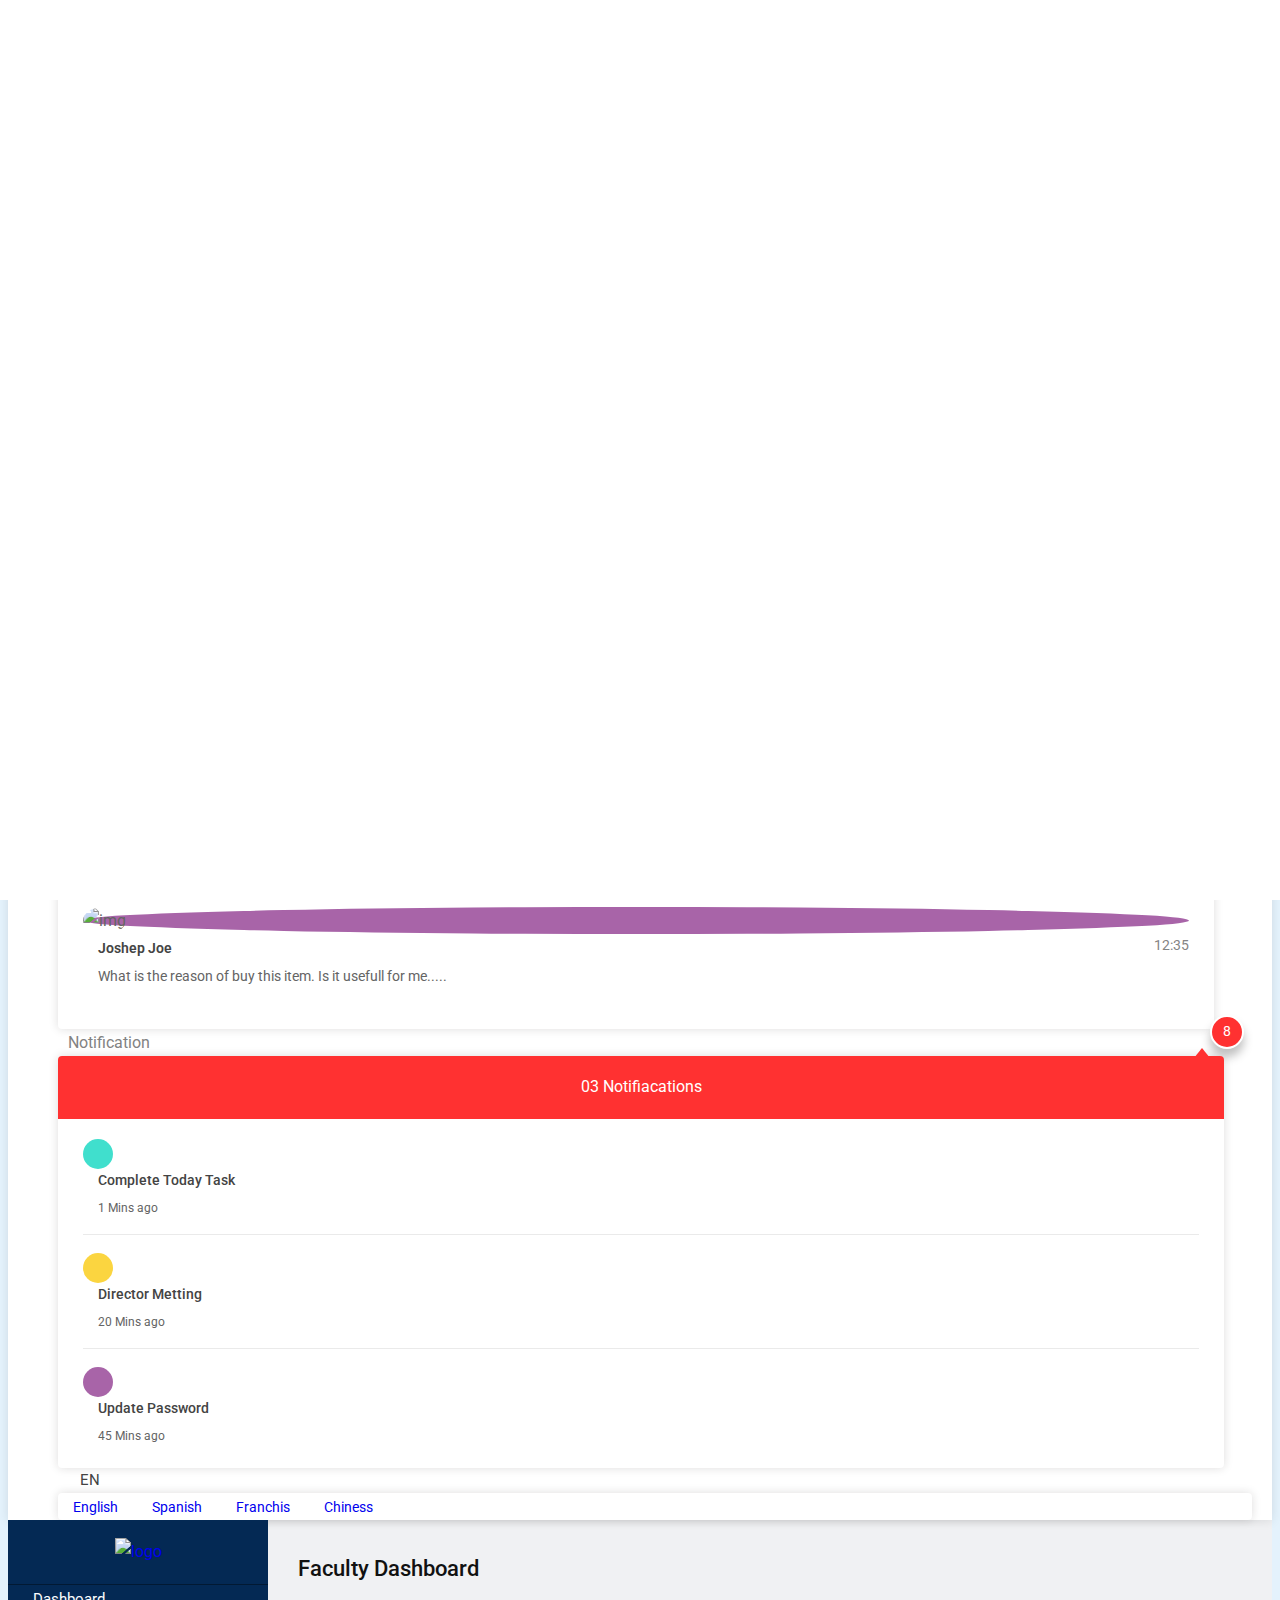
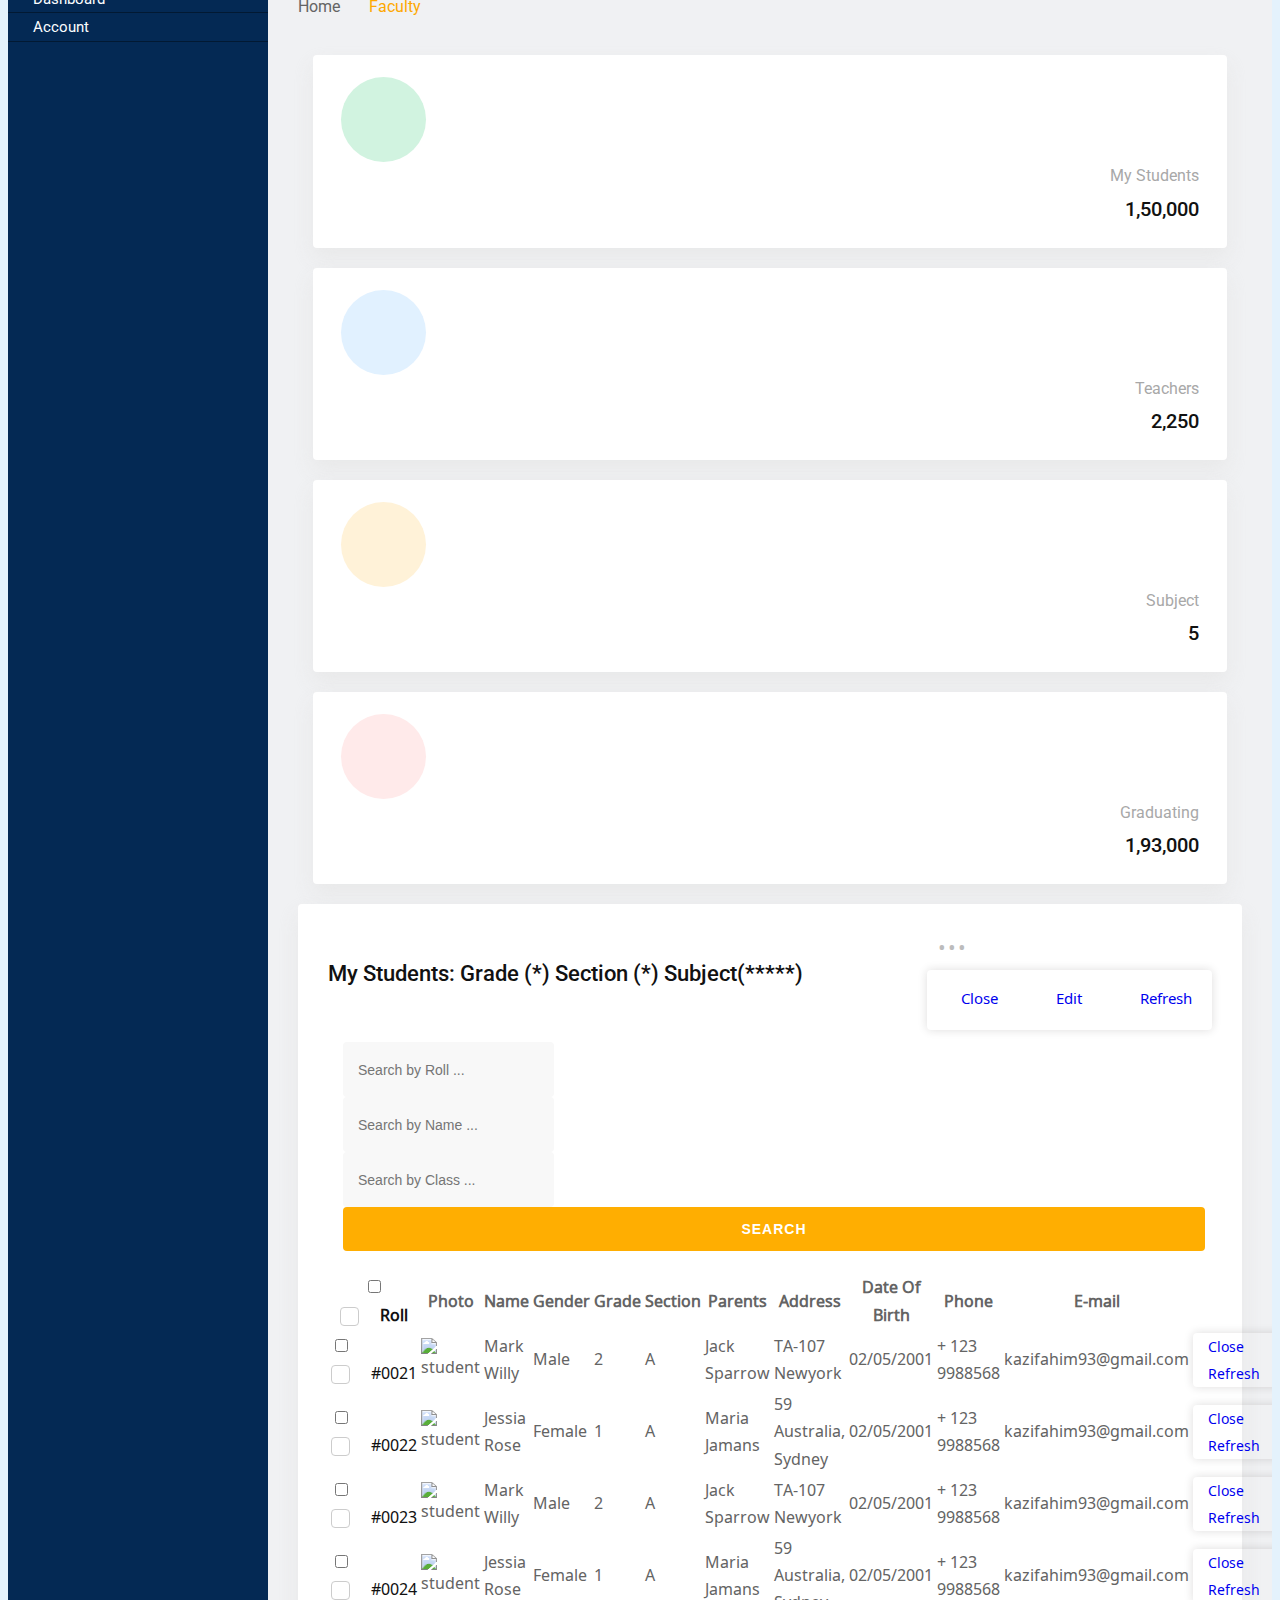
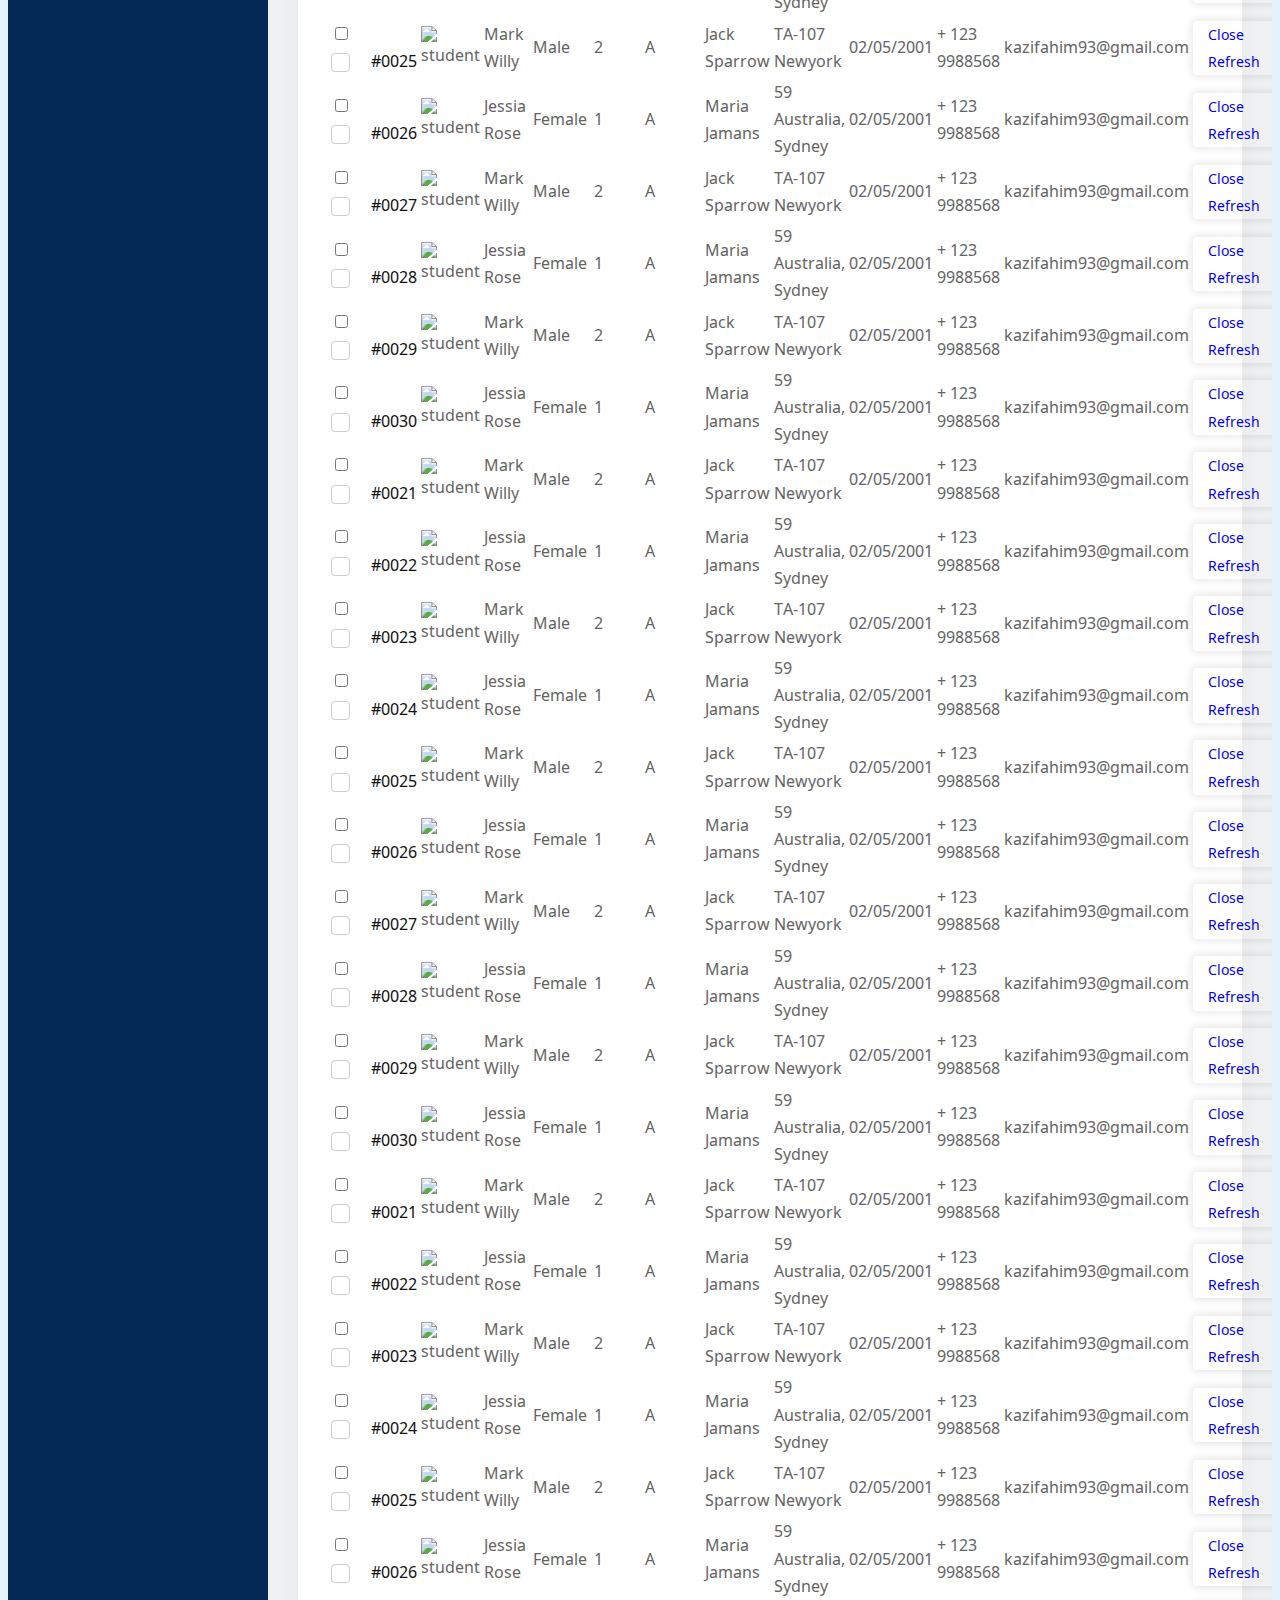
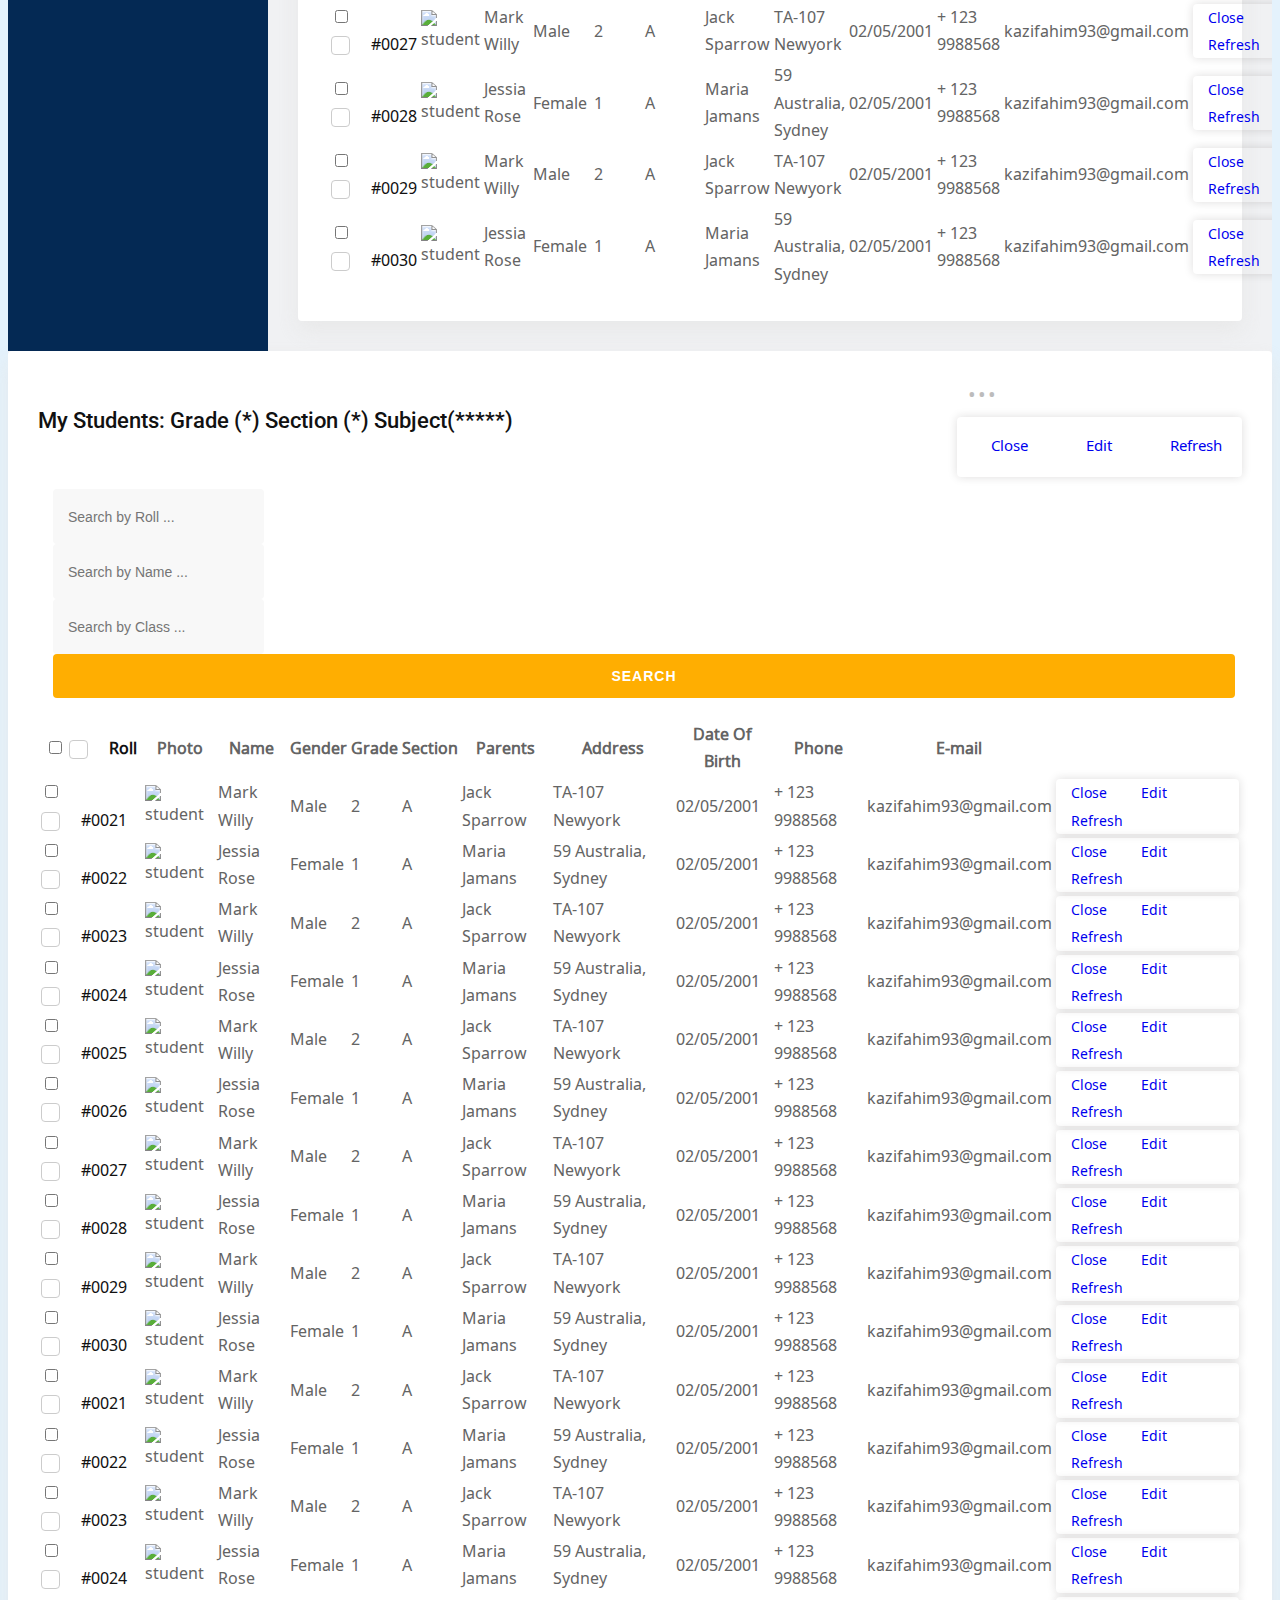
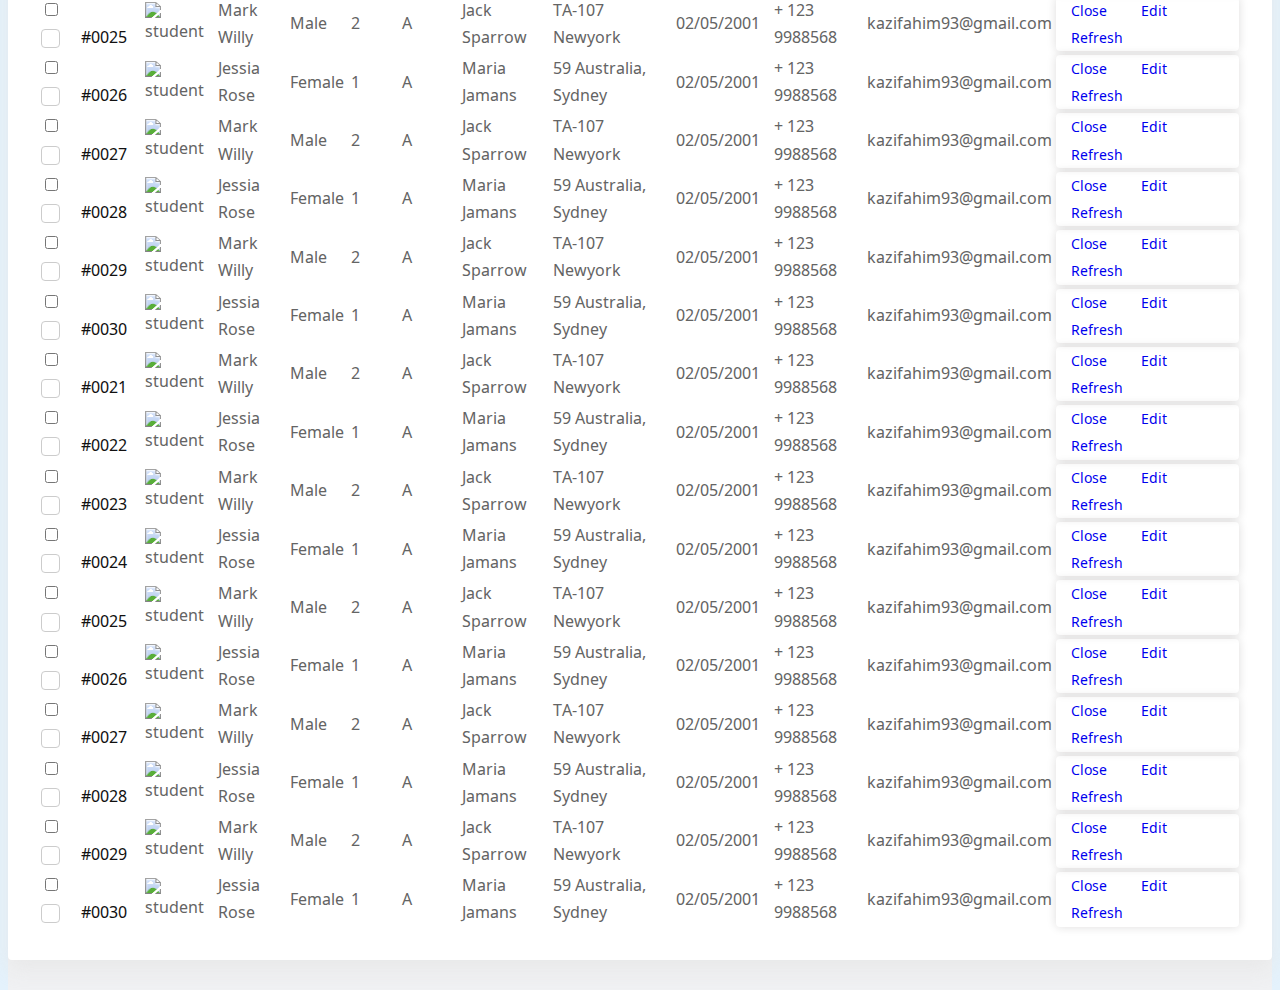
==== facultydashboard.html @ d50c5468 "Add files via upload" ====
<!doctype html>
<html class="no-js" lang="">

<head>
    <meta charset="utf-8">
    <meta http-equiv="x-ua-compatible" content="ie=edge">
    <title>Calingatngan NHS</title>
    <meta name="description" content="">
    <meta name="viewport" content="width=device-width, initial-scale=1">
    <!-- Favicon -->
    <link rel="shortcut icon" type="image/x-icon" href="img/favicon.png">
    <!-- Normalize CSS -->
    <link rel="stylesheet" href="css/normalize.css">
    <!-- Main CSS -->
    <link rel="stylesheet" href="css/main.css">
    <!-- Bootstrap CSS -->
    <link rel="stylesheet" href="css/bootstrap.min.css">
    <!-- Fontawesome CSS -->
    <link rel="stylesheet" href="css/all.min.css">
    <!-- Flaticon CSS -->
    <link rel="stylesheet" href="fonts/flaticon.css">
    <!-- Full Calender CSS -->
    <link rel="stylesheet" href="css/fullcalendar.min.css">
    <!-- Animate CSS -->
    <link rel="stylesheet" href="css/animate.min.css">
    <!-- Custom CSS -->
    <link rel="stylesheet" href="style.css">
    <!-- Modernize js -->
    <script src="js/modernizr-3.6.0.min.js"></script>
</head>

<body>
    <!-- Preloader Start Here -->
    <div id="preloader"></div>
    <!-- Preloader End Here -->
    <div id="wrapper" class="wrapper bg-ash">
       <!-- Header Menu Area Start Here -->
        <div class="navbar navbar-expand-md header-menu-one bg-light">
            <div class="nav-bar-header-one">
                <div class="header-logo">
                    <a href="index.html">
                        <img src="img/cnhslogo__1_-removebg-preview.png" alt="logo">
                    </a>
                </div>
                 <div class="toggle-button sidebar-toggle">
                    <button type="button" class="item-link">
                        <span class="btn-icon-wrap">
                            <span></span>
                            <span></span>
                            <span></span>
                        </span>
                    </button>
                </div>
            </div>
            <div class="d-md-none mobile-nav-bar">
               <button class="navbar-toggler pulse-animation" type="button" data-toggle="collapse" data-target="#mobile-navbar" aria-expanded="false">
                    <i class="far fa-arrow-alt-circle-down"></i>
                </button>
                <button type="button" class="navbar-toggler sidebar-toggle-mobile">
                    <i class="fas fa-bars"></i>
                </button>
            </div>
            <div class="header-main-menu collapse navbar-collapse" id="mobile-navbar">
                <ul class="navbar-nav">
                    <li class="navbar-item header-search-bar">
                        <div class="input-group stylish-input-group">
                            <span class="input-group-addon">
                                <button type="submit">
                                    <span class="flaticon-search" aria-hidden="true"></span>
                                </button>
                            </span>
                            <input type="text" class="form-control" placeholder="Find Something . . .">
                        </div>
                    </li>
                </ul>
                <ul class="navbar-nav">
                    <li class="navbar-item dropdown header-admin">
                        <a class="navbar-nav-link dropdown-toggle" href="#" role="button" data-toggle="dropdown"
                            aria-expanded="false">
                            <div class="admin-title">
                                <h5 class="item-title">Ruel Alben Enage</h5>
                                <span>Admin</span>
                            </div>
                            <div class="admin-img">
                                <img src="img/figure/admin.jpg" alt="Admin">
                            </div>
                        </a>
                        <div class="dropdown-menu dropdown-menu-right">
                            <div class="item-header">
                                <h6 class="item-title">Steven Zone</h6>
                            </div>
                            <div class="item-content">
                                <ul class="settings-list">
                                    <li><a href="#"><i class="flaticon-user"></i>My Profile</a></li>
                                    <li><a href="#"><i class="flaticon-list"></i>Task</a></li>
                                    <li><a href="#"><i class="flaticon-chat-comment-oval-speech-bubble-with-text-lines"></i>Message</a></li>
                                    <li><a href="#"><i class="flaticon-gear-loading"></i>Account Settings</a></li>
                                    <li><a href="login.html"><i class="flaticon-turn-off"></i>Log Out</a></li>
                                </ul>
                            </div>
                        </div>
                    </li>
                    <li class="navbar-item dropdown header-message">
                        <a class="navbar-nav-link dropdown-toggle" href="#" role="button" data-toggle="dropdown"
                            aria-expanded="false">
                            <i class="far fa-envelope"></i>
                            <div class="item-title d-md-none text-16 mg-l-10">Message</div>
                            <span>5</span>
                        </a>

                        <div class="dropdown-menu dropdown-menu-right">
                            <div class="item-header">
                                <h6 class="item-title">05 Message</h6>
                            </div>
                            <div class="item-content">
                                <div class="media">
                                    <div class="item-img bg-skyblue author-online">
                                        <img src="img/figure/student11.png" alt="img">
                                    </div>
                                    <div class="media-body space-sm">
                                        <div class="item-title">
                                            <a href="#">
                                                <span class="item-name">Maria Zaman</span> 
                                                <span class="item-time">18:30</span> 
                                            </a>  
                                        </div>
                                        <p>What is the reason of buy this item. 
                                        Is it usefull1 for me.....</p>
                                    </div>
                                </div>
                                <div class="media">
                                    <div class="item-img bg-yellow author-online">
                                        <img src="img/figure/student12.png" alt="img">
                                    </div>
                                    <div class="media-body space-sm">
                                        <div class="item-title">
                                            <a href="#">
                                                <span class="item-name">Benny Roy</span> 
                                                <span class="item-time">10:35</span> 
                                            </a>  
                                        </div>
                                        <p>What is the reason of buy this item. 
                                        Is it usefull for me.....</p>
                                    </div>
                                </div>
                                <div class="media">
                                    <div class="item-img bg-pink">
                                        <img src="img/figure/student13.png" alt="img">
                                    </div>
                                    <div class="media-body space-sm">
                                        <div class="item-title">
                                            <a href="#">
                                                <span class="item-name">Steven</span> 
                                                <span class="item-time">02:35</span> 
                                            </a>  
                                        </div>
                                        <p>What is the reason of buy this item. 
                                        Is it usefull for me.....</p>
                                    </div>
                                </div>
                                <div class="media">
                                    <div class="item-img bg-violet-blue">
                                        <img src="img/figure/student11.png" alt="img">
                                    </div>
                                    <div class="media-body space-sm">
                                        <div class="item-title">
                                            <a href="#">
                                                <span class="item-name">Joshep Joe</span> 
                                                <span class="item-time">12:35</span> 
                                            </a>  
                                        </div>
                                        <p>What is the reason of buy this item. 
                                        Is it usefull for me.....</p>
                                    </div>
                                </div>
                            </div>
                        </div>
                    </li>
                    <li class="navbar-item dropdown header-notification">
                        <a class="navbar-nav-link dropdown-toggle" href="#" role="button" data-toggle="dropdown"
                            aria-expanded="false">
                            <i class="far fa-bell"></i>
                            <div class="item-title d-md-none text-16 mg-l-10">Notification</div>
                            <span>8</span>
                        </a>

                        <div class="dropdown-menu dropdown-menu-right">
                            <div class="item-header">
                                <h6 class="item-title">03 Notifiacations</h6>
                            </div>
                            <div class="item-content">
                                <div class="media">
                                    <div class="item-icon bg-skyblue">
                                        <i class="fas fa-check"></i>
                                    </div>
                                    <div class="media-body space-sm">
                                        <div class="post-title">Complete Today Task</div>
                                        <span>1 Mins ago</span>
                                    </div>
                                </div>
                                <div class="media">
                                    <div class="item-icon bg-orange">
                                        <i class="fas fa-calendar-alt"></i>
                                    </div>
                                    <div class="media-body space-sm">
                                        <div class="post-title">Director Metting</div>
                                        <span>20 Mins ago</span>
                                    </div>
                                </div>
                                <div class="media">
                                    <div class="item-icon bg-violet-blue">
                                        <i class="fas fa-cogs"></i>
                                    </div>
                                    <div class="media-body space-sm">
                                        <div class="post-title">Update Password</div>
                                        <span>45 Mins ago</span>
                                    </div>
                                </div>
                            </div>
                        </div>
                    </li>
                     <li class="navbar-item dropdown header-language">
                        <a class="navbar-nav-link dropdown-toggle" href="#" role="button" 
                        data-toggle="dropdown" aria-expanded="false"><i class="fas fa-globe-americas"></i>EN</a>
                        <div class="dropdown-menu dropdown-menu-right">
                            <a class="dropdown-item" href="#">English</a>
                            <a class="dropdown-item" href="#">Spanish</a>
                            <a class="dropdown-item" href="#">Franchis</a>
                            <a class="dropdown-item" href="#">Chiness</a>
                        </div>
                    </li>
                </ul>
            </div>
        </div>
        <!-- Header Menu Area End Here -->
        <!-- Page Area Start Here -->
        <div class="dashboard-page-one">
            <!-- Sidebar Area Start Here -->
            <div class="sidebar-main sidebar-menu-one sidebar-expand-md sidebar-color">
               <div class="mobile-sidebar-header d-md-none">
                    <div class="header-logo">
                        <a href="index.html"><img src="img/logo1.png" alt="logo"></a>
                    </div>
               </div>
                <div class="sidebar-menu-content">
                    <ul class="nav nav-sidebar-menu sidebar-toggle-view">
                        <li class="nav-item sidebar-nav-item">
                            <a href="#" class="nav-link"><i class="flaticon-dashboard"></i><span>Dashboard</span></a>
                           
                        
                            
                        
                       
                       
                    
                        <li class="nav-item">
                            <a href="account-settings.html" class="nav-link"><i
                                    class="flaticon-settings"></i><span>Account</span></a>
                        </li>
                    </ul>
                </div>
            </div>
            <!-- Sidebar Area End Here -->
            <div class="dashboard-content-one">
                <!-- Breadcubs Area Start Here -->
                <div class="breadcrumbs-area">
                    <h3>Faculty Dashboard</h3>
                    <ul>
                        <li>
                            <a href="index.html">Home</a>
                        </li>
                        <li>Faculty</li>
                    </ul>
                </div>
                <!-- Breadcubs Area End Here -->
                <!-- Dashboard summery Start Here -->
                <div class="row gutters-20">
                    <div class="col-xl-3 col-sm-6 col-12">
                        <div class="dashboard-summery-one mg-b-20">
                            <div class="row align-items-center">
                                <div class="col-6">
                                    <div class="item-icon bg-light-green ">
                                        <i class="flaticon-classmates text-green"></i>
                                    </div>
                                </div>
                                <div class="col-6">
                                    <div class="item-content">
                                        <div class="item-title">My Students</div>
                                        <div class="item-number"><span class="counter" data-num="150000">1,50,000</span></div>
                                    </div>
                                </div>
                            </div>
                        </div>
                    </div>
                    <div class="col-xl-3 col-sm-6 col-12">
                        <div class="dashboard-summery-one mg-b-20">
                            <div class="row align-items-center">
                                <div class="col-6">
                                    <div class="item-icon bg-light-blue">
                                        <i class="flaticon-multiple-users-silhouette text-blue"></i>
                                    </div>
                                </div>
                                <div class="col-6">
                                    <div class="item-content">
                                        <div class="item-title">Teachers</div>
                                        <div class="item-number"><span class="counter" data-num="2250">2,250</span></div>
                                    </div>
                                </div>
                            </div>
                        </div>
                    </div>
                    <div class="col-xl-3 col-sm-6 col-12">
                        <div class="dashboard-summery-one mg-b-20">
                            <div class="row align-items-center">
                                <div class="col-6">
                                    <div class="item-icon bg-light-yellow">
                                        <i class="flaticon-couple text-orange"></i>
                                    </div>
                                </div>
                                <div class="col-6">
                                    <div class="item-content">
                                        <div class="item-title">Subject</div>
                                        <div class="item-number"><span class="counter" data-num="5">5</span></div>
                                    </div>
                                </div>
                            </div>
                        </div>
                    </div>
                    <div class="col-xl-3 col-sm-6 col-12">
                        <div class="dashboard-summery-one mg-b-20">
                            <div class="row align-items-center">
                                <div class="col-6">
                                    <div class="item-icon bg-light-red">
                                        <i class="flaticon-graduate text-red"></i>
                                    </div>
                                </div>
                                <div class="col-6">
                                    <div class="item-content">
                                        <div class="item-title">Graduating</div>
                                        <div class="item-number"><span></span><span class="counter" data-num="131">1,93,000</span></div>
                                    </div>
                                </div>
                            </div>
                        </div>
                    </div>
                </div>
                <!-- Dashboard summery End Here -->
                <!-- Dashboard Content Start Here -->
                <div class="card height-auto">
                    <div class="card-body">
                        <div class="heading-layout1">
                            <div class="item-title">
                                <h3>My Students: Grade (*) Section (*) Subject(*****) </h3>
                            </div>
                            <div class="dropdown">
                                <a class="dropdown-toggle" href="#" role="button" data-toggle="dropdown"
                                    aria-expanded="false">...</a>

                                <div class="dropdown-menu dropdown-menu-right">
                                    <a class="dropdown-item" href="#"><i
                                            class="fas fa-times text-orange-red"></i>Close</a>
                                    <a class="dropdown-item" href="#"><i
                                            class="fas fa-cogs text-dark-pastel-green"></i>Edit</a>
                                    <a class="dropdown-item" href="#"><i
                                            class="fas fa-redo-alt text-orange-peel"></i>Refresh</a>
                                </div>
                            </div>
                        </div>
                        <form class="mg-b-20">
                            <div class="row gutters-8">
                                <div class="col-3-xxxl col-xl-3 col-lg-3 col-12 form-group">
                                    <input type="text" placeholder="Search by Roll ..." class="form-control">
                                </div>
                                <div class="col-4-xxxl col-xl-4 col-lg-3 col-12 form-group">
                                    <input type="text" placeholder="Search by Name ..." class="form-control">
                                </div>
                                <div class="col-4-xxxl col-xl-3 col-lg-3 col-12 form-group">
                                    <input type="text" placeholder="Search by Class ..." class="form-control">
                                </div>
                                <div class="col-1-xxxl col-xl-2 col-lg-3 col-12 form-group">
                                    <button type="submit" class="fw-btn-fill btn-gradient-yellow">SEARCH</button>
                                </div>
                            </div>
                        </form>
                        <div class="table-responsive">
                            <table class="table display data-table text-nowrap">
                                <thead>
                                    <tr>
                                        <th>
                                            <div class="form-check">
                                                <input type="checkbox" class="form-check-input checkAll">
                                                <label class="form-check-label">Roll</label>
                                            </div>
                                        </th>
                                        <th>Photo</th>
                                        <th>Name</th>
                                        <th>Gender</th>
                                        <th>Grade</th>
                                        <th>Section</th>
                                        <th>Parents</th>
                                        <th>Address</th>
                                        <th>Date Of Birth</th>
                                        <th>Phone</th>
                                        <th>E-mail</th>
                                        <th></th>
                                    </tr>
                                </thead>
                                <tbody>
                                    <tr>
                                        <td>
                                            <div class="form-check">
                                                <input type="checkbox" class="form-check-input">
                                                <label class="form-check-label">#0021</label>
                                            </div>
                                        </td>
                                        <td class="text-center"><img src="img/figure/student2.png" alt="student"></td>
                                        <td>Mark Willy</td>
                                        <td>Male</td>
                                        <td>2</td>
                                        <td>A</td>
                                        <td>Jack Sparrow </td>
                                        <td>TA-107 Newyork</td>
                                        <td>02/05/2001</td>
                                        <td>+ 123 9988568</td>
                                        <td>kazifahim93@gmail.com</td>
                                        <td>
                                            <div class="dropdown">
                                                <a href="#" class="dropdown-toggle" data-toggle="dropdown"
                                                    aria-expanded="false">
                                                    <span class="flaticon-more-button-of-three-dots"></span>
                                                </a>
                                                <div class="dropdown-menu dropdown-menu-right">
                                                    <a class="dropdown-item" href="#"><i
                                                            class="fas fa-times text-orange-red"></i>Close</a>
                                                    <a class="dropdown-item" href="#"><i
                                                            class="fas fa-cogs text-dark-pastel-green"></i>Edit</a>
                                                    <a class="dropdown-item" href="#"><i
                                                            class="fas fa-redo-alt text-orange-peel"></i>Refresh</a>
                                                </div>
                                            </div>
                                        </td>
                                    </tr>
                                    <tr>
                                        <td>
                                            <div class="form-check">
                                                <input type="checkbox" class="form-check-input">
                                                <label class="form-check-label">#0022</label>
                                            </div>
                                        </td>
                                        <td class="text-center"><img src="img/figure/student3.png" alt="student"></td>
                                        <td>Jessia Rose</td>
                                        <td>Female</td>
                                        <td>1</td>
                                        <td>A</td>
                                        <td>Maria Jamans</td>
                                        <td>59 Australia, Sydney</td>
                                        <td>02/05/2001</td>
                                        <td>+ 123 9988568</td>
                                        <td>kazifahim93@gmail.com</td>
                                        <td>
                                            <div class="dropdown">
                                                <a href="#" class="dropdown-toggle" data-toggle="dropdown"
                                                    aria-expanded="false">
                                                    <span class="flaticon-more-button-of-three-dots"></span>
                                                </a>
                                                <div class="dropdown-menu dropdown-menu-right">
                                                    <a class="dropdown-item" href="#"><i
                                                            class="fas fa-times text-orange-red"></i>Close</a>
                                                    <a class="dropdown-item" href="#"><i
                                                            class="fas fa-cogs text-dark-pastel-green"></i>Edit</a>
                                                    <a class="dropdown-item" href="#"><i
                                                            class="fas fa-redo-alt text-orange-peel"></i>Refresh</a>
                                                </div>
                                            </div>
                                        </td>
                                    </tr>
                                    <tr>
                                        <td>
                                            <div class="form-check">
                                                <input type="checkbox" class="form-check-input">
                                                <label class="form-check-label">#0023</label>
                                            </div>
                                        </td>
                                        <td class="text-center"><img src="img/figure/student4.png" alt="student"></td>
                                        <td>Mark Willy</td>
                                        <td>Male</td>
                                        <td>2</td>
                                        <td>A</td>
                                        <td>Jack Sparrow </td>
                                        <td>TA-107 Newyork</td>
                                        <td>02/05/2001</td>
                                        <td>+ 123 9988568</td>
                                        <td>kazifahim93@gmail.com</td>
                                        <td>
                                            <div class="dropdown">
                                                <a href="#" class="dropdown-toggle" data-toggle="dropdown"
                                                    aria-expanded="false">
                                                    <span class="flaticon-more-button-of-three-dots"></span>
                                                </a>
                                                <div class="dropdown-menu dropdown-menu-right">
                                                    <a class="dropdown-item" href="#"><i
                                                            class="fas fa-times text-orange-red"></i>Close</a>
                                                    <a class="dropdown-item" href="#"><i
                                                            class="fas fa-cogs text-dark-pastel-green"></i>Edit</a>
                                                    <a class="dropdown-item" href="#"><i
                                                            class="fas fa-redo-alt text-orange-peel"></i>Refresh</a>
                                                </div>
                                            </div>
                                        </td>
                                    </tr>
                                    <tr>
                                        <td>
                                            <div class="form-check">
                                                <input type="checkbox" class="form-check-input">
                                                <label class="form-check-label">#0024</label>
                                            </div>
                                        </td>
                                        <td class="text-center"><img src="img/figure/student5.png" alt="student"></td>
                                        <td>Jessia Rose</td>
                                        <td>Female</td>
                                        <td>1</td>
                                        <td>A</td>
                                        <td>Maria Jamans</td>
                                        <td>59 Australia, Sydney</td>
                                        <td>02/05/2001</td>
                                        <td>+ 123 9988568</td>
                                        <td>kazifahim93@gmail.com</td>
                                        <td>
                                            <div class="dropdown">
                                                <a href="#" class="dropdown-toggle" data-toggle="dropdown"
                                                    aria-expanded="false">
                                                    <span class="flaticon-more-button-of-three-dots"></span>
                                                </a>
                                                <div class="dropdown-menu dropdown-menu-right">
                                                    <a class="dropdown-item" href="#"><i
                                                            class="fas fa-times text-orange-red"></i>Close</a>
                                                    <a class="dropdown-item" href="#"><i
                                                            class="fas fa-cogs text-dark-pastel-green"></i>Edit</a>
                                                    <a class="dropdown-item" href="#"><i
                                                            class="fas fa-redo-alt text-orange-peel"></i>Refresh</a>
                                                </div>
                                            </div>
                                        </td>
                                    </tr>
                                    <tr>
                                        <td>
                                            <div class="form-check">
                                                <input type="checkbox" class="form-check-input">
                                                <label class="form-check-label">#0025</label>
                                            </div>
                                        </td>
                                        <td class="text-center"><img src="img/figure/student6.png" alt="student"></td>
                                        <td>Mark Willy</td>
                                        <td>Male</td>
                                        <td>2</td>
                                        <td>A</td>
                                        <td>Jack Sparrow </td>
                                        <td>TA-107 Newyork</td>
                                        <td>02/05/2001</td>
                                        <td>+ 123 9988568</td>
                                        <td>kazifahim93@gmail.com</td>
                                        <td>
                                            <div class="dropdown">
                                                <a href="#" class="dropdown-toggle" data-toggle="dropdown"
                                                    aria-expanded="false">
                                                    <span class="flaticon-more-button-of-three-dots"></span>
                                                </a>
                                                <div class="dropdown-menu dropdown-menu-right">
                                                    <a class="dropdown-item" href="#"><i
                                                            class="fas fa-times text-orange-red"></i>Close</a>
                                                    <a class="dropdown-item" href="#"><i
                                                            class="fas fa-cogs text-dark-pastel-green"></i>Edit</a>
                                                    <a class="dropdown-item" href="#"><i
                                                            class="fas fa-redo-alt text-orange-peel"></i>Refresh</a>
                                                </div>
                                            </div>
                                        </td>
                                    </tr>
                                    <tr>
                                        <td>
                                            <div class="form-check">
                                                <input type="checkbox" class="form-check-input">
                                                <label class="form-check-label">#0026</label>
                                            </div>
                                        </td>
                                        <td class="text-center"><img src="img/figure/student7.png" alt="student"></td>
                                        <td>Jessia Rose</td>
                                        <td>Female</td>
                                        <td>1</td>
                                        <td>A</td>
                                        <td>Maria Jamans</td>
                                        <td>59 Australia, Sydney</td>
                                        <td>02/05/2001</td>
                                        <td>+ 123 9988568</td>
                                        <td>kazifahim93@gmail.com</td>
                                        <td>
                                            <div class="dropdown">
                                                <a href="#" class="dropdown-toggle" data-toggle="dropdown"
                                                    aria-expanded="false">
                                                    <span class="flaticon-more-button-of-three-dots"></span>
                                                </a>
                                                <div class="dropdown-menu dropdown-menu-right">
                                                    <a class="dropdown-item" href="#"><i
                                                            class="fas fa-times text-orange-red"></i>Close</a>
                                                    <a class="dropdown-item" href="#"><i
                                                            class="fas fa-cogs text-dark-pastel-green"></i>Edit</a>
                                                    <a class="dropdown-item" href="#"><i
                                                            class="fas fa-redo-alt text-orange-peel"></i>Refresh</a>
                                                </div>
                                            </div>
                                        </td>
                                    </tr>
                                    <tr>
                                        <td>
                                            <div class="form-check">
                                                <input type="checkbox" class="form-check-input">
                                                <label class="form-check-label">#0027</label>
                                            </div>
                                        </td>
                                        <td class="text-center"><img src="img/figure/student8.png" alt="student"></td>
                                        <td>Mark Willy</td>
                                        <td>Male</td>
                                        <td>2</td>
                                        <td>A</td>
                                        <td>Jack Sparrow </td>
                                        <td>TA-107 Newyork</td>
                                        <td>02/05/2001</td>
                                        <td>+ 123 9988568</td>
                                        <td>kazifahim93@gmail.com</td>
                                        <td>
                                            <div class="dropdown">
                                                <a href="#" class="dropdown-toggle" data-toggle="dropdown"
                                                    aria-expanded="false">
                                                    <span class="flaticon-more-button-of-three-dots"></span>
                                                </a>
                                                <div class="dropdown-menu dropdown-menu-right">
                                                    <a class="dropdown-item" href="#"><i
                                                            class="fas fa-times text-orange-red"></i>Close</a>
                                                    <a class="dropdown-item" href="#"><i
                                                            class="fas fa-cogs text-dark-pastel-green"></i>Edit</a>
                                                    <a class="dropdown-item" href="#"><i
                                                            class="fas fa-redo-alt text-orange-peel"></i>Refresh</a>
                                                </div>
                                            </div>
                                        </td>
                                    </tr>
                                    <tr>
                                        <td>
                                            <div class="form-check">
                                                <input type="checkbox" class="form-check-input">
                                                <label class="form-check-label">#0028</label>
                                            </div>
                                        </td>
                                        <td class="text-center"><img src="img/figure/student9.png" alt="student"></td>
                                        <td>Jessia Rose</td>
                                        <td>Female</td>
                                        <td>1</td>
                                        <td>A</td>
                                        <td>Maria Jamans</td>
                                        <td>59 Australia, Sydney</td>
                                        <td>02/05/2001</td>
                                        <td>+ 123 9988568</td>
                                        <td>kazifahim93@gmail.com</td>
                                        <td>
                                            <div class="dropdown">
                                                <a href="#" class="dropdown-toggle" data-toggle="dropdown"
                                                    aria-expanded="false">
                                                    <span class="flaticon-more-button-of-three-dots"></span>
                                                </a>
                                                <div class="dropdown-menu dropdown-menu-right">
                                                    <a class="dropdown-item" href="#"><i
                                                            class="fas fa-times text-orange-red"></i>Close</a>
                                                    <a class="dropdown-item" href="#"><i
                                                            class="fas fa-cogs text-dark-pastel-green"></i>Edit</a>
                                                    <a class="dropdown-item" href="#"><i
                                                            class="fas fa-redo-alt text-orange-peel"></i>Refresh</a>
                                                </div>
                                            </div>
                                        </td>
                                    </tr>
                                    <tr>
                                        <td>
                                            <div class="form-check">
                                                <input type="checkbox" class="form-check-input">
                                                <label class="form-check-label">#0029</label>
                                            </div>
                                        </td>
                                        <td class="text-center"><img src="img/figure/student10.png" alt="student"></td>
                                        <td>Mark Willy</td>
                                        <td>Male</td>
                                        <td>2</td>
                                        <td>A</td>
                                        <td>Jack Sparrow </td>
                                        <td>TA-107 Newyork</td>
                                        <td>02/05/2001</td>
                                        <td>+ 123 9988568</td>
                                        <td>kazifahim93@gmail.com</td>
                                        <td>
                                            <div class="dropdown">
                                                <a href="#" class="dropdown-toggle" data-toggle="dropdown"
                                                    aria-expanded="false">
                                                    <span class="flaticon-more-button-of-three-dots"></span>
                                                </a>
                                                <div class="dropdown-menu dropdown-menu-right">
                                                    <a class="dropdown-item" href="#"><i
                                                            class="fas fa-times text-orange-red"></i>Close</a>
                                                    <a class="dropdown-item" href="#"><i
                                                            class="fas fa-cogs text-dark-pastel-green"></i>Edit</a>
                                                    <a class="dropdown-item" href="#"><i
                                                            class="fas fa-redo-alt text-orange-peel"></i>Refresh</a>
                                                </div>
                                            </div>
                                        </td>
                                    </tr>
                                    <tr>
                                        <td>
                                            <div class="form-check">
                                                <input type="checkbox" class="form-check-input">
                                                <label class="form-check-label">#0030</label>
                                            </div>
                                        </td>
                                        <td class="text-center"><img src="img/figure/student6.png" alt="student"></td>
                                        <td>Jessia Rose</td>
                                        <td>Female</td>
                                        <td>1</td>
                                        <td>A</td>
                                        <td>Maria Jamans</td>
                                        <td>59 Australia, Sydney</td>
                                        <td>02/05/2001</td>
                                        <td>+ 123 9988568</td>
                                        <td>kazifahim93@gmail.com</td>
                                        <td>
                                            <div class="dropdown">
                                                <a href="#" class="dropdown-toggle" data-toggle="dropdown"
                                                    aria-expanded="false">
                                                    <span class="flaticon-more-button-of-three-dots"></span>
                                                </a>
                                                <div class="dropdown-menu dropdown-menu-right">
                                                    <a class="dropdown-item" href="#"><i
                                                            class="fas fa-times text-orange-red"></i>Close</a>
                                                    <a class="dropdown-item" href="#"><i
                                                            class="fas fa-cogs text-dark-pastel-green"></i>Edit</a>
                                                    <a class="dropdown-item" href="#"><i
                                                            class="fas fa-redo-alt text-orange-peel"></i>Refresh</a>
                                                </div>
                                            </div>
                                        </td>
                                    </tr>
                                    <tr>
                                        <td>
                                            <div class="form-check">
                                                <input type="checkbox" class="form-check-input">
                                                <label class="form-check-label">#0021</label>
                                            </div>
                                        </td>
                                        <td class="text-center"><img src="img/figure/student2.png" alt="student"></td>
                                        <td>Mark Willy</td>
                                        <td>Male</td>
                                        <td>2</td>
                                        <td>A</td>
                                        <td>Jack Sparrow </td>
                                        <td>TA-107 Newyork</td>
                                        <td>02/05/2001</td>
                                        <td>+ 123 9988568</td>
                                        <td>kazifahim93@gmail.com</td>
                                        <td>
                                            <div class="dropdown">
                                                <a href="#" class="dropdown-toggle" data-toggle="dropdown"
                                                    aria-expanded="false">
                                                    <span class="flaticon-more-button-of-three-dots"></span>
                                                </a>
                                                <div class="dropdown-menu dropdown-menu-right">
                                                    <a class="dropdown-item" href="#"><i
                                                            class="fas fa-times text-orange-red"></i>Close</a>
                                                    <a class="dropdown-item" href="#"><i
                                                            class="fas fa-cogs text-dark-pastel-green"></i>Edit</a>
                                                    <a class="dropdown-item" href="#"><i
                                                            class="fas fa-redo-alt text-orange-peel"></i>Refresh</a>
                                                </div>
                                            </div>
                                        </td>
                                    </tr>
                                    <tr>
                                        <td>
                                            <div class="form-check">
                                                <input type="checkbox" class="form-check-input">
                                                <label class="form-check-label">#0022</label>
                                            </div>
                                        </td>
                                        <td class="text-center"><img src="img/figure/student3.png" alt="student"></td>
                                        <td>Jessia Rose</td>
                                        <td>Female</td>
                                        <td>1</td>
                                        <td>A</td>
                                        <td>Maria Jamans</td>
                                        <td>59 Australia, Sydney</td>
                                        <td>02/05/2001</td>
                                        <td>+ 123 9988568</td>
                                        <td>kazifahim93@gmail.com</td>
                                        <td>
                                            <div class="dropdown">
                                                <a href="#" class="dropdown-toggle" data-toggle="dropdown"
                                                    aria-expanded="false">
                                                    <span class="flaticon-more-button-of-three-dots"></span>
                                                </a>
                                                <div class="dropdown-menu dropdown-menu-right">
                                                    <a class="dropdown-item" href="#"><i
                                                            class="fas fa-times text-orange-red"></i>Close</a>
                                                    <a class="dropdown-item" href="#"><i
                                                            class="fas fa-cogs text-dark-pastel-green"></i>Edit</a>
                                                    <a class="dropdown-item" href="#"><i
                                                            class="fas fa-redo-alt text-orange-peel"></i>Refresh</a>
                                                </div>
                                            </div>
                                        </td>
                                    </tr>
                                    <tr>
                                        <td>
                                            <div class="form-check">
                                                <input type="checkbox" class="form-check-input">
                                                <label class="form-check-label">#0023</label>
                                            </div>
                                        </td>
                                        <td class="text-center"><img src="img/figure/student4.png" alt="student"></td>
                                        <td>Mark Willy</td>
                                        <td>Male</td>
                                        <td>2</td>
                                        <td>A</td>
                                        <td>Jack Sparrow </td>
                                        <td>TA-107 Newyork</td>
                                        <td>02/05/2001</td>
                                        <td>+ 123 9988568</td>
                                        <td>kazifahim93@gmail.com</td>
                                        <td>
                                            <div class="dropdown">
                                                <a href="#" class="dropdown-toggle" data-toggle="dropdown"
                                                    aria-expanded="false">
                                                    <span class="flaticon-more-button-of-three-dots"></span>
                                                </a>
                                                <div class="dropdown-menu dropdown-menu-right">
                                                    <a class="dropdown-item" href="#"><i
                                                            class="fas fa-times text-orange-red"></i>Close</a>
                                                    <a class="dropdown-item" href="#"><i
                                                            class="fas fa-cogs text-dark-pastel-green"></i>Edit</a>
                                                    <a class="dropdown-item" href="#"><i
                                                            class="fas fa-redo-alt text-orange-peel"></i>Refresh</a>
                                                </div>
                                            </div>
                                        </td>
                                    </tr>
                                    <tr>
                                        <td>
                                            <div class="form-check">
                                                <input type="checkbox" class="form-check-input">
                                                <label class="form-check-label">#0024</label>
                                            </div>
                                        </td>
                                        <td class="text-center"><img src="img/figure/student5.png" alt="student"></td>
                                        <td>Jessia Rose</td>
                                        <td>Female</td>
                                        <td>1</td>
                                        <td>A</td>
                                        <td>Maria Jamans</td>
                                        <td>59 Australia, Sydney</td>
                                        <td>02/05/2001</td>
                                        <td>+ 123 9988568</td>
                                        <td>kazifahim93@gmail.com</td>
                                        <td>
                                            <div class="dropdown">
                                                <a href="#" class="dropdown-toggle" data-toggle="dropdown"
                                                    aria-expanded="false">
                                                    <span class="flaticon-more-button-of-three-dots"></span>
                                                </a>
                                                <div class="dropdown-menu dropdown-menu-right">
                                                    <a class="dropdown-item" href="#"><i
                                                            class="fas fa-times text-orange-red"></i>Close</a>
                                                    <a class="dropdown-item" href="#"><i
                                                            class="fas fa-cogs text-dark-pastel-green"></i>Edit</a>
                                                    <a class="dropdown-item" href="#"><i
                                                            class="fas fa-redo-alt text-orange-peel"></i>Refresh</a>
                                                </div>
                                            </div>
                                        </td>
                                    </tr>
                                    <tr>
                                        <td>
                                            <div class="form-check">
                                                <input type="checkbox" class="form-check-input">
                                                <label class="form-check-label">#0025</label>
                                            </div>
                                        </td>
                                        <td class="text-center"><img src="img/figure/student6.png" alt="student"></td>
                                        <td>Mark Willy</td>
                                        <td>Male</td>
                                        <td>2</td>
                                        <td>A</td>
                                        <td>Jack Sparrow </td>
                                        <td>TA-107 Newyork</td>
                                        <td>02/05/2001</td>
                                        <td>+ 123 9988568</td>
                                        <td>kazifahim93@gmail.com</td>
                                        <td>
                                            <div class="dropdown">
                                                <a href="#" class="dropdown-toggle" data-toggle="dropdown"
                                                    aria-expanded="false">
                                                    <span class="flaticon-more-button-of-three-dots"></span>
                                                </a>
                                                <div class="dropdown-menu dropdown-menu-right">
                                                    <a class="dropdown-item" href="#"><i
                                                            class="fas fa-times text-orange-red"></i>Close</a>
                                                    <a class="dropdown-item" href="#"><i
                                                            class="fas fa-cogs text-dark-pastel-green"></i>Edit</a>
                                                    <a class="dropdown-item" href="#"><i
                                                            class="fas fa-redo-alt text-orange-peel"></i>Refresh</a>
                                                </div>
                                            </div>
                                        </td>
                                    </tr>
                                    <tr>
                                        <td>
                                            <div class="form-check">
                                                <input type="checkbox" class="form-check-input">
                                                <label class="form-check-label">#0026</label>
                                            </div>
                                        </td>
                                        <td class="text-center"><img src="img/figure/student7.png" alt="student"></td>
                                        <td>Jessia Rose</td>
                                        <td>Female</td>
                                        <td>1</td>
                                        <td>A</td>
                                        <td>Maria Jamans</td>
                                        <td>59 Australia, Sydney</td>
                                        <td>02/05/2001</td>
                                        <td>+ 123 9988568</td>
                                        <td>kazifahim93@gmail.com</td>
                                        <td>
                                            <div class="dropdown">
                                                <a href="#" class="dropdown-toggle" data-toggle="dropdown"
                                                    aria-expanded="false">
                                                    <span class="flaticon-more-button-of-three-dots"></span>
                                                </a>
                                                <div class="dropdown-menu dropdown-menu-right">
                                                    <a class="dropdown-item" href="#"><i
                                                            class="fas fa-times text-orange-red"></i>Close</a>
                                                    <a class="dropdown-item" href="#"><i
                                                            class="fas fa-cogs text-dark-pastel-green"></i>Edit</a>
                                                    <a class="dropdown-item" href="#"><i
                                                            class="fas fa-redo-alt text-orange-peel"></i>Refresh</a>
                                                </div>
                                            </div>
                                        </td>
                                    </tr>
                                    <tr>
                                        <td>
                                            <div class="form-check">
                                                <input type="checkbox" class="form-check-input">
                                                <label class="form-check-label">#0027</label>
                                            </div>
                                        </td>
                                        <td class="text-center"><img src="img/figure/student8.png" alt="student"></td>
                                        <td>Mark Willy</td>
                                        <td>Male</td>
                                        <td>2</td>
                                        <td>A</td>
                                        <td>Jack Sparrow </td>
                                        <td>TA-107 Newyork</td>
                                        <td>02/05/2001</td>
                                        <td>+ 123 9988568</td>
                                        <td>kazifahim93@gmail.com</td>
                                        <td>
                                            <div class="dropdown">
                                                <a href="#" class="dropdown-toggle" data-toggle="dropdown"
                                                    aria-expanded="false">
                                                    <span class="flaticon-more-button-of-three-dots"></span>
                                                </a>
                                                <div class="dropdown-menu dropdown-menu-right">
                                                    <a class="dropdown-item" href="#"><i
                                                            class="fas fa-times text-orange-red"></i>Close</a>
                                                    <a class="dropdown-item" href="#"><i
                                                            class="fas fa-cogs text-dark-pastel-green"></i>Edit</a>
                                                    <a class="dropdown-item" href="#"><i
                                                            class="fas fa-redo-alt text-orange-peel"></i>Refresh</a>
                                                </div>
                                            </div>
                                        </td>
                                    </tr>
                                    <tr>
                                        <td>
                                            <div class="form-check">
                                                <input type="checkbox" class="form-check-input">
                                                <label class="form-check-label">#0028</label>
                                            </div>
                                        </td>
                                        <td class="text-center"><img src="img/figure/student9.png" alt="student"></td>
                                        <td>Jessia Rose</td>
                                        <td>Female</td>
                                        <td>1</td>
                                        <td>A</td>
                                        <td>Maria Jamans</td>
                                        <td>59 Australia, Sydney</td>
                                        <td>02/05/2001</td>
                                        <td>+ 123 9988568</td>
                                        <td>kazifahim93@gmail.com</td>
                                        <td>
                                            <div class="dropdown">
                                                <a href="#" class="dropdown-toggle" data-toggle="dropdown"
                                                    aria-expanded="false">
                                                    <span class="flaticon-more-button-of-three-dots"></span>
                                                </a>
                                                <div class="dropdown-menu dropdown-menu-right">
                                                    <a class="dropdown-item" href="#"><i
                                                            class="fas fa-times text-orange-red"></i>Close</a>
                                                    <a class="dropdown-item" href="#"><i
                                                            class="fas fa-cogs text-dark-pastel-green"></i>Edit</a>
                                                    <a class="dropdown-item" href="#"><i
                                                            class="fas fa-redo-alt text-orange-peel"></i>Refresh</a>
                                                </div>
                                            </div>
                                        </td>
                                    </tr>
                                    <tr>
                                        <td>
                                            <div class="form-check">
                                                <input type="checkbox" class="form-check-input">
                                                <label class="form-check-label">#0029</label>
                                            </div>
                                        </td>
                                        <td class="text-center"><img src="img/figure/student10.png" alt="student"></td>
                                        <td>Mark Willy</td>
                                        <td>Male</td>
                                        <td>2</td>
                                        <td>A</td>
                                        <td>Jack Sparrow </td>
                                        <td>TA-107 Newyork</td>
                                        <td>02/05/2001</td>
                                        <td>+ 123 9988568</td>
                                        <td>kazifahim93@gmail.com</td>
                                        <td>
                                            <div class="dropdown">
                                                <a href="#" class="dropdown-toggle" data-toggle="dropdown"
                                                    aria-expanded="false">
                                                    <span class="flaticon-more-button-of-three-dots"></span>
                                                </a>
                                                <div class="dropdown-menu dropdown-menu-right">
                                                    <a class="dropdown-item" href="#"><i
                                                            class="fas fa-times text-orange-red"></i>Close</a>
                                                    <a class="dropdown-item" href="#"><i
                                                            class="fas fa-cogs text-dark-pastel-green"></i>Edit</a>
                                                    <a class="dropdown-item" href="#"><i
                                                            class="fas fa-redo-alt text-orange-peel"></i>Refresh</a>
                                                </div>
                                            </div>
                                        </td>
                                    </tr>
                                    <tr>
                                        <td>
                                            <div class="form-check">
                                                <input type="checkbox" class="form-check-input">
                                                <label class="form-check-label">#0030</label>
                                            </div>
                                        </td>
                                        <td class="text-center"><img src="img/figure/student6.png" alt="student"></td>
                                        <td>Jessia Rose</td>
                                        <td>Female</td>
                                        <td>1</td>
                                        <td>A</td>
                                        <td>Maria Jamans</td>
                                        <td>59 Australia, Sydney</td>
                                        <td>02/05/2001</td>
                                        <td>+ 123 9988568</td>
                                        <td>kazifahim93@gmail.com</td>
                                        <td>
                                            <div class="dropdown">
                                                <a href="#" class="dropdown-toggle" data-toggle="dropdown"
                                                    aria-expanded="false">
                                                    <span class="flaticon-more-button-of-three-dots"></span>
                                                </a>
                                                <div class="dropdown-menu dropdown-menu-right">
                                                    <a class="dropdown-item" href="#"><i
                                                            class="fas fa-times text-orange-red"></i>Close</a>
                                                    <a class="dropdown-item" href="#"><i
                                                            class="fas fa-cogs text-dark-pastel-green"></i>Edit</a>
                                                    <a class="dropdown-item" href="#"><i
                                                            class="fas fa-redo-alt text-orange-peel"></i>Refresh</a>
                                                </div>
                                            </div>
                                        </td>
                                    </tr>
                                    <tr>
                                        <td>
                                            <div class="form-check">
                                                <input type="checkbox" class="form-check-input">
                                                <label class="form-check-label">#0021</label>
                                            </div>
                                        </td>
                                        <td class="text-center"><img src="img/figure/student2.png" alt="student"></td>
                                        <td>Mark Willy</td>
                                        <td>Male</td>
                                        <td>2</td>
                                        <td>A</td>
                                        <td>Jack Sparrow </td>
                                        <td>TA-107 Newyork</td>
                                        <td>02/05/2001</td>
                                        <td>+ 123 9988568</td>
                                        <td>kazifahim93@gmail.com</td>
                                        <td>
                                            <div class="dropdown">
                                                <a href="#" class="dropdown-toggle" data-toggle="dropdown"
                                                    aria-expanded="false">
                                                    <span class="flaticon-more-button-of-three-dots"></span>
                                                </a>
                                                <div class="dropdown-menu dropdown-menu-right">
                                                    <a class="dropdown-item" href="#"><i
                                                            class="fas fa-times text-orange-red"></i>Close</a>
                                                    <a class="dropdown-item" href="#"><i
                                                            class="fas fa-cogs text-dark-pastel-green"></i>Edit</a>
                                                    <a class="dropdown-item" href="#"><i
                                                            class="fas fa-redo-alt text-orange-peel"></i>Refresh</a>
                                                </div>
                                            </div>
                                        </td>
                                    </tr>
                                    <tr>
                                        <td>
                                            <div class="form-check">
                                                <input type="checkbox" class="form-check-input">
                                                <label class="form-check-label">#0022</label>
                                            </div>
                                        </td>
                                        <td class="text-center"><img src="img/figure/student3.png" alt="student"></td>
                                        <td>Jessia Rose</td>
                                        <td>Female</td>
                                        <td>1</td>
                                        <td>A</td>
                                        <td>Maria Jamans</td>
                                        <td>59 Australia, Sydney</td>
                                        <td>02/05/2001</td>
                                        <td>+ 123 9988568</td>
                                        <td>kazifahim93@gmail.com</td>
                                        <td>
                                            <div class="dropdown">
                                                <a href="#" class="dropdown-toggle" data-toggle="dropdown"
                                                    aria-expanded="false">
                                                    <span class="flaticon-more-button-of-three-dots"></span>
                                                </a>
                                                <div class="dropdown-menu dropdown-menu-right">
                                                    <a class="dropdown-item" href="#"><i
                                                            class="fas fa-times text-orange-red"></i>Close</a>
                                                    <a class="dropdown-item" href="#"><i
                                                            class="fas fa-cogs text-dark-pastel-green"></i>Edit</a>
                                                    <a class="dropdown-item" href="#"><i
                                                            class="fas fa-redo-alt text-orange-peel"></i>Refresh</a>
                                                </div>
                                            </div>
                                        </td>
                                    </tr>
                                    <tr>
                                        <td>
                                            <div class="form-check">
                                                <input type="checkbox" class="form-check-input">
                                                <label class="form-check-label">#0023</label>
                                            </div>
                                        </td>
                                        <td class="text-center"><img src="img/figure/student4.png" alt="student"></td>
                                        <td>Mark Willy</td>
                                        <td>Male</td>
                                        <td>2</td>
                                        <td>A</td>
                                        <td>Jack Sparrow </td>
                                        <td>TA-107 Newyork</td>
                                        <td>02/05/2001</td>
                                        <td>+ 123 9988568</td>
                                        <td>kazifahim93@gmail.com</td>
                                        <td>
                                            <div class="dropdown">
                                                <a href="#" class="dropdown-toggle" data-toggle="dropdown"
                                                    aria-expanded="false">
                                                    <span class="flaticon-more-button-of-three-dots"></span>
                                                </a>
                                                <div class="dropdown-menu dropdown-menu-right">
                                                    <a class="dropdown-item" href="#"><i
                                                            class="fas fa-times text-orange-red"></i>Close</a>
                                                    <a class="dropdown-item" href="#"><i
                                                            class="fas fa-cogs text-dark-pastel-green"></i>Edit</a>
                                                    <a class="dropdown-item" href="#"><i
                                                            class="fas fa-redo-alt text-orange-peel"></i>Refresh</a>
                                                </div>
                                            </div>
                                        </td>
                                    </tr>
                                    <tr>
                                        <td>
                                            <div class="form-check">
                                                <input type="checkbox" class="form-check-input">
                                                <label class="form-check-label">#0024</label>
                                            </div>
                                        </td>
                                        <td class="text-center"><img src="img/figure/student5.png" alt="student"></td>
                                        <td>Jessia Rose</td>
                                        <td>Female</td>
                                        <td>1</td>
                                        <td>A</td>
                                        <td>Maria Jamans</td>
                                        <td>59 Australia, Sydney</td>
                                        <td>02/05/2001</td>
                                        <td>+ 123 9988568</td>
                                        <td>kazifahim93@gmail.com</td>
                                        <td>
                                            <div class="dropdown">
                                                <a href="#" class="dropdown-toggle" data-toggle="dropdown"
                                                    aria-expanded="false">
                                                    <span class="flaticon-more-button-of-three-dots"></span>
                                                </a>
                                                <div class="dropdown-menu dropdown-menu-right">
                                                    <a class="dropdown-item" href="#"><i
                                                            class="fas fa-times text-orange-red"></i>Close</a>
                                                    <a class="dropdown-item" href="#"><i
                                                            class="fas fa-cogs text-dark-pastel-green"></i>Edit</a>
                                                    <a class="dropdown-item" href="#"><i
                                                            class="fas fa-redo-alt text-orange-peel"></i>Refresh</a>
                                                </div>
                                            </div>
                                        </td>
                                    </tr>
                                    <tr>
                                        <td>
                                            <div class="form-check">
                                                <input type="checkbox" class="form-check-input">
                                                <label class="form-check-label">#0025</label>
                                            </div>
                                        </td>
                                        <td class="text-center"><img src="img/figure/student6.png" alt="student"></td>
                                        <td>Mark Willy</td>
                                        <td>Male</td>
                                        <td>2</td>
                                        <td>A</td>
                                        <td>Jack Sparrow </td>
                                        <td>TA-107 Newyork</td>
                                        <td>02/05/2001</td>
                                        <td>+ 123 9988568</td>
                                        <td>kazifahim93@gmail.com</td>
                                        <td>
                                            <div class="dropdown">
                                                <a href="#" class="dropdown-toggle" data-toggle="dropdown"
                                                    aria-expanded="false">
                                                    <span class="flaticon-more-button-of-three-dots"></span>
                                                </a>
                                                <div class="dropdown-menu dropdown-menu-right">
                                                    <a class="dropdown-item" href="#"><i
                                                            class="fas fa-times text-orange-red"></i>Close</a>
                                                    <a class="dropdown-item" href="#"><i
                                                            class="fas fa-cogs text-dark-pastel-green"></i>Edit</a>
                                                    <a class="dropdown-item" href="#"><i
                                                            class="fas fa-redo-alt text-orange-peel"></i>Refresh</a>
                                                </div>
                                            </div>
                                        </td>
                                    </tr>
                                    <tr>
                                        <td>
                                            <div class="form-check">
                                                <input type="checkbox" class="form-check-input">
                                                <label class="form-check-label">#0026</label>
                                            </div>
                                        </td>
                                        <td class="text-center"><img src="img/figure/student7.png" alt="student"></td>
                                        <td>Jessia Rose</td>
                                        <td>Female</td>
                                        <td>1</td>
                                        <td>A</td>
                                        <td>Maria Jamans</td>
                                        <td>59 Australia, Sydney</td>
                                        <td>02/05/2001</td>
                                        <td>+ 123 9988568</td>
                                        <td>kazifahim93@gmail.com</td>
                                        <td>
                                            <div class="dropdown">
                                                <a href="#" class="dropdown-toggle" data-toggle="dropdown"
                                                    aria-expanded="false">
                                                    <span class="flaticon-more-button-of-three-dots"></span>
                                                </a>
                                                <div class="dropdown-menu dropdown-menu-right">
                                                    <a class="dropdown-item" href="#"><i
                                                            class="fas fa-times text-orange-red"></i>Close</a>
                                                    <a class="dropdown-item" href="#"><i
                                                            class="fas fa-cogs text-dark-pastel-green"></i>Edit</a>
                                                    <a class="dropdown-item" href="#"><i
                                                            class="fas fa-redo-alt text-orange-peel"></i>Refresh</a>
                                                </div>
                                            </div>
                                        </td>
                                    </tr>
                                    <tr>
                                        <td>
                                            <div class="form-check">
                                                <input type="checkbox" class="form-check-input">
                                                <label class="form-check-label">#0027</label>
                                            </div>
                                        </td>
                                        <td class="text-center"><img src="img/figure/student8.png" alt="student"></td>
                                        <td>Mark Willy</td>
                                        <td>Male</td>
                                        <td>2</td>
                                        <td>A</td>
                                        <td>Jack Sparrow </td>
                                        <td>TA-107 Newyork</td>
                                        <td>02/05/2001</td>
                                        <td>+ 123 9988568</td>
                                        <td>kazifahim93@gmail.com</td>
                                        <td>
                                            <div class="dropdown">
                                                <a href="#" class="dropdown-toggle" data-toggle="dropdown"
                                                    aria-expanded="false">
                                                    <span class="flaticon-more-button-of-three-dots"></span>
                                                </a>
                                                <div class="dropdown-menu dropdown-menu-right">
                                                    <a class="dropdown-item" href="#"><i
                                                            class="fas fa-times text-orange-red"></i>Close</a>
                                                    <a class="dropdown-item" href="#"><i
                                                            class="fas fa-cogs text-dark-pastel-green"></i>Edit</a>
                                                    <a class="dropdown-item" href="#"><i
                                                            class="fas fa-redo-alt text-orange-peel"></i>Refresh</a>
                                                </div>
                                            </div>
                                        </td>
                                    </tr>
                                    <tr>
                                        <td>
                                            <div class="form-check">
                                                <input type="checkbox" class="form-check-input">
                                                <label class="form-check-label">#0028</label>
                                            </div>
                                        </td>
                                        <td class="text-center"><img src="img/figure/student9.png" alt="student"></td>
                                        <td>Jessia Rose</td>
                                        <td>Female</td>
                                        <td>1</td>
                                        <td>A</td>
                                        <td>Maria Jamans</td>
                                        <td>59 Australia, Sydney</td>
                                        <td>02/05/2001</td>
                                        <td>+ 123 9988568</td>
                                        <td>kazifahim93@gmail.com</td>
                                        <td>
                                            <div class="dropdown">
                                                <a href="#" class="dropdown-toggle" data-toggle="dropdown"
                                                    aria-expanded="false">
                                                    <span class="flaticon-more-button-of-three-dots"></span>
                                                </a>
                                                <div class="dropdown-menu dropdown-menu-right">
                                                    <a class="dropdown-item" href="#"><i
                                                            class="fas fa-times text-orange-red"></i>Close</a>
                                                    <a class="dropdown-item" href="#"><i
                                                            class="fas fa-cogs text-dark-pastel-green"></i>Edit</a>
                                                    <a class="dropdown-item" href="#"><i
                                                            class="fas fa-redo-alt text-orange-peel"></i>Refresh</a>
                                                </div>
                                            </div>
                                        </td>
                                    </tr>
                                    <tr>
                                        <td>
                                            <div class="form-check">
                                                <input type="checkbox" class="form-check-input">
                                                <label class="form-check-label">#0029</label>
                                            </div>
                                        </td>
                                        <td class="text-center"><img src="img/figure/student10.png" alt="student"></td>
                                        <td>Mark Willy</td>
                                        <td>Male</td>
                                        <td>2</td>
                                        <td>A</td>
                                        <td>Jack Sparrow </td>
                                        <td>TA-107 Newyork</td>
                                        <td>02/05/2001</td>
                                        <td>+ 123 9988568</td>
                                        <td>kazifahim93@gmail.com</td>
                                        <td>
                                            <div class="dropdown">
                                                <a href="#" class="dropdown-toggle" data-toggle="dropdown"
                                                    aria-expanded="false">
                                                    <span class="flaticon-more-button-of-three-dots"></span>
                                                </a>
                                                <div class="dropdown-menu dropdown-menu-right">
                                                    <a class="dropdown-item" href="#"><i
                                                            class="fas fa-times text-orange-red"></i>Close</a>
                                                    <a class="dropdown-item" href="#"><i
                                                            class="fas fa-cogs text-dark-pastel-green"></i>Edit</a>
                                                    <a class="dropdown-item" href="#"><i
                                                            class="fas fa-redo-alt text-orange-peel"></i>Refresh</a>
                                                </div>
                                            </div>
                                        </td>
                                    </tr>
                                    <tr>
                                        <td>
                                            <div class="form-check">
                                                <input type="checkbox" class="form-check-input">
                                                <label class="form-check-label">#0030</label>
                                            </div>
                                        </td>
                                        <td class="text-center"><img src="img/figure/student6.png" alt="student"></td>
                                        <td>Jessia Rose</td>
                                        <td>Female</td>
                                        <td>1</td>
                                        <td>A</td>
                                        <td>Maria Jamans</td>
                                        <td>59 Australia, Sydney</td>
                                        <td>02/05/2001</td>
                                        <td>+ 123 9988568</td>
                                        <td>kazifahim93@gmail.com</td>
                                        <td>
                                            <div class="dropdown">
                                                <a href="#" class="dropdown-toggle" data-toggle="dropdown"
                                                    aria-expanded="false">
                                                    <span class="flaticon-more-button-of-three-dots"></span>
                                                </a>
                                                <div class="dropdown-menu dropdown-menu-right">
                                                    <a class="dropdown-item" href="#"><i
                                                            class="fas fa-times text-orange-red"></i>Close</a>
                                                    <a class="dropdown-item" href="#"><i
                                                            class="fas fa-cogs text-dark-pastel-green"></i>Edit</a>
                                                    <a class="dropdown-item" href="#"><i
                                                            class="fas fa-redo-alt text-orange-peel"></i>Refresh</a>
                                                </div>
                                            </div>
                                        </td>
                                    </tr>
                                </tbody>
                            </table>
                        </div>
                    </div>
                </div>
               
                               
                   
                <!-- Social Media End Here -->
                <!-- Footer Area Start Here -->
               
                <!-- Footer Area End Here -->
            </div>
        </div>


        <!-- Second row of students if there are multiple subjects-->

        <div class="card height-auto">
            <div class="card-body">
                <div class="heading-layout1">
                    <div class="item-title">
                        <h3>My Students: Grade (*) Section (*) Subject(*****) </h3>
                    </div>
                    <div class="dropdown">
                        <a class="dropdown-toggle" href="#" role="button" data-toggle="dropdown"
                            aria-expanded="false">...</a>

                        <div class="dropdown-menu dropdown-menu-right">
                            <a class="dropdown-item" href="#"><i
                                    class="fas fa-times text-orange-red"></i>Close</a>
                            <a class="dropdown-item" href="#"><i
                                    class="fas fa-cogs text-dark-pastel-green"></i>Edit</a>
                            <a class="dropdown-item" href="#"><i
                                    class="fas fa-redo-alt text-orange-peel"></i>Refresh</a>
                        </div>
                    </div>
                </div>
                <form class="mg-b-20">
                    <div class="row gutters-8">
                        <div class="col-3-xxxl col-xl-3 col-lg-3 col-12 form-group">
                            <input type="text" placeholder="Search by Roll ..." class="form-control">
                        </div>
                        <div class="col-4-xxxl col-xl-4 col-lg-3 col-12 form-group">
                            <input type="text" placeholder="Search by Name ..." class="form-control">
                        </div>
                        <div class="col-4-xxxl col-xl-3 col-lg-3 col-12 form-group">
                            <input type="text" placeholder="Search by Class ..." class="form-control">
                        </div>
                        <div class="col-1-xxxl col-xl-2 col-lg-3 col-12 form-group">
                            <button type="submit" class="fw-btn-fill btn-gradient-yellow">SEARCH</button>
                        </div>
                    </div>
                </form>
                <div class="table-responsive">
                    <table class="table display data-table text-nowrap">
                        <thead>
                            <tr>
                                <th>
                                    <div class="form-check">
                                        <input type="checkbox" class="form-check-input checkAll">
                                        <label class="form-check-label">Roll</label>
                                    </div>
                                </th>
                                <th>Photo</th>
                                <th>Name</th>
                                <th>Gender</th>
                                <th>Grade</th>
                                <th>Section</th>
                                <th>Parents</th>
                                <th>Address</th>
                                <th>Date Of Birth</th>
                                <th>Phone</th>
                                <th>E-mail</th>
                                <th></th>
                            </tr>
                        </thead>
                        <tbody>
                            <tr>
                                <td>
                                    <div class="form-check">
                                        <input type="checkbox" class="form-check-input">
                                        <label class="form-check-label">#0021</label>
                                    </div>
                                </td>
                                <td class="text-center"><img src="img/figure/student2.png" alt="student"></td>
                                <td>Mark Willy</td>
                                <td>Male</td>
                                <td>2</td>
                                <td>A</td>
                                <td>Jack Sparrow </td>
                                <td>TA-107 Newyork</td>
                                <td>02/05/2001</td>
                                <td>+ 123 9988568</td>
                                <td>kazifahim93@gmail.com</td>
                                <td>
                                    <div class="dropdown">
                                        <a href="#" class="dropdown-toggle" data-toggle="dropdown"
                                            aria-expanded="false">
                                            <span class="flaticon-more-button-of-three-dots"></span>
                                        </a>
                                        <div class="dropdown-menu dropdown-menu-right">
                                            <a class="dropdown-item" href="#"><i
                                                    class="fas fa-times text-orange-red"></i>Close</a>
                                            <a class="dropdown-item" href="#"><i
                                                    class="fas fa-cogs text-dark-pastel-green"></i>Edit</a>
                                            <a class="dropdown-item" href="#"><i
                                                    class="fas fa-redo-alt text-orange-peel"></i>Refresh</a>
                                        </div>
                                    </div>
                                </td>
                            </tr>
                            <tr>
                                <td>
                                    <div class="form-check">
                                        <input type="checkbox" class="form-check-input">
                                        <label class="form-check-label">#0022</label>
                                    </div>
                                </td>
                                <td class="text-center"><img src="img/figure/student3.png" alt="student"></td>
                                <td>Jessia Rose</td>
                                <td>Female</td>
                                <td>1</td>
                                <td>A</td>
                                <td>Maria Jamans</td>
                                <td>59 Australia, Sydney</td>
                                <td>02/05/2001</td>
                                <td>+ 123 9988568</td>
                                <td>kazifahim93@gmail.com</td>
                                <td>
                                    <div class="dropdown">
                                        <a href="#" class="dropdown-toggle" data-toggle="dropdown"
                                            aria-expanded="false">
                                            <span class="flaticon-more-button-of-three-dots"></span>
                                        </a>
                                        <div class="dropdown-menu dropdown-menu-right">
                                            <a class="dropdown-item" href="#"><i
                                                    class="fas fa-times text-orange-red"></i>Close</a>
                                            <a class="dropdown-item" href="#"><i
                                                    class="fas fa-cogs text-dark-pastel-green"></i>Edit</a>
                                            <a class="dropdown-item" href="#"><i
                                                    class="fas fa-redo-alt text-orange-peel"></i>Refresh</a>
                                        </div>
                                    </div>
                                </td>
                            </tr>
                            <tr>
                                <td>
                                    <div class="form-check">
                                        <input type="checkbox" class="form-check-input">
                                        <label class="form-check-label">#0023</label>
                                    </div>
                                </td>
                                <td class="text-center"><img src="img/figure/student4.png" alt="student"></td>
                                <td>Mark Willy</td>
                                <td>Male</td>
                                <td>2</td>
                                <td>A</td>
                                <td>Jack Sparrow </td>
                                <td>TA-107 Newyork</td>
                                <td>02/05/2001</td>
                                <td>+ 123 9988568</td>
                                <td>kazifahim93@gmail.com</td>
                                <td>
                                    <div class="dropdown">
                                        <a href="#" class="dropdown-toggle" data-toggle="dropdown"
                                            aria-expanded="false">
                                            <span class="flaticon-more-button-of-three-dots"></span>
                                        </a>
                                        <div class="dropdown-menu dropdown-menu-right">
                                            <a class="dropdown-item" href="#"><i
                                                    class="fas fa-times text-orange-red"></i>Close</a>
                                            <a class="dropdown-item" href="#"><i
                                                    class="fas fa-cogs text-dark-pastel-green"></i>Edit</a>
                                            <a class="dropdown-item" href="#"><i
                                                    class="fas fa-redo-alt text-orange-peel"></i>Refresh</a>
                                        </div>
                                    </div>
                                </td>
                            </tr>
                            <tr>
                                <td>
                                    <div class="form-check">
                                        <input type="checkbox" class="form-check-input">
                                        <label class="form-check-label">#0024</label>
                                    </div>
                                </td>
                                <td class="text-center"><img src="img/figure/student5.png" alt="student"></td>
                                <td>Jessia Rose</td>
                                <td>Female</td>
                                <td>1</td>
                                <td>A</td>
                                <td>Maria Jamans</td>
                                <td>59 Australia, Sydney</td>
                                <td>02/05/2001</td>
                                <td>+ 123 9988568</td>
                                <td>kazifahim93@gmail.com</td>
                                <td>
                                    <div class="dropdown">
                                        <a href="#" class="dropdown-toggle" data-toggle="dropdown"
                                            aria-expanded="false">
                                            <span class="flaticon-more-button-of-three-dots"></span>
                                        </a>
                                        <div class="dropdown-menu dropdown-menu-right">
                                            <a class="dropdown-item" href="#"><i
                                                    class="fas fa-times text-orange-red"></i>Close</a>
                                            <a class="dropdown-item" href="#"><i
                                                    class="fas fa-cogs text-dark-pastel-green"></i>Edit</a>
                                            <a class="dropdown-item" href="#"><i
                                                    class="fas fa-redo-alt text-orange-peel"></i>Refresh</a>
                                        </div>
                                    </div>
                                </td>
                            </tr>
                            <tr>
                                <td>
                                    <div class="form-check">
                                        <input type="checkbox" class="form-check-input">
                                        <label class="form-check-label">#0025</label>
                                    </div>
                                </td>
                                <td class="text-center"><img src="img/figure/student6.png" alt="student"></td>
                                <td>Mark Willy</td>
                                <td>Male</td>
                                <td>2</td>
                                <td>A</td>
                                <td>Jack Sparrow </td>
                                <td>TA-107 Newyork</td>
                                <td>02/05/2001</td>
                                <td>+ 123 9988568</td>
                                <td>kazifahim93@gmail.com</td>
                                <td>
                                    <div class="dropdown">
                                        <a href="#" class="dropdown-toggle" data-toggle="dropdown"
                                            aria-expanded="false">
                                            <span class="flaticon-more-button-of-three-dots"></span>
                                        </a>
                                        <div class="dropdown-menu dropdown-menu-right">
                                            <a class="dropdown-item" href="#"><i
                                                    class="fas fa-times text-orange-red"></i>Close</a>
                                            <a class="dropdown-item" href="#"><i
                                                    class="fas fa-cogs text-dark-pastel-green"></i>Edit</a>
                                            <a class="dropdown-item" href="#"><i
                                                    class="fas fa-redo-alt text-orange-peel"></i>Refresh</a>
                                        </div>
                                    </div>
                                </td>
                            </tr>
                            <tr>
                                <td>
                                    <div class="form-check">
                                        <input type="checkbox" class="form-check-input">
                                        <label class="form-check-label">#0026</label>
                                    </div>
                                </td>
                                <td class="text-center"><img src="img/figure/student7.png" alt="student"></td>
                                <td>Jessia Rose</td>
                                <td>Female</td>
                                <td>1</td>
                                <td>A</td>
                                <td>Maria Jamans</td>
                                <td>59 Australia, Sydney</td>
                                <td>02/05/2001</td>
                                <td>+ 123 9988568</td>
                                <td>kazifahim93@gmail.com</td>
                                <td>
                                    <div class="dropdown">
                                        <a href="#" class="dropdown-toggle" data-toggle="dropdown"
                                            aria-expanded="false">
                                            <span class="flaticon-more-button-of-three-dots"></span>
                                        </a>
                                        <div class="dropdown-menu dropdown-menu-right">
                                            <a class="dropdown-item" href="#"><i
                                                    class="fas fa-times text-orange-red"></i>Close</a>
                                            <a class="dropdown-item" href="#"><i
                                                    class="fas fa-cogs text-dark-pastel-green"></i>Edit</a>
                                            <a class="dropdown-item" href="#"><i
                                                    class="fas fa-redo-alt text-orange-peel"></i>Refresh</a>
                                        </div>
                                    </div>
                                </td>
                            </tr>
                            <tr>
                                <td>
                                    <div class="form-check">
                                        <input type="checkbox" class="form-check-input">
                                        <label class="form-check-label">#0027</label>
                                    </div>
                                </td>
                                <td class="text-center"><img src="img/figure/student8.png" alt="student"></td>
                                <td>Mark Willy</td>
                                <td>Male</td>
                                <td>2</td>
                                <td>A</td>
                                <td>Jack Sparrow </td>
                                <td>TA-107 Newyork</td>
                                <td>02/05/2001</td>
                                <td>+ 123 9988568</td>
                                <td>kazifahim93@gmail.com</td>
                                <td>
                                    <div class="dropdown">
                                        <a href="#" class="dropdown-toggle" data-toggle="dropdown"
                                            aria-expanded="false">
                                            <span class="flaticon-more-button-of-three-dots"></span>
                                        </a>
                                        <div class="dropdown-menu dropdown-menu-right">
                                            <a class="dropdown-item" href="#"><i
                                                    class="fas fa-times text-orange-red"></i>Close</a>
                                            <a class="dropdown-item" href="#"><i
                                                    class="fas fa-cogs text-dark-pastel-green"></i>Edit</a>
                                            <a class="dropdown-item" href="#"><i
                                                    class="fas fa-redo-alt text-orange-peel"></i>Refresh</a>
                                        </div>
                                    </div>
                                </td>
                            </tr>
                            <tr>
                                <td>
                                    <div class="form-check">
                                        <input type="checkbox" class="form-check-input">
                                        <label class="form-check-label">#0028</label>
                                    </div>
                                </td>
                                <td class="text-center"><img src="img/figure/student9.png" alt="student"></td>
                                <td>Jessia Rose</td>
                                <td>Female</td>
                                <td>1</td>
                                <td>A</td>
                                <td>Maria Jamans</td>
                                <td>59 Australia, Sydney</td>
                                <td>02/05/2001</td>
                                <td>+ 123 9988568</td>
                                <td>kazifahim93@gmail.com</td>
                                <td>
                                    <div class="dropdown">
                                        <a href="#" class="dropdown-toggle" data-toggle="dropdown"
                                            aria-expanded="false">
                                            <span class="flaticon-more-button-of-three-dots"></span>
                                        </a>
                                        <div class="dropdown-menu dropdown-menu-right">
                                            <a class="dropdown-item" href="#"><i
                                                    class="fas fa-times text-orange-red"></i>Close</a>
                                            <a class="dropdown-item" href="#"><i
                                                    class="fas fa-cogs text-dark-pastel-green"></i>Edit</a>
                                            <a class="dropdown-item" href="#"><i
                                                    class="fas fa-redo-alt text-orange-peel"></i>Refresh</a>
                                        </div>
                                    </div>
                                </td>
                            </tr>
                            <tr>
                                <td>
                                    <div class="form-check">
                                        <input type="checkbox" class="form-check-input">
                                        <label class="form-check-label">#0029</label>
                                    </div>
                                </td>
                                <td class="text-center"><img src="img/figure/student10.png" alt="student"></td>
                                <td>Mark Willy</td>
                                <td>Male</td>
                                <td>2</td>
                                <td>A</td>
                                <td>Jack Sparrow </td>
                                <td>TA-107 Newyork</td>
                                <td>02/05/2001</td>
                                <td>+ 123 9988568</td>
                                <td>kazifahim93@gmail.com</td>
                                <td>
                                    <div class="dropdown">
                                        <a href="#" class="dropdown-toggle" data-toggle="dropdown"
                                            aria-expanded="false">
                                            <span class="flaticon-more-button-of-three-dots"></span>
                                        </a>
                                        <div class="dropdown-menu dropdown-menu-right">
                                            <a class="dropdown-item" href="#"><i
                                                    class="fas fa-times text-orange-red"></i>Close</a>
                                            <a class="dropdown-item" href="#"><i
                                                    class="fas fa-cogs text-dark-pastel-green"></i>Edit</a>
                                            <a class="dropdown-item" href="#"><i
                                                    class="fas fa-redo-alt text-orange-peel"></i>Refresh</a>
                                        </div>
                                    </div>
                                </td>
                            </tr>
                            <tr>
                                <td>
                                    <div class="form-check">
                                        <input type="checkbox" class="form-check-input">
                                        <label class="form-check-label">#0030</label>
                                    </div>
                                </td>
                                <td class="text-center"><img src="img/figure/student6.png" alt="student"></td>
                                <td>Jessia Rose</td>
                                <td>Female</td>
                                <td>1</td>
                                <td>A</td>
                                <td>Maria Jamans</td>
                                <td>59 Australia, Sydney</td>
                                <td>02/05/2001</td>
                                <td>+ 123 9988568</td>
                                <td>kazifahim93@gmail.com</td>
                                <td>
                                    <div class="dropdown">
                                        <a href="#" class="dropdown-toggle" data-toggle="dropdown"
                                            aria-expanded="false">
                                            <span class="flaticon-more-button-of-three-dots"></span>
                                        </a>
                                        <div class="dropdown-menu dropdown-menu-right">
                                            <a class="dropdown-item" href="#"><i
                                                    class="fas fa-times text-orange-red"></i>Close</a>
                                            <a class="dropdown-item" href="#"><i
                                                    class="fas fa-cogs text-dark-pastel-green"></i>Edit</a>
                                            <a class="dropdown-item" href="#"><i
                                                    class="fas fa-redo-alt text-orange-peel"></i>Refresh</a>
                                        </div>
                                    </div>
                                </td>
                            </tr>
                            <tr>
                                <td>
                                    <div class="form-check">
                                        <input type="checkbox" class="form-check-input">
                                        <label class="form-check-label">#0021</label>
                                    </div>
                                </td>
                                <td class="text-center"><img src="img/figure/student2.png" alt="student"></td>
                                <td>Mark Willy</td>
                                <td>Male</td>
                                <td>2</td>
                                <td>A</td>
                                <td>Jack Sparrow </td>
                                <td>TA-107 Newyork</td>
                                <td>02/05/2001</td>
                                <td>+ 123 9988568</td>
                                <td>kazifahim93@gmail.com</td>
                                <td>
                                    <div class="dropdown">
                                        <a href="#" class="dropdown-toggle" data-toggle="dropdown"
                                            aria-expanded="false">
                                            <span class="flaticon-more-button-of-three-dots"></span>
                                        </a>
                                        <div class="dropdown-menu dropdown-menu-right">
                                            <a class="dropdown-item" href="#"><i
                                                    class="fas fa-times text-orange-red"></i>Close</a>
                                            <a class="dropdown-item" href="#"><i
                                                    class="fas fa-cogs text-dark-pastel-green"></i>Edit</a>
                                            <a class="dropdown-item" href="#"><i
                                                    class="fas fa-redo-alt text-orange-peel"></i>Refresh</a>
                                        </div>
                                    </div>
                                </td>
                            </tr>
                            <tr>
                                <td>
                                    <div class="form-check">
                                        <input type="checkbox" class="form-check-input">
                                        <label class="form-check-label">#0022</label>
                                    </div>
                                </td>
                                <td class="text-center"><img src="img/figure/student3.png" alt="student"></td>
                                <td>Jessia Rose</td>
                                <td>Female</td>
                                <td>1</td>
                                <td>A</td>
                                <td>Maria Jamans</td>
                                <td>59 Australia, Sydney</td>
                                <td>02/05/2001</td>
                                <td>+ 123 9988568</td>
                                <td>kazifahim93@gmail.com</td>
                                <td>
                                    <div class="dropdown">
                                        <a href="#" class="dropdown-toggle" data-toggle="dropdown"
                                            aria-expanded="false">
                                            <span class="flaticon-more-button-of-three-dots"></span>
                                        </a>
                                        <div class="dropdown-menu dropdown-menu-right">
                                            <a class="dropdown-item" href="#"><i
                                                    class="fas fa-times text-orange-red"></i>Close</a>
                                            <a class="dropdown-item" href="#"><i
                                                    class="fas fa-cogs text-dark-pastel-green"></i>Edit</a>
                                            <a class="dropdown-item" href="#"><i
                                                    class="fas fa-redo-alt text-orange-peel"></i>Refresh</a>
                                        </div>
                                    </div>
                                </td>
                            </tr>
                            <tr>
                                <td>
                                    <div class="form-check">
                                        <input type="checkbox" class="form-check-input">
                                        <label class="form-check-label">#0023</label>
                                    </div>
                                </td>
                                <td class="text-center"><img src="img/figure/student4.png" alt="student"></td>
                                <td>Mark Willy</td>
                                <td>Male</td>
                                <td>2</td>
                                <td>A</td>
                                <td>Jack Sparrow </td>
                                <td>TA-107 Newyork</td>
                                <td>02/05/2001</td>
                                <td>+ 123 9988568</td>
                                <td>kazifahim93@gmail.com</td>
                                <td>
                                    <div class="dropdown">
                                        <a href="#" class="dropdown-toggle" data-toggle="dropdown"
                                            aria-expanded="false">
                                            <span class="flaticon-more-button-of-three-dots"></span>
                                        </a>
                                        <div class="dropdown-menu dropdown-menu-right">
                                            <a class="dropdown-item" href="#"><i
                                                    class="fas fa-times text-orange-red"></i>Close</a>
                                            <a class="dropdown-item" href="#"><i
                                                    class="fas fa-cogs text-dark-pastel-green"></i>Edit</a>
                                            <a class="dropdown-item" href="#"><i
                                                    class="fas fa-redo-alt text-orange-peel"></i>Refresh</a>
                                        </div>
                                    </div>
                                </td>
                            </tr>
                            <tr>
                                <td>
                                    <div class="form-check">
                                        <input type="checkbox" class="form-check-input">
                                        <label class="form-check-label">#0024</label>
                                    </div>
                                </td>
                                <td class="text-center"><img src="img/figure/student5.png" alt="student"></td>
                                <td>Jessia Rose</td>
                                <td>Female</td>
                                <td>1</td>
                                <td>A</td>
                                <td>Maria Jamans</td>
                                <td>59 Australia, Sydney</td>
                                <td>02/05/2001</td>
                                <td>+ 123 9988568</td>
                                <td>kazifahim93@gmail.com</td>
                                <td>
                                    <div class="dropdown">
                                        <a href="#" class="dropdown-toggle" data-toggle="dropdown"
                                            aria-expanded="false">
                                            <span class="flaticon-more-button-of-three-dots"></span>
                                        </a>
                                        <div class="dropdown-menu dropdown-menu-right">
                                            <a class="dropdown-item" href="#"><i
                                                    class="fas fa-times text-orange-red"></i>Close</a>
                                            <a class="dropdown-item" href="#"><i
                                                    class="fas fa-cogs text-dark-pastel-green"></i>Edit</a>
                                            <a class="dropdown-item" href="#"><i
                                                    class="fas fa-redo-alt text-orange-peel"></i>Refresh</a>
                                        </div>
                                    </div>
                                </td>
                            </tr>
                            <tr>
                                <td>
                                    <div class="form-check">
                                        <input type="checkbox" class="form-check-input">
                                        <label class="form-check-label">#0025</label>
                                    </div>
                                </td>
                                <td class="text-center"><img src="img/figure/student6.png" alt="student"></td>
                                <td>Mark Willy</td>
                                <td>Male</td>
                                <td>2</td>
                                <td>A</td>
                                <td>Jack Sparrow </td>
                                <td>TA-107 Newyork</td>
                                <td>02/05/2001</td>
                                <td>+ 123 9988568</td>
                                <td>kazifahim93@gmail.com</td>
                                <td>
                                    <div class="dropdown">
                                        <a href="#" class="dropdown-toggle" data-toggle="dropdown"
                                            aria-expanded="false">
                                            <span class="flaticon-more-button-of-three-dots"></span>
                                        </a>
                                        <div class="dropdown-menu dropdown-menu-right">
                                            <a class="dropdown-item" href="#"><i
                                                    class="fas fa-times text-orange-red"></i>Close</a>
                                            <a class="dropdown-item" href="#"><i
                                                    class="fas fa-cogs text-dark-pastel-green"></i>Edit</a>
                                            <a class="dropdown-item" href="#"><i
                                                    class="fas fa-redo-alt text-orange-peel"></i>Refresh</a>
                                        </div>
                                    </div>
                                </td>
                            </tr>
                            <tr>
                                <td>
                                    <div class="form-check">
                                        <input type="checkbox" class="form-check-input">
                                        <label class="form-check-label">#0026</label>
                                    </div>
                                </td>
                                <td class="text-center"><img src="img/figure/student7.png" alt="student"></td>
                                <td>Jessia Rose</td>
                                <td>Female</td>
                                <td>1</td>
                                <td>A</td>
                                <td>Maria Jamans</td>
                                <td>59 Australia, Sydney</td>
                                <td>02/05/2001</td>
                                <td>+ 123 9988568</td>
                                <td>kazifahim93@gmail.com</td>
                                <td>
                                    <div class="dropdown">
                                        <a href="#" class="dropdown-toggle" data-toggle="dropdown"
                                            aria-expanded="false">
                                            <span class="flaticon-more-button-of-three-dots"></span>
                                        </a>
                                        <div class="dropdown-menu dropdown-menu-right">
                                            <a class="dropdown-item" href="#"><i
                                                    class="fas fa-times text-orange-red"></i>Close</a>
                                            <a class="dropdown-item" href="#"><i
                                                    class="fas fa-cogs text-dark-pastel-green"></i>Edit</a>
                                            <a class="dropdown-item" href="#"><i
                                                    class="fas fa-redo-alt text-orange-peel"></i>Refresh</a>
                                        </div>
                                    </div>
                                </td>
                            </tr>
                            <tr>
                                <td>
                                    <div class="form-check">
                                        <input type="checkbox" class="form-check-input">
                                        <label class="form-check-label">#0027</label>
                                    </div>
                                </td>
                                <td class="text-center"><img src="img/figure/student8.png" alt="student"></td>
                                <td>Mark Willy</td>
                                <td>Male</td>
                                <td>2</td>
                                <td>A</td>
                                <td>Jack Sparrow </td>
                                <td>TA-107 Newyork</td>
                                <td>02/05/2001</td>
                                <td>+ 123 9988568</td>
                                <td>kazifahim93@gmail.com</td>
                                <td>
                                    <div class="dropdown">
                                        <a href="#" class="dropdown-toggle" data-toggle="dropdown"
                                            aria-expanded="false">
                                            <span class="flaticon-more-button-of-three-dots"></span>
                                        </a>
                                        <div class="dropdown-menu dropdown-menu-right">
                                            <a class="dropdown-item" href="#"><i
                                                    class="fas fa-times text-orange-red"></i>Close</a>
                                            <a class="dropdown-item" href="#"><i
                                                    class="fas fa-cogs text-dark-pastel-green"></i>Edit</a>
                                            <a class="dropdown-item" href="#"><i
                                                    class="fas fa-redo-alt text-orange-peel"></i>Refresh</a>
                                        </div>
                                    </div>
                                </td>
                            </tr>
                            <tr>
                                <td>
                                    <div class="form-check">
                                        <input type="checkbox" class="form-check-input">
                                        <label class="form-check-label">#0028</label>
                                    </div>
                                </td>
                                <td class="text-center"><img src="img/figure/student9.png" alt="student"></td>
                                <td>Jessia Rose</td>
                                <td>Female</td>
                                <td>1</td>
                                <td>A</td>
                                <td>Maria Jamans</td>
                                <td>59 Australia, Sydney</td>
                                <td>02/05/2001</td>
                                <td>+ 123 9988568</td>
                                <td>kazifahim93@gmail.com</td>
                                <td>
                                    <div class="dropdown">
                                        <a href="#" class="dropdown-toggle" data-toggle="dropdown"
                                            aria-expanded="false">
                                            <span class="flaticon-more-button-of-three-dots"></span>
                                        </a>
                                        <div class="dropdown-menu dropdown-menu-right">
                                            <a class="dropdown-item" href="#"><i
                                                    class="fas fa-times text-orange-red"></i>Close</a>
                                            <a class="dropdown-item" href="#"><i
                                                    class="fas fa-cogs text-dark-pastel-green"></i>Edit</a>
                                            <a class="dropdown-item" href="#"><i
                                                    class="fas fa-redo-alt text-orange-peel"></i>Refresh</a>
                                        </div>
                                    </div>
                                </td>
                            </tr>
                            <tr>
                                <td>
                                    <div class="form-check">
                                        <input type="checkbox" class="form-check-input">
                                        <label class="form-check-label">#0029</label>
                                    </div>
                                </td>
                                <td class="text-center"><img src="img/figure/student10.png" alt="student"></td>
                                <td>Mark Willy</td>
                                <td>Male</td>
                                <td>2</td>
                                <td>A</td>
                                <td>Jack Sparrow </td>
                                <td>TA-107 Newyork</td>
                                <td>02/05/2001</td>
                                <td>+ 123 9988568</td>
                                <td>kazifahim93@gmail.com</td>
                                <td>
                                    <div class="dropdown">
                                        <a href="#" class="dropdown-toggle" data-toggle="dropdown"
                                            aria-expanded="false">
                                            <span class="flaticon-more-button-of-three-dots"></span>
                                        </a>
                                        <div class="dropdown-menu dropdown-menu-right">
                                            <a class="dropdown-item" href="#"><i
                                                    class="fas fa-times text-orange-red"></i>Close</a>
                                            <a class="dropdown-item" href="#"><i
                                                    class="fas fa-cogs text-dark-pastel-green"></i>Edit</a>
                                            <a class="dropdown-item" href="#"><i
                                                    class="fas fa-redo-alt text-orange-peel"></i>Refresh</a>
                                        </div>
                                    </div>
                                </td>
                            </tr>
                            <tr>
                                <td>
                                    <div class="form-check">
                                        <input type="checkbox" class="form-check-input">
                                        <label class="form-check-label">#0030</label>
                                    </div>
                                </td>
                                <td class="text-center"><img src="img/figure/student6.png" alt="student"></td>
                                <td>Jessia Rose</td>
                                <td>Female</td>
                                <td>1</td>
                                <td>A</td>
                                <td>Maria Jamans</td>
                                <td>59 Australia, Sydney</td>
                                <td>02/05/2001</td>
                                <td>+ 123 9988568</td>
                                <td>kazifahim93@gmail.com</td>
                                <td>
                                    <div class="dropdown">
                                        <a href="#" class="dropdown-toggle" data-toggle="dropdown"
                                            aria-expanded="false">
                                            <span class="flaticon-more-button-of-three-dots"></span>
                                        </a>
                                        <div class="dropdown-menu dropdown-menu-right">
                                            <a class="dropdown-item" href="#"><i
                                                    class="fas fa-times text-orange-red"></i>Close</a>
                                            <a class="dropdown-item" href="#"><i
                                                    class="fas fa-cogs text-dark-pastel-green"></i>Edit</a>
                                            <a class="dropdown-item" href="#"><i
                                                    class="fas fa-redo-alt text-orange-peel"></i>Refresh</a>
                                        </div>
                                    </div>
                                </td>
                            </tr>
                            <tr>
                                <td>
                                    <div class="form-check">
                                        <input type="checkbox" class="form-check-input">
                                        <label class="form-check-label">#0021</label>
                                    </div>
                                </td>
                                <td class="text-center"><img src="img/figure/student2.png" alt="student"></td>
                                <td>Mark Willy</td>
                                <td>Male</td>
                                <td>2</td>
                                <td>A</td>
                                <td>Jack Sparrow </td>
                                <td>TA-107 Newyork</td>
                                <td>02/05/2001</td>
                                <td>+ 123 9988568</td>
                                <td>kazifahim93@gmail.com</td>
                                <td>
                                    <div class="dropdown">
                                        <a href="#" class="dropdown-toggle" data-toggle="dropdown"
                                            aria-expanded="false">
                                            <span class="flaticon-more-button-of-three-dots"></span>
                                        </a>
                                        <div class="dropdown-menu dropdown-menu-right">
                                            <a class="dropdown-item" href="#"><i
                                                    class="fas fa-times text-orange-red"></i>Close</a>
                                            <a class="dropdown-item" href="#"><i
                                                    class="fas fa-cogs text-dark-pastel-green"></i>Edit</a>
                                            <a class="dropdown-item" href="#"><i
                                                    class="fas fa-redo-alt text-orange-peel"></i>Refresh</a>
                                        </div>
                                    </div>
                                </td>
                            </tr>
                            <tr>
                                <td>
                                    <div class="form-check">
                                        <input type="checkbox" class="form-check-input">
                                        <label class="form-check-label">#0022</label>
                                    </div>
                                </td>
                                <td class="text-center"><img src="img/figure/student3.png" alt="student"></td>
                                <td>Jessia Rose</td>
                                <td>Female</td>
                                <td>1</td>
                                <td>A</td>
                                <td>Maria Jamans</td>
                                <td>59 Australia, Sydney</td>
                                <td>02/05/2001</td>
                                <td>+ 123 9988568</td>
                                <td>kazifahim93@gmail.com</td>
                                <td>
                                    <div class="dropdown">
                                        <a href="#" class="dropdown-toggle" data-toggle="dropdown"
                                            aria-expanded="false">
                                            <span class="flaticon-more-button-of-three-dots"></span>
                                        </a>
                                        <div class="dropdown-menu dropdown-menu-right">
                                            <a class="dropdown-item" href="#"><i
                                                    class="fas fa-times text-orange-red"></i>Close</a>
                                            <a class="dropdown-item" href="#"><i
                                                    class="fas fa-cogs text-dark-pastel-green"></i>Edit</a>
                                            <a class="dropdown-item" href="#"><i
                                                    class="fas fa-redo-alt text-orange-peel"></i>Refresh</a>
                                        </div>
                                    </div>
                                </td>
                            </tr>
                            <tr>
                                <td>
                                    <div class="form-check">
                                        <input type="checkbox" class="form-check-input">
                                        <label class="form-check-label">#0023</label>
                                    </div>
                                </td>
                                <td class="text-center"><img src="img/figure/student4.png" alt="student"></td>
                                <td>Mark Willy</td>
                                <td>Male</td>
                                <td>2</td>
                                <td>A</td>
                                <td>Jack Sparrow </td>
                                <td>TA-107 Newyork</td>
                                <td>02/05/2001</td>
                                <td>+ 123 9988568</td>
                                <td>kazifahim93@gmail.com</td>
                                <td>
                                    <div class="dropdown">
                                        <a href="#" class="dropdown-toggle" data-toggle="dropdown"
                                            aria-expanded="false">
                                            <span class="flaticon-more-button-of-three-dots"></span>
                                        </a>
                                        <div class="dropdown-menu dropdown-menu-right">
                                            <a class="dropdown-item" href="#"><i
                                                    class="fas fa-times text-orange-red"></i>Close</a>
                                            <a class="dropdown-item" href="#"><i
                                                    class="fas fa-cogs text-dark-pastel-green"></i>Edit</a>
                                            <a class="dropdown-item" href="#"><i
                                                    class="fas fa-redo-alt text-orange-peel"></i>Refresh</a>
                                        </div>
                                    </div>
                                </td>
                            </tr>
                            <tr>
                                <td>
                                    <div class="form-check">
                                        <input type="checkbox" class="form-check-input">
                                        <label class="form-check-label">#0024</label>
                                    </div>
                                </td>
                                <td class="text-center"><img src="img/figure/student5.png" alt="student"></td>
                                <td>Jessia Rose</td>
                                <td>Female</td>
                                <td>1</td>
                                <td>A</td>
                                <td>Maria Jamans</td>
                                <td>59 Australia, Sydney</td>
                                <td>02/05/2001</td>
                                <td>+ 123 9988568</td>
                                <td>kazifahim93@gmail.com</td>
                                <td>
                                    <div class="dropdown">
                                        <a href="#" class="dropdown-toggle" data-toggle="dropdown"
                                            aria-expanded="false">
                                            <span class="flaticon-more-button-of-three-dots"></span>
                                        </a>
                                        <div class="dropdown-menu dropdown-menu-right">
                                            <a class="dropdown-item" href="#"><i
                                                    class="fas fa-times text-orange-red"></i>Close</a>
                                            <a class="dropdown-item" href="#"><i
                                                    class="fas fa-cogs text-dark-pastel-green"></i>Edit</a>
                                            <a class="dropdown-item" href="#"><i
                                                    class="fas fa-redo-alt text-orange-peel"></i>Refresh</a>
                                        </div>
                                    </div>
                                </td>
                            </tr>
                            <tr>
                                <td>
                                    <div class="form-check">
                                        <input type="checkbox" class="form-check-input">
                                        <label class="form-check-label">#0025</label>
                                    </div>
                                </td>
                                <td class="text-center"><img src="img/figure/student6.png" alt="student"></td>
                                <td>Mark Willy</td>
                                <td>Male</td>
                                <td>2</td>
                                <td>A</td>
                                <td>Jack Sparrow </td>
                                <td>TA-107 Newyork</td>
                                <td>02/05/2001</td>
                                <td>+ 123 9988568</td>
                                <td>kazifahim93@gmail.com</td>
                                <td>
                                    <div class="dropdown">
                                        <a href="#" class="dropdown-toggle" data-toggle="dropdown"
                                            aria-expanded="false">
                                            <span class="flaticon-more-button-of-three-dots"></span>
                                        </a>
                                        <div class="dropdown-menu dropdown-menu-right">
                                            <a class="dropdown-item" href="#"><i
                                                    class="fas fa-times text-orange-red"></i>Close</a>
                                            <a class="dropdown-item" href="#"><i
                                                    class="fas fa-cogs text-dark-pastel-green"></i>Edit</a>
                                            <a class="dropdown-item" href="#"><i
                                                    class="fas fa-redo-alt text-orange-peel"></i>Refresh</a>
                                        </div>
                                    </div>
                                </td>
                            </tr>
                            <tr>
                                <td>
                                    <div class="form-check">
                                        <input type="checkbox" class="form-check-input">
                                        <label class="form-check-label">#0026</label>
                                    </div>
                                </td>
                                <td class="text-center"><img src="img/figure/student7.png" alt="student"></td>
                                <td>Jessia Rose</td>
                                <td>Female</td>
                                <td>1</td>
                                <td>A</td>
                                <td>Maria Jamans</td>
                                <td>59 Australia, Sydney</td>
                                <td>02/05/2001</td>
                                <td>+ 123 9988568</td>
                                <td>kazifahim93@gmail.com</td>
                                <td>
                                    <div class="dropdown">
                                        <a href="#" class="dropdown-toggle" data-toggle="dropdown"
                                            aria-expanded="false">
                                            <span class="flaticon-more-button-of-three-dots"></span>
                                        </a>
                                        <div class="dropdown-menu dropdown-menu-right">
                                            <a class="dropdown-item" href="#"><i
                                                    class="fas fa-times text-orange-red"></i>Close</a>
                                            <a class="dropdown-item" href="#"><i
                                                    class="fas fa-cogs text-dark-pastel-green"></i>Edit</a>
                                            <a class="dropdown-item" href="#"><i
                                                    class="fas fa-redo-alt text-orange-peel"></i>Refresh</a>
                                        </div>
                                    </div>
                                </td>
                            </tr>
                            <tr>
                                <td>
                                    <div class="form-check">
                                        <input type="checkbox" class="form-check-input">
                                        <label class="form-check-label">#0027</label>
                                    </div>
                                </td>
                                <td class="text-center"><img src="img/figure/student8.png" alt="student"></td>
                                <td>Mark Willy</td>
                                <td>Male</td>
                                <td>2</td>
                                <td>A</td>
                                <td>Jack Sparrow </td>
                                <td>TA-107 Newyork</td>
                                <td>02/05/2001</td>
                                <td>+ 123 9988568</td>
                                <td>kazifahim93@gmail.com</td>
                                <td>
                                    <div class="dropdown">
                                        <a href="#" class="dropdown-toggle" data-toggle="dropdown"
                                            aria-expanded="false">
                                            <span class="flaticon-more-button-of-three-dots"></span>
                                        </a>
                                        <div class="dropdown-menu dropdown-menu-right">
                                            <a class="dropdown-item" href="#"><i
                                                    class="fas fa-times text-orange-red"></i>Close</a>
                                            <a class="dropdown-item" href="#"><i
                                                    class="fas fa-cogs text-dark-pastel-green"></i>Edit</a>
                                            <a class="dropdown-item" href="#"><i
                                                    class="fas fa-redo-alt text-orange-peel"></i>Refresh</a>
                                        </div>
                                    </div>
                                </td>
                            </tr>
                            <tr>
                                <td>
                                    <div class="form-check">
                                        <input type="checkbox" class="form-check-input">
                                        <label class="form-check-label">#0028</label>
                                    </div>
                                </td>
                                <td class="text-center"><img src="img/figure/student9.png" alt="student"></td>
                                <td>Jessia Rose</td>
                                <td>Female</td>
                                <td>1</td>
                                <td>A</td>
                                <td>Maria Jamans</td>
                                <td>59 Australia, Sydney</td>
                                <td>02/05/2001</td>
                                <td>+ 123 9988568</td>
                                <td>kazifahim93@gmail.com</td>
                                <td>
                                    <div class="dropdown">
                                        <a href="#" class="dropdown-toggle" data-toggle="dropdown"
                                            aria-expanded="false">
                                            <span class="flaticon-more-button-of-three-dots"></span>
                                        </a>
                                        <div class="dropdown-menu dropdown-menu-right">
                                            <a class="dropdown-item" href="#"><i
                                                    class="fas fa-times text-orange-red"></i>Close</a>
                                            <a class="dropdown-item" href="#"><i
                                                    class="fas fa-cogs text-dark-pastel-green"></i>Edit</a>
                                            <a class="dropdown-item" href="#"><i
                                                    class="fas fa-redo-alt text-orange-peel"></i>Refresh</a>
                                        </div>
                                    </div>
                                </td>
                            </tr>
                            <tr>
                                <td>
                                    <div class="form-check">
                                        <input type="checkbox" class="form-check-input">
                                        <label class="form-check-label">#0029</label>
                                    </div>
                                </td>
                                <td class="text-center"><img src="img/figure/student10.png" alt="student"></td>
                                <td>Mark Willy</td>
                                <td>Male</td>
                                <td>2</td>
                                <td>A</td>
                                <td>Jack Sparrow </td>
                                <td>TA-107 Newyork</td>
                                <td>02/05/2001</td>
                                <td>+ 123 9988568</td>
                                <td>kazifahim93@gmail.com</td>
                                <td>
                                    <div class="dropdown">
                                        <a href="#" class="dropdown-toggle" data-toggle="dropdown"
                                            aria-expanded="false">
                                            <span class="flaticon-more-button-of-three-dots"></span>
                                        </a>
                                        <div class="dropdown-menu dropdown-menu-right">
                                            <a class="dropdown-item" href="#"><i
                                                    class="fas fa-times text-orange-red"></i>Close</a>
                                            <a class="dropdown-item" href="#"><i
                                                    class="fas fa-cogs text-dark-pastel-green"></i>Edit</a>
                                            <a class="dropdown-item" href="#"><i
                                                    class="fas fa-redo-alt text-orange-peel"></i>Refresh</a>
                                        </div>
                                    </div>
                                </td>
                            </tr>
                            <tr>
                                <td>
                                    <div class="form-check">
                                        <input type="checkbox" class="form-check-input">
                                        <label class="form-check-label">#0030</label>
                                    </div>
                                </td>
                                <td class="text-center"><img src="img/figure/student6.png" alt="student"></td>
                                <td>Jessia Rose</td>
                                <td>Female</td>
                                <td>1</td>
                                <td>A</td>
                                <td>Maria Jamans</td>
                                <td>59 Australia, Sydney</td>
                                <td>02/05/2001</td>
                                <td>+ 123 9988568</td>
                                <td>kazifahim93@gmail.com</td>
                                <td>
                                    <div class="dropdown">
                                        <a href="#" class="dropdown-toggle" data-toggle="dropdown"
                                            aria-expanded="false">
                                            <span class="flaticon-more-button-of-three-dots"></span>
                                        </a>
                                        <div class="dropdown-menu dropdown-menu-right">
                                            <a class="dropdown-item" href="#"><i
                                                    class="fas fa-times text-orange-red"></i>Close</a>
                                            <a class="dropdown-item" href="#"><i
                                                    class="fas fa-cogs text-dark-pastel-green"></i>Edit</a>
                                            <a class="dropdown-item" href="#"><i
                                                    class="fas fa-redo-alt text-orange-peel"></i>Refresh</a>
                                        </div>
                                    </div>
                                </td>
                            </tr>
                        </tbody>
                    </table>
                </div>
            </div>
        </div>
        <!-- Page Area End Here -->
    </div>
    <!-- jquery-->
    <script src="js/jquery-3.3.1.min.js"></script>
    <!-- Plugins js -->
    <script src="js/plugins.js"></script>
    <!-- Popper js -->
    <script src="js/popper.min.js"></script>
    <!-- Bootstrap js -->
    <script src="js/bootstrap.min.js"></script>
    <!-- Counterup Js -->
    <script src="js/jquery.counterup.min.js"></script>
    <!-- Moment Js -->
    <script src="js/moment.min.js"></script>
    <!-- Waypoints Js -->
    <script src="js/jquery.waypoints.min.js"></script>
    <!-- Scroll Up Js -->
    <script src="js/jquery.scrollUp.min.js"></script>
    <!-- Full Calender Js -->
    <script src="js/fullcalendar.min.js"></script>
    <!-- Chart Js -->
    <script src="js/Chart.min.js"></script>
    <!-- Custom Js -->
    <script src="js/main.js"></script>

</body>

</html>
---- style.css ----
/**************************************

Template Name: Akkhor 
Template URL: https://www.radiustheme.com/demo/html/psdboss/akkhor/
Description: School Management Admin Dashboard HTML Template
Author: PsdBosS
Author URL: https://themeforest.net/user/psdboss
Version: 1.0 

======================================  
        Table Of Contents
======================================
1. TYPOGRAPHY
2. BOOTSTRAP OVERWRITE
    2.1 Card
    2.2 Dropdown
    2.3 Forms
    2.4 Grid
    2.5 Media Object
    2.6 Table
    2.7 Modal
3. VENDOR CUSTOM STYLE
    3.1 Data Table
    3.2 Full Calender
    3.3 Select 2
4. ELEMENTS CUSTOM STYLE
    4.1 Animation
    4.2 Button
5. PAGE LAYOUT STYLE
    5.1 Content
    5.2 Default 
    5.3 Footer
    5.4 Header Menu
    5.5 Sidebar Menu
6. TEMPLATE STYLE
    6.1 Student Page Style
    6.2 Notice Board
    6.3 Messaging
    6.4 Account Settings
    6.5 UI Elements
    6.6 Login Page
7. DASHBOARD STYLES
    7.1 Dashboard Page One
    7.2 Dashboard Page Two
    7.3 Dashboard Page Three
    7.4 Dashboard Page Four
8. HELPER CLASSES
    8.1 Background
    8.2 Border
    8.3 Height
    8.4 Margin
    8.5 Misc
    8.6 Padding
    8.7 Position
    8.8 Text

**************************************/
/*=======================================================================
[01] TYPOGRAPHY
=========================================================================*/
@import url(https://fonts.googleapis.com/css?family=Roboto:300,400,500,700,900);
@import url('https://fonts.googleapis.com/css2?family=Noto+Sans+Multani&display=swap');
html {
  height: 100%;
  font-size: 62.5%;

}
body {
  font-size: 16px;
  font-family: 'Roboto', sans-serif;
  font-weight: 400;
  height: 100%;
  line-height: 1.7;
  vertical-align: baseline;
  -webkit-font-smoothing: antialiased;
  -moz-osx-font-smoothing: grayscale;
  text-rendering: optimizeLegibility;
  color: #646464;
  background-color: #e4f2fc;
}
p {
  margin: 0 0 20px 0;
  color: #646464;
}
h1,
h2,
h3,
h4,
h5,
h6 {
  font-weight: 400;
  font-family: 'Roboto', sans-serif;
  margin: 0 0 20px 0;
  color: #111111;
}
h1,
h2 {
  line-height: 1.2;
}
h3,
h4,
h5,
h6 {
  line-height: 1.4;
}
h1 {
  font-size: 36px;
}
h2 {
  font-size: 28px;
}
h3 {
  font-size: 22px;
}
@media only screen and (max-width: 991px) {
  h3 {
    font-size: 20px;
  }
}
h4 {
  font-size: 20px;
}
h5 {
  font-size: 18px;
}
h6 {
  font-size: 16px;
}
/*=======================================================================
[02] BOOTSTRAP OVERWRITE
=========================================================================*/
/*=============== 2.1 Card ==================*/
.card {
  padding-bottom: 30px;
  border: none;
  height: 100%;
  background-color: initial;

}
.card-body {
  padding: 15px 30px 30px;
  background-color: #ffffff !important;
  border-radius: 4px;
  -webkit-box-shadow: 0px 10px 20px 0px rgba(229, 229, 229, 0.75);
  box-shadow: 0px 10px 20px 0px rgba(229, 229, 229, 0.75);
  font-family: 'Noto Sans Multani', sans-serif;
}
/*=============== 2.2 Dropdown ==================*/
.dropdown .dropdown-menu {
  top: 58px;
  min-width: 140px;
  padding: 0;
  border-radius: 4px;
  -webkit-box-shadow: 0px 0px 10px 0px rgba(33, 30, 30, 0.15);
  box-shadow: 0px 0px 10px 0px rgba(33, 30, 30, 0.15);
}
.dropdown .dropdown-menu .dropdown-item {
  font-size: 14px;
  padding: 10px 15px;
}
/*=============== 2.3 Forms ==================*/
.form-group .form-control {
  height: 45px;
  background-color: #f8f8f8;
  font-size: 14px;
  color: #111111;
  border-radius: 4px;
  border: none;
  padding: 5px 15px;
}
.form-group .form-control:focus {
  outline: none;
  box-shadow: none;
  border: none;
}
.form-check {
  position: relative;
  padding-left: 0;
}
.form-check label {
  display: inline-block;
  position: relative;
  padding-left: 40px;
  font-size: 16px;
  color: #111111;
}
.form-check label:before {
  content: "";
  display: inline-block;
  position: absolute;
  width: 17px;
  height: 17px;
  left: 0;
  top: 5px;
  border: 1px solid #cccccc;
  border-radius: 4px;
  background-color: #fff;
  transition: border 0.15s ease-in-out, color 0.15s ease-in-out;
}
.form-check label:after {
  content: "";
  display: inline-block;
  position: absolute;
  left: 4px;
  top: 5px;
  font-size: 10px;
}


/*=============== 2.4 Grid ==================*/
.col-12-xxxl,
.col-11-xxxl,
.col-10-xxxl,
.col-9-xxxl,
.col-8-xxxl,
.col-7-xxxl,
.col-6-xxxl,
.col-5-xxxl,
.col-4-xxxl,
.col-3-xxxl,
.col-2-xxxl,
.col-1-xxxl {
  position: relative;
  width: 100%;
  min-height: 1px;
  padding-right: 15px;
  padding-left: 15px;
}
@media only screen and (min-width: 1500px) {
  .col-12-xxxl {
    -webkit-box-flex: 0;
    -ms-flex: 0 0 100%;
    flex: 0 0 100%;
    max-width: 100%;
  }
  .col-11-xxxl {
    -webkit-box-flex: 0;
    -ms-flex: 0 0 91.666667%;
    flex: 0 0 91.666667%;
    max-width: 91.666667%;
  }
  .col-10-xxxl {
    -webkit-box-flex: 0;
    -ms-flex: 0 0 83.333333%;
    flex: 0 0 83.333333%;
    max-width: 83.333333%;
  }
  .col-9-xxxl {
    -webkit-box-flex: 0;
    -ms-flex: 0 0 75%;
    flex: 0 0 75%;
    max-width: 75%;
  }
  .col-8-xxxl {
    -webkit-box-flex: 0;
    -ms-flex: 0 0 66.666667%;
    flex: 0 0 66.666667%;
    max-width: 66.666667%;
  }
  .col-7-xxxl {
    -webkit-box-flex: 0;
    -ms-flex: 0 0 58.333333%;
    flex: 0 0 58.333333%;
    max-width: 58.333333%;
  }
  .col-6-xxxl {
    -webkit-box-flex: 0;
    -ms-flex: 0 0 50%;
    flex: 0 0 50%;
    max-width: 50%;
  }
  .col-5-xxxl {
    -webkit-box-flex: 0;
    -ms-flex: 0 0 41.666667%;
    flex: 0 0 41.666667%;
    max-width: 41.666667%;
  }
  .col-4-xxxl {
    -webkit-box-flex: 0;
    -ms-flex: 0 0 33.333333%;
    flex: 0 0 33.333333%;
    max-width: 33.333333%;
  }
  .col-3-xxxl {
    -webkit-box-flex: 0;
    -ms-flex: 0 0 25%;
    flex: 0 0 25%;
    max-width: 25%;
  }
  .col-2-xxxl {
    -webkit-box-flex: 0;
    -ms-flex: 0 0 16.666667%;
    flex: 0 0 16.666667%;
    max-width: 16.666667%;
  }
  .col-1-xxxl {
    -webkit-box-flex: 0;
    -ms-flex: 0 0 8.333333%;
    flex: 0 0 8.333333%;
    max-width: 8.333333%;
  }
}
.row.no-gutters {
  margin-right: 0;
  margin-left: 0;
}
.row.no-gutters > [class^="col-"],
.row.no-gutters > [class*=" col-"] {
  padding-right: 0;
  padding-left: 0;
}
.row.gutters-1 {
  padding-left: 14.5px;
  padding-right: 14.5px;
}
.row.gutters-1 > [class^="col-"] {
  padding-left: 0.5px;
  padding-right: 0.5px;
}
.row.gutters-2 {
  padding-left: 14px;
  padding-right: 14px;
}
.row.gutters-2 > [class^="col-"] {
  padding-left: 1px;
  padding-right: 1px;
}
.row.gutters-3 {
  padding-left: 13.5px;
  padding-right: 13.5px;
}
.row.gutters-3 > [class^="col-"] {
  padding-left: 1.5px;
  padding-right: 1.5px;
}
.row.gutters-4 {
  padding-left: 13px;
  padding-right: 13px;
}
.row.gutters-4 > [class^="col-"] {
  padding-left: 2px;
  padding-right: 2px;
}
.row.gutters-5 {
  padding-left: 12.5px;
  padding-right: 12.5px;
}
.row.gutters-5 > [class^="col-"] {
  padding-left: 2.5px;
  padding-right: 2.5px;
}
.row.gutters-6 {
  padding-left: 12px;
  padding-right: 12px;
}
.row.gutters-6 > [class^="col-"] {
  padding-left: 3px;
  padding-right: 3px;
}
.row.gutters-7 {
  padding-left: 11.5px;
  padding-right: 11.5px;
}
.row.gutters-7 > [class^="col-"] {
  padding-left: 3.5px;
  padding-right: 3.5px;
}
.row.gutters-8 {
  padding-left: 11px;
  padding-right: 11px;
}
.row.gutters-8 > [class^="col-"] {
  padding-left: 4px;
  padding-right: 4px;
}
.row.gutters-9 {
  padding-left: 10.5px;
  padding-right: 10.5px;
}
.row.gutters-9 > [class^="col-"] {
  padding-left: 4.5px;
  padding-right: 4.5px;
}
.row.gutters-10 {
  padding-left: 10px;
  padding-right: 10px;
}
.row.gutters-10 > [class^="col-"] {
  padding-left: 5px;
  padding-right: 5px;
}
.row.gutters-11 {
  padding-left: 9.5px;
  padding-right: 9.5px;
}
.row.gutters-11 > [class^="col-"] {
  padding-left: 5.5px;
  padding-right: 5.5px;
}
.row.gutters-12 {
  padding-left: 9px;
  padding-right: 9px;
}
.row.gutters-12 > [class^="col-"] {
  padding-left: 6px;
  padding-right: 6px;
}
.row.gutters-13 {
  padding-left: 8.5px;
  padding-right: 8.5px;
}
.row.gutters-13 > [class^="col-"] {
  padding-left: 6.5px;
  padding-right: 6.5px;
}
.row.gutters-14 {
  padding-left: 8px;
  padding-right: 8px;
}
.row.gutters-14 > [class^="col-"] {
  padding-left: 7px;
  padding-right: 7px;
}
.row.gutters-15 {
  padding-left: 7.5px;
  padding-right: 7.5px;
}
.row.gutters-15 > [class^="col-"] {
  padding-left: 7.5px;
  padding-right: 7.5px;
}
.row.gutters-20 {
  padding-left: 5px;
  padding-right: 5px;
}
.row.gutters-20 > [class^="col-"] {
  padding-left: 10px;
  padding-right: 10px;
}
/*=============== 2.5 Media Object ==================*/
.media-body {
  margin-left: 3rem;
}
.media-body.space-xl {
  margin-left: 50px;
}
.media-body.space-lg {
  margin-left: 40px;
}
.media-body.space-md {
  margin-left: 20px;
}
.media-body.space-sm {
  margin-left: 15px;
}
.media-body.space-xs {
  margin-left: 10px;
}
.media-body.media-body-box {
  padding: 20px 20px 20px 3rem;
  margin-left: 0;
}
.media-body.media-body-box p {
  margin-bottom: 0;
}
@media only screen and (max-width: 1199px) {
  .media-none--lg {
    display: block;
  }
  .media-none--lg > div {
    width: 100%;
  }
  .media-none--lg img {
    width: 100%;
  }
  .media-none--lg img.media-img-auto {
    width: auto;
  }
  .media-none--lg .media-body,
  .media-none--lg .media-body.space-xl,
  .media-none--lg .media-body.space-lg,
  .media-none--lg .media-body.space-md,
  .media-none--lg .media-body.space-sm,
  .media-none--lg .media-body.space-xs {
    margin-top: 20px;
    margin-left: 0;
  }
  .media-none--lg .media-body.media-body-box {
    margin-top: 0;
    margin-left: 0;
    padding: 3rem;
  }
}
@media only screen and (max-width: 991px) {
  .media-none--md {
    display: block;
  }
  .media-none--md > div {
    width: 100%;
  }
  .media-none--md img {
    width: 100%;
  }
  .media-none--md img.media-img-auto {
    width: auto;
  }
  .media-none--md .media-body,
  .media-none--md .media-body.space-xl,
  .media-none--md .media-body.space-lg,
  .media-none--md .media-body.space-md,
  .media-none--md .media-body.space-sm,
  .media-none--md .media-body.space-xs {
    margin-top: 20px;
    margin-left: 0;
  }
  .media-none--md .media-body.media-body-box {
    margin-top: 0;
    margin-left: 0;
    padding: 3rem;
  }
}
@media only screen and (max-width: 767px) {
  .media-none--sm {
    display: block;
  }
  .media-none--sm > div {
    width: 100%;
  }
  .media-none--sm img {
    width: 100%;
  }
  .media-none--sm img.media-img-auto {
    width: auto;
  }
  .media-none--sm .media-body,
  .media-none--sm .media-body.space-xl,
  .media-none--sm .media-body.space-lg,
  .media-none--sm .media-body.space-md,
  .media-none--sm .media-body.space-sm,
  .media-none--sm .media-body.space-xs {
    margin-top: 20px;
    margin-left: 0;
  }
  .media-none--sm .media-body.media-body-box {
    margin-top: 0;
    margin-left: 0;
    padding: 3rem;
  }
}
@media only screen and (max-width: 575px) {
  .media-none--xs {
    display: block;
  }
  .media-none--xs > div {
    width: 100%;
  }
  .media-none--xs img {
    width: 100%;
  }
  .media-none--xs img.media-img-auto {
    width: auto;
  }
  .media-none--xs .media-body,
  .media-none--xs .media-body.space-xl,
  .media-none--xs .media-body.space-lg,
  .media-none--xs .media-body.space-md,
  .media-none--xs .media-body.space-sm,
  .media-none--xs .media-body.space-xs {
    margin-top: 20px;
    margin-left: 0;
  }
  .media-none--xs .media-body.media-body-box {
    margin-top: 0;
    margin-left: 0;
    padding: 3rem;
  }
}
@media only screen and (max-width: 479px) {
  .media-none-mb {
    display: block;
  }
  .media-none-mb > div {
    width: 100%;
  }
  .media-none-mb img {
    width: 100%;
  }
  .media-none-mb img.media-img-auto {
    width: auto;
  }
  .media-none-mb .media-body,
  .media-none-mb .media-body.space-xl,
  .media-none-mb .media-body.space-lg,
  .media-none-mb .media-body.space-md,
  .media-none-mb .media-body.space-sm,
  .media-none-mb .media-body.space-xs {
    margin-top: 20px;
    margin-left: 0;
  }
  .media-none-mb .media-body.media-body-box {
    margin-top: 0;
    margin-left: 0;
    padding: 3rem;
  }
}
@media (min-width: 992px) and (max-width: 1199px) {
  .media-none-lg {
    display: block;
  }
  .media-none-lg > div {
    width: 100%;
  }
  .media-none-lg img {
    width: 100%;
  }
  .media-none-lg img.media-img-auto {
    width: auto;
  }
  .media-none-lg .media-body,
  .media-none-lg .media-body.space-xl,
  .media-none-lg .media-body.space-lg,
  .media-none-lg .media-body.space-md,
  .media-none-lg .media-body.space-sm,
  .media-none-lg .media-body.space-xs {
    margin-top: 20px;
    margin-left: 0;
  }
  .media-none-lg .media-body.media-body-box {
    margin-top: 0;
    margin-left: 0;
    padding: 3rem;
  }
}
@media (min-width: 768px) and (max-width: 991px) {
  .media-none-md {
    display: block;
  }
  .media-none-md > div {
    width: 100%;
  }
  .media-none-md img {
    width: 100%;
  }
  .media-none-md img.media-img-auto {
    width: auto;
  }
  .media-none-md .media-body,
  .media-none-md .media-body.space-xl,
  .media-none-md .media-body.space-lg,
  .media-none-md .media-body.space-md,
  .media-none-md .media-body.space-sm,
  .media-none-md .media-body.space-xs {
    margin-top: 20px;
    margin-left: 0;
  }
  .media-none-md .media-body.media-body-box {
    margin-top: 0;
    margin-left: 0;
    padding: 3rem;
  }
}
@media (min-width: 576px) and (max-width: 767px) {
  .media-none-sm {
    display: block;
  }
  .media-none-sm > div {
    width: 100%;
  }
  .media-none-sm img {
    width: 100%;
  }
  .media-none-sm img.media-img-auto {
    width: auto;
  }
  .media-none-sm .media-body,
  .media-none-sm .media-body.space-xl,
  .media-none-sm .media-body.space-lg,
  .media-none-sm .media-body.space-md,
  .media-none-sm .media-body.space-sm,
  .media-none-sm .media-body.space-xs {
    margin-top: 20px;
    margin-left: 0;
  }
  .media-none-sm .media-body.media-body-box {
    margin-top: 0;
    margin-left: 0;
    padding: 3rem;
  }
}
@media (min-width: 480px) and (max-width: 575px) {
  .media-none-xs {
    display: block;
  }
  .media-none-xs > div {
    width: 100%;
  }
  .media-none-xs img {
    width: 100%;
  }
  .media-none-xs img.media-img-auto {
    width: auto;
  }
  .media-none-xs .media-body,
  .media-none-xs .media-body.space-xl,
  .media-none-xs .media-body.space-lg,
  .media-none-xs .media-body.space-md,
  .media-none-xs .media-body.space-sm,
  .media-none-xs .media-body.space-xs {
    margin-top: 20px;
    margin-left: 0;
  }
  .media-none-xs .media-body.media-body-box {
    margin-top: 0;
    margin-left: 0;
    padding: 3rem;
  }
}
/*=============== 2.6 Table ==================*/
.bs-table thead tr th {
  text-align: center;
  color: #111111;
  padding: 12px 10px;
}
.bs-table tbody tr td {
  text-align: center;
  padding: 10px;
}
/*=============== 2.7 Modal ==================*/
.modal .modal-dialog .modal-content {
  border: none;
}
.modal .modal-dialog .modal-content .modal-header {
  padding: 15px 20px;
  align-items: center;
}
.modal .modal-dialog .modal-content .modal-header .modal-title {
  font-weight: 500;
}
.modal .modal-dialog .modal-content .modal-header .close {
  font-size: 24px;
}
.modal .modal-dialog .modal-content .modal-header .close:focus {
  outline: none;
}
.modal .modal-dialog .modal-content .modal-body {
  padding: 20px;
}
.modal .modal-dialog .modal-content .modal-footer {
  padding: 15px 20px;
}
.modal .modal-dialog .modal-content .modal-footer .footer-btn {
  cursor: pointer;
  font-size: 14px;
  color: #ffffff;
  border: none;
  border-radius: 4px;
  padding: 6px 15px;
  -webkit-transition: all 0.3s ease-out;
  -moz-transition: all 0.3s ease-out;
  -ms-transition: all 0.3s ease-out;
  -o-transition: all 0.3s ease-out;
  transition: all 0.3s ease-out;
}
.modal .modal-dialog .modal-content .modal-footer .footer-btn:hover {
  background-color: #042954;
}
.modal .modal-dialog .modal-content .modal-footer .footer-btn:focus {
  outline: none;
}
.modal-trigger {
  cursor: pointer;
  font-weight: 500;
  color: #ffffff;
  border: none;
  background-color: #0e56a9;
  border-radius: 4px;
  padding: 12px 28px;
  margin-right: 5px;
  margin-bottom: 10px;
  -webkit-transition: all 0.3s ease-out;
  -moz-transition: all 0.3s ease-out;
  -ms-transition: all 0.3s ease-out;
  -o-transition: all 0.3s ease-out;
  transition: all 0.3s ease-out;
}
.modal-trigger:hover {
  background-color: #042954;
}
.modal-trigger:focus {
  outline: none;
}
/*=======================================================================
3. VENDOR CUSTOM STYLE
=========================================================================*/
/*=============== 3.1 Data Table ==================*/
.dataTables_wrapper .table {
  border-collapse: collapse;
  border: 1px solid #e1e1e1;
}
.dataTables_wrapper .table thead .sorting {
  background-image: none;
  position: relative;
}
.dataTables_wrapper .table thead .sorting:before {
  content: "\f0d8";
  font-family: "Font Awesome 5 Free";
  font-size: 14px;
  color: #bfbfbf;
  font-weight: 600;
  position: absolute;
  top: 43%;
  right: 0;
  transform: translateY(-50%);
}
.dataTables_wrapper .table thead .sorting:after {
  content: "\f0d7";
  font-family: "Font Awesome 5 Free";
  font-size: 14px;
  color: #bfbfbf;
  font-weight: 600;
  position: absolute;
  bottom: 43%;
  right: 0;
  transform: translateY(50%);
}
.dataTables_wrapper .table thead .sorting_asc {
  background-image: none;
  position: relative;
}
.dataTables_wrapper .table thead .sorting_asc:after {
  content: "\f0d8";
  font-family: "Font Awesome 5 Free";
  font-size: 14px;
  color: #111111;
  font-weight: 600;
  position: absolute;
  bottom: 53%;
  right: 0;
  transform: translateY(50%);
}
.dataTables_wrapper .table thead .sorting_desc {
  background-image: none;
  position: relative;
}
.dataTables_wrapper .table thead .sorting_desc:after {
  content: "\f0d7";
  font-family: "Font Awesome 5 Free";
  font-size: 14px;
  color: #111111;
  font-weight: 600;
  position: absolute;
  bottom: 43%;
  right: 0;
  transform: translateY(50%);
}
.dataTables_wrapper .table thead tr th {
  border-bottom: 2px solid #e1e1e1;
  border-top: none;
  font-size: 16px;
  font-weight: 500;
  color: #111111;
  padding: 14px 15px;
}
@media only screen and (max-width: 991px) {
  .dataTables_wrapper .table thead tr th {
    font-size: 15px;
  }
}
.dataTables_wrapper .table tbody tr {
  border: 1px solid #e1e1e1;
}
.dataTables_wrapper .table tbody tr td {
  font-size: 15px;
  font-weight: 400;
  padding: 9px 15px;
  vertical-align: middle;
}
.dataTables_wrapper .table tbody tr td .dropdown .dropdown-toggle span:before {
  color: #bcbcbc;
  font-weight: 700;
}
.dataTables_wrapper .table tbody tr td .dropdown .dropdown-toggle:after {
  border: none;
}
.dataTables_wrapper .table tbody tr td .dropdown .dropdown-menu {
  border: none;
  padding: 15px 0 18px;
}
.dataTables_wrapper .table tbody tr td .dropdown .dropdown-menu .dropdown-item {
  font-size: 15px;
  padding: 7px 20px;
}
.dataTables_wrapper .table tbody tr td .dropdown .dropdown-menu .dropdown-item i {
  margin-right: 14px;
  width: 22px;
}
.dataTables_wrapper .dataTables_paginate {
  padding-top: 20px;
}
.dataTables_wrapper .dataTables_paginate a.paginate_button.previous {
  margin-right: 10px;
}
.dataTables_wrapper .dataTables_paginate span a.paginate_button {
  border: 1px solid #ffae01;
  padding: 8px 18px;
  margin-right: 10px;
  margin-bottom: 10px;
}
.dataTables_wrapper .dataTables_paginate span a.paginate_button:active {
  box-shadow: none;
}
.dataTables_wrapper .dataTables_paginate span a.paginate_button:hover {
  background: -webkit-gradient(linear, left top, right top, from(#ff9d01), to(#ffae01));
  background: -webkit-linear-gradient(left, #ff9d01, #ffae01);
  background: -o-linear-gradient(left, #ff9d01, #ffae01);
  background: linear-gradient(to right, #ff9d01, #ffae01);
  border-color: #ffae01;
}
.dataTables_wrapper .dataTables_paginate span .paginate_button.current {
  background: -webkit-gradient(linear, left top, right top, from(#ff9d01), to(#ffae01));
  background: -webkit-linear-gradient(left, #ff9d01, #ffae01);
  background: -o-linear-gradient(left, #ff9d01, #ffae01);
  background: linear-gradient(to right, #ff9d01, #ffae01);
  border: 1px solid #ffae01;
  padding: 8px 18px;
}
.dataTables_wrapper .dataTables_paginate span .paginate_button.current:hover {
  background: transparent;
  border-color: #ffae01;
}
/*=============== 3.2 Full Calender ==================*/
.fc-calender .fc-header-toolbar .fc-left {
  width: 50%;
  margin-bottom: 30px;
}
.fc-calender .fc-header-toolbar .fc-left h2 {
  font-size: 18px;
  font-weight: 600;
  color: #111111;
}
.fc-calender .fc-header-toolbar .fc-right {
  margin-bottom: 30px;
  width: 50%;
}
.fc-calender .fc-header-toolbar .fc-right .fc-button-group {
  float: right;
}
.fc-calender .fc-header-toolbar .fc-right .fc-button-group .fc-button {
  background: none;
  box-shadow: none;
  border: none;
  padding: 0;
}
.fc-calender .fc-header-toolbar .fc-right .fc-button-group .fc-button:hover {
  color: #cdcdcd;
}
.fc-calender .fc-header-toolbar .fc-right .fc-button-group .fc-button:focus {
  outline: none;
}
.fc-calender .fc-header-toolbar .fc-center .fc-button-group {
  background-color: #f3f4f5;
  border-radius: 40px;
}
.fc-calender .fc-header-toolbar .fc-center .fc-button-group .fc-button {
  background-image: none;
  box-shadow: none;
  border: none;
  background: none;
  height: auto;
  font-size: 14px;
  color: #a5a5a5;
  text-transform: capitalize;
  padding: 8px 30px;
}
.fc-calender .fc-header-toolbar .fc-center .fc-button-group .fc-button:focus {
  outline: none;
}
@media only screen and (max-width: 479px) {
  .fc-calender .fc-header-toolbar .fc-center .fc-button-group .fc-button {
    padding: 8px 12px;
  }
}
.fc-calender .fc-header-toolbar .fc-center .fc-button-group .fc-button.fc-state-active {
  background-color: #f50057;
  color: #ffffff;
  border-radius: 40px;
  box-shadow: 0px 4px 10px 0px rgba(255, 151, 188, 0.75);
}
.fc-calender .fc-view-container .fc-month-view .fc-event-container {
  display: block;
}
.fc-calender .fc-view-container .fc-month-view .fc-event-container .fc-day-grid-event {
  color: #fff;
}
@media only screen and (max-width: 767px) {
  .fc-calender .fc-view-container .fc-month-view .fc-event-container .fc-day-grid-event {
    display: none;
  }
}
.fc-calender .fc-view-container .fc-month-view .fc-day-grid-container {
  height: auto !important;
}
.fc-calender .fc-view-container .fc-month-view .fc-day-grid-container .fc-week {
  min-height: 30px !important;
}
.fc-calender .fc-view-container .fc-month-view table,
.fc-calender .fc-view-container .fc-basicDay-view table {
  font-size: 14px;
  color: #444444;
}
.fc-calender .fc-view-container .fc-month-view table .fc-head tr .fc-head-container,
.fc-calender .fc-view-container .fc-basicDay-view table .fc-head tr .fc-head-container {
  border: none;
}
.fc-calender .fc-view-container .fc-month-view table .fc-head tr .fc-head-container .fc-row,
.fc-calender .fc-view-container .fc-basicDay-view table .fc-head tr .fc-head-container .fc-row {
  border-bottom: 1px solid #e1e1e1;
  margin-bottom: 10px;
}
.fc-calender .fc-view-container .fc-month-view table .fc-head tr .fc-head-container .fc-row .fc-day-header,
.fc-calender .fc-view-container .fc-basicDay-view table .fc-head tr .fc-head-container .fc-row .fc-day-header {
  border: none;
  text-align: center;
  padding-bottom: 15px;
}
@media only screen and (max-width: 479px) {
  .fc-calender .fc-view-container .fc-month-view table .fc-head tr .fc-head-container .fc-row .fc-day-header,
  .fc-calender .fc-view-container .fc-basicDay-view table .fc-head tr .fc-head-container .fc-row .fc-day-header {
    font-size: 13px;
  }
}
.fc-calender .fc-view-container .fc-month-view table .fc-body tr td,
.fc-calender .fc-view-container .fc-basicDay-view table .fc-body tr td {
  border: none;
  text-align: center;
}
.fc-calender .fc-view-container .fc-month-view table .fc-body tr td .fc-scroller .fc-day-grid .fc-week .fc-content-skeleton .fc-day-top .fc-day-number,
.fc-calender .fc-view-container .fc-basicDay-view table .fc-body tr td .fc-scroller .fc-day-grid .fc-week .fc-content-skeleton .fc-day-top .fc-day-number {
  float: initial;
}
@media only screen and (max-width: 479px) {
  .fc-calender .fc-view-container .fc-basicWeek-view .fc-head-container .fc-day-header {
    font-size: 10px;
  }
}
/*=============== 3.3 Select 2 ==================*/
.select2-container .select2-selection--single {
  background-color: #f0f1f3;
  border-color: #f0f1f3;
  height: 50px;
}
.select2-container .select2-selection--single:focus {
  outline: none;
}
.select2-container--default.select2-container--open.select2-container--below .select2-selection--single {
  border: 1px solid #aaaaaa;
}
.select2-container .select2-selection--single .select2-selection__rendered {
  line-height: 50px;
  color: #b4b4b4;
  padding-left: 20px;
  padding-right: 30px;
  font-size: 15px;
}
.select2-container--default .select2-selection--single .select2-selection__arrow {
  height: 50px;
  top: 0;
  right: 15px;
}
.select2-container--default .select2-selection--single .select2-selection__arrow b {
  border-color: #000 transparent transparent transparent;
}
.select2-container--default.select2-container--open .select2-selection--single .select2-selection__arrow b {
  border-color: transparent transparent #000 transparent;
}
.select2-container--default .select2-search--dropdown .select2-search__field:focus {
  outline: none;
}
.select2-container--default .select2-results__option--highlighted[aria-selected] {
  background-color: #71bfe4;
}
.select2-container--default .select2-results__option[aria-selected=true] {
  background-color: #444;
  color: #fff;
}
.select2-results__option {
  font-size: 15px;
}
/*=======================================================================
4. ELEMENTS CUSTOM STYLE
=========================================================================*/
/*=============== 4.1 Animation ==================*/
@-webkit-keyframes dropdownanimate {
  0% {
    opacity: 0;
    -webkit-transform: translate3d(0, 10px, 0);
    transform: translate3d(0, 10px, 0);
  }
  100% {
    opacity: 1;
    -webkit-transform: none;
    transform: none;
    -webkit-transform: translate3d(0, 0px, 0);
    transform: translate3d(0, 0px, 0);
  }
}
@keyframes dropdownanimate {
  0% {
    opacity: 0;
    -webkit-transform: translate3d(0, 10px, 0);
    transform: translate3d(0, 10px, 0);
  }
  100% {
    opacity: 1;
    -webkit-transform: none;
    transform: none;
    -webkit-transform: translate3d(0, 0px, 0);
    transform: translate3d(0, 0px, 0);
  }
}
@-webkit-keyframes pulse {
  0% {
    -webkit-box-shadow: 0 0 0 0 #111111;
    box-shadow: 0 0 0 0 #111111;
  }
  40% {
    -webkit-box-shadow: 0 0 0 30px rgba(255, 194, 17, 0);
    box-shadow: 0 0 0 30px rgba(255, 194, 17, 0);
  }
  70% {
    -webkit-box-shadow: 0 0 0 30px rgba(255, 194, 17, 0);
    box-shadow: 0 0 0 30px rgba(255, 194, 17, 0);
  }
  100% {
    -webkit-box-shadow: 0 0 0 0 rgba(255, 194, 17, 0);
    box-shadow: 0 0 0 0 rgba(255, 194, 17, 0);
  }
}
@keyframes pulse {
  0% {
    -webkit-box-shadow: 0 0 0 0 #111111;
    box-shadow: 0 0 0 0 #111111;
  }
  40% {
    -webkit-box-shadow: 0 0 0 30px rgba(255, 194, 17, 0);
    box-shadow: 0 0 0 30px rgba(255, 194, 17, 0);
  }
  70% {
    -webkit-box-shadow: 0 0 0 30px rgba(255, 194, 17, 0);
    box-shadow: 0 0 0 30px rgba(255, 194, 17, 0);
  }
  100% {
    -webkit-box-shadow: 0 0 0 0 rgba(255, 194, 17, 0);
    box-shadow: 0 0 0 0 rgba(255, 194, 17, 0);
  }
}
/*=============== 4.2 Button ==================*/
.fw-btn-fill {
  overflow: hidden;
  position: relative;
  display: inline-block;
  height: 44px;
  width: 100%;
  border: none;
  border-radius: 4px;
  font-size: 14px;
  font-weight: 600;
  color: #ffffff;
  letter-spacing: 1px;
  padding: 10px;
  cursor: pointer;
  z-index: 9;
  -webkit-transition: all 0.3s ease-out;
  -moz-transition: all 0.3s ease-out;
  -ms-transition: all 0.3s ease-out;
  -o-transition: all 0.3s ease-out;
  transition: all 0.3s ease-out;
}
.fw-btn-fill:hover {
  background: #042954;
}
.fw-btn-fill:focus {
  outline: none;
  box-shadow: none;
  border: none;
}
.btn-fill-lg {
  display: inline-block;
  border: none;
  background-color: transparent;
  border-radius: 4px;
  font-weight: 500;
  color: #ffffff;
  letter-spacing: 1px;
  padding: 12px 45px;
  cursor: pointer;
  -webkit-transition: all 0.3s ease-out;
  -moz-transition: all 0.3s ease-out;
  -ms-transition: all 0.3s ease-out;
  -o-transition: all 0.3s ease-out;
  transition: all 0.3s ease-out;
}
.btn-fill-lg:focus {
  outline: none;
  box-shadow: none;
  border: none;
}
.btn-fill-xl {
  display: inline-block;
  border: none;
  background-color: transparent;
  padding: 12px 55px;
  cursor: pointer;
}
.btn-fill-xl:focus {
  outline: none;
  box-shadow: none;
  border: none;
}
.btn-fill-lmd {
  display: inline-block;
  border: none;
  background-color: transparent;
  padding: 12px 35px;
  cursor: pointer;
}
.btn-fill-lmd:focus {
  outline: none;
  box-shadow: none;
  border: none;
}
.btn-fill-md {
  display: inline-block;
  border: none;
  background-color: transparent;
  padding: 12px 30px;
  cursor: pointer;
}
.btn-fill-md:focus {
  outline: none;
  box-shadow: none;
  border: none;
}
.btn-fill-sm {
  display: inline-block;
  border: none;
  background-color: transparent;
  padding: 12px 25px;
  cursor: pointer;
}
.btn-fill-sm:focus {
  outline: none;
  box-shadow: none;
  border: none;
}
.btn-hover-bluedark:hover {
  background: #042954;
}
.btn-hover-yellow:hover {
  background: #ff9d01;
}
/*=======================================================================
5. PAGE LAYOUT STYLE
=========================================================================*/
/*=============== 5.1 Content ==================*/
.breadcrumbs-area {
  padding: 34px 0 35px;
  position: relative;
  z-index: 1;
}
.breadcrumbs-area h3 {
  font-weight: 500;
  text-transform: capitalize;
  color: #111111;
  margin-bottom: 8px;
}
.breadcrumbs-area ul li {
  display: inline-block;
  color: #fea801;
  font-size: 16px;
  position: relative;
  margin-right: 15px;
  padding-right: 10px;
}
.breadcrumbs-area ul li:before {
  content: "\f107";
  font-family: Flaticon;
  position: absolute;
  font-size: 10px;
  font-weight: 600;
  right: -10px;
  top: 50%;
  -webkit-transform: translateY(-50%);
  -moz-transform: translateY(-50%);
  -ms-transform: translateY(-50%);
  -o-transform: translateY(-50%);
  transform: translateY(-50%);
  z-index: 5;
  color: #fea801;
}
.breadcrumbs-area ul li a {
  color: #646464;
  -webkit-transition: all 0.3s ease-out;
  -moz-transition: all 0.3s ease-out;
  -ms-transition: all 0.3s ease-out;
  -o-transition: all 0.3s ease-out;
  transition: all 0.3s ease-out;
}
.breadcrumbs-area ul li a:hover {
  color: #fea801;
}
.breadcrumbs-area ul li:last-child {
  margin-right: 0;
  padding-right: 0;
}
.breadcrumbs-area ul li:last-child:before {
  display: none;
}
#preloader {
  background: #ffffff url('img/preloader.gif') no-repeat scroll center center;
  height: 100%;
  left: 0;
  overflow: visible;
  position: fixed;
  top: 0;
  width: 100%;
  z-index: 9999999;
}
#scrollUp {
  background-color: #042954;
  bottom: 20px;
  color: #ffffff;
  display: block;
  font-size: 18px;
  height: 44px;
  line-height: 40px;
  position: fixed;
  right: 20px;
  text-align: center;
  text-decoration: none;
  width: 44px;
  z-index: 99999;
  border: 2px solid #111111;
  border-radius: 50%;
  transition: all 0.3s ease-out;
}
#scrollUp i {
  color: #fff;
}
#scrollUp:hover,
#scrollUp:focus {
  background-color: rgba(11, 11, 11, 0.3);
}
#scrollUp:hover i,
#scrollUp:focus i {
  color: #ffffff;
}
#scrollUp {
  animation: blinker 10s infinite;
}
.heading-layout1 {
  display: flex;
  justify-content: space-between;
  align-items: center;
  background-color: transparent;
  border: none;
  margin-bottom: 12px;
}
.heading-layout1 .item-title h3 {
  color: #111111;
  font-weight: 500;
  margin-bottom: 0;
}
.heading-layout1 .dropdown .dropdown-toggle {
  color: #bcbcbc;
  font-size: 36px;
  display: inline-block;
  line-height: 1;
  padding-bottom: 15px;
  position: relative;
  right: -10px;
}
.heading-layout1 .dropdown .dropdown-toggle:after {
  border: none;
}
.heading-layout1 .dropdown .dropdown-menu {
  border: none;
  padding: 15px 0 18px;
}
.heading-layout1 .dropdown .dropdown-menu .dropdown-item {
  font-size: 15px;
  padding: 7px 20px;
}
.heading-layout1 .dropdown .dropdown-menu .dropdown-item i {
  margin-right: 14px;
  width: 22px;
}
/*=============== 5.2 Default ==================*/
a {
  text-decoration: none;
}
a:active,
a:hover,
a:focus {
  text-decoration: none;
}
a:active,
a:hover,
a:focus {
  outline: 0 none;
}
img {
  max-width: 100%;
  height: auto;
}
ul {
  list-style: outside none none;
  margin: 0;
  padding: 0;
}
.bg-common {
  background-position: center;
  background-size: cover;
  background-repeat: no-repeat;
}
.form-response .alert-danger,
.form-response .alert.alert-info,
.form-response .alert.alert-success {
  margin-top: 10px;
  margin-bottom: 0;
}
.form-response .alert-danger p,
.form-response .alert.alert-info p,
.form-response .alert.alert-success p {
  margin-bottom: 0;
}
.tooltip-inner {
  font-size: 12px;
  padding: 5px 10px;
}
/*=============== 5.3 Footer ==================*/
.footer-wrap-layout1 {
  padding: 2rem 0 4rem;
}
.copyright {
  color: #707070;
}
@media only screen and (max-width: 767px) {
  .copyright {
    text-align: center;
  }
}
.copyright a {
  color: #111111;
  -webkit-transition: all 0.3s ease-out;
  -moz-transition: all 0.3s ease-out;
  -ms-transition: all 0.3s ease-out;
  -o-transition: all 0.3s ease-out;
  transition: all 0.3s ease-out;
}
.copyright a:hover {
  color: #707070;
}
/*=============== 5.4 Header Menu ==================*/
.header-menu-one {
  -webkit-box-shadow: 0px 1px 10px 0px rgba(0, 0, 0, 0.1);
  box-shadow: 0px 1px 10px 0px rgba(0, 0, 0, 0.1);
}
.nav-bar-header-one {
  background: linear-gradient(to right, #f5f3f0, #2596be);
  display: flex;
  justify-content: space-between;
  align-items: center;
  min-width: 26rem;
  margin-top: -5px;
  margin-bottom: -5px;
  margin-left: -1rem;
}
@media only screen and (max-width: 767px) {
  .nav-bar-header-one {
    display: block;
    text-align: center;
    min-width: 20rem;
  }
}
.nav-bar-header-one .header-logo {
  padding-left: 10px;
}
@media only screen and (max-width: 767px) {
  .nav-bar-header-one .header-logo {
    padding-left: 0;
    padding-right: 12px;
  }
}
.nav-bar-header-one .header-logo a {
  display: block;
  padding: 10px 0;
}
@media only screen and (max-width: 767px) {
  .nav-bar-header-one .toggle-button {
    display: none;
  }
}
.nav-bar-header-one .toggle-button .item-link {
  padding: 26px 15px;
  display: block;
  background-color: transparent;
  border: none;
  cursor: pointer;
}
.nav-bar-header-one .toggle-button .item-link .btn-icon-wrap {
  width: 28px;
  height: 18px;
  display: block;
  position: relative;
}
.nav-bar-header-one .toggle-button .item-link .btn-icon-wrap span {
  position: absolute;
  right: 0;
  height: 2px;
  width: 100%;
  background-color: #ffffff;
  display: block;
  opacity: 1;
  transform: rotate(0deg);
  -webkit-transition: all 0.3s ease-in-out;
  -moz-transition: all 0.3s ease-in-out;
  -ms-transition: all 0.3s ease-in-out;
  -o-transition: all 0.3s ease-in-out;
  transition: all 0.3s ease-in-out;
}
.nav-bar-header-one .toggle-button .item-link .btn-icon-wrap span:nth-child(1n) {
  top: 0;
}
.nav-bar-header-one .toggle-button .item-link .btn-icon-wrap span:nth-child(2n) {
  width: 80%;
  top: 8px;
}
.nav-bar-header-one .toggle-button .item-link .btn-icon-wrap span:nth-child(3n) {
  top: 16px;
}
.nav-bar-header-one .toggle-button .item-link:focus {
  outline: none;
}
.nav-bar-header-two {
  background: linear-gradient(to right, #ff9d01, #ffaa01);
  display: flex;
  justify-content: center;
  align-items: center;
  min-width: 18rem;
  margin-top: -5px;
  margin-bottom: -5px;
  margin-left: -10px;
  padding: 11px 0;
}
.mobile-nav-bar .navbar-toggler {
  font-size: 20px;
  color: #ffffff;
  padding: 15px 10px;
}
.mobile-nav-bar .navbar-toggler:focus {
  outline: none;
}
.mobile-nav-bar .pulse-animation i {
  animation: pulse 1500ms infinite;
  border-radius: 50%;
}
.header-main-menu {
  -webkit-box-pack: justify;
  -ms-flex-pack: justify;
  justify-content: space-between;
  padding: 0 20px 0 50px;
}
@media only screen and (min-width: 768px) {
  .header-main-menu .navbar-nav {
    -webkit-box-align: center;
    -ms-flex-align: center;
    align-items: center;
  }
}
.header-main-menu .navbar-nav .navbar-item {
  margin-right: 28px;
}
@media only screen and (max-width: 767px) {
  .header-main-menu .navbar-nav .navbar-item {
    margin-right: 0;
    border-bottom: 1px solid #e8e3e3;
  }
  .header-main-menu .navbar-nav .navbar-item:first-child {
    margin-top: 15px;
  }
  .header-main-menu .navbar-nav .navbar-item:last-child {
    margin-bottom: 10px;
    border-bottom: none;
  }
  .header-main-menu .navbar-nav .navbar-item .navbar-nav-link {
    padding: 15px 0;
    display: flex !important;
    align-items: center;
  }
}
.header-main-menu .navbar-nav .navbar-item:last-child {
  margin-right: 0;
}
@media only screen and (max-width: 991px) {
  .header-main-menu .navbar-nav .header-search-bar {
    display: none;
  }
}
.header-main-menu .navbar-nav .header-search-bar .stylish-input-group {
  border: none;
  height: 60px;
  width: 400px;
}
@media only screen and (max-width: 1199px) {
  .header-main-menu .navbar-nav .header-search-bar .stylish-input-group {
    width: 265px;
  }
}
.header-main-menu .navbar-nav .header-search-bar .stylish-input-group .form-control {
  border: none;
  box-shadow: none;
  border-radius: 0;
  background: transparent;
  color: #111111;
  font-size: 16px;
  height: 60px;
}
.header-main-menu .navbar-nav .header-search-bar .stylish-input-group .input-group-addon {
  display: flex;
  padding-right: 11px;
  border: none;
  border-radius: 0;
  background: transparent !important;
}
.header-main-menu .navbar-nav .header-search-bar .stylish-input-group .input-group-addon button {
  cursor: pointer;
  background: transparent;
  border: 0;
  padding: 0;
  -webkit-transition: all 0.3s ease-in-out;
  -o-transition: all 0.3s ease-in-out;
  transition: all 0.3s ease-in-out;
}
.header-main-menu .navbar-nav .header-search-bar .stylish-input-group .input-group-addon button span:before {
  color: #bebebe;
  font-size: 24px;
  margin-left: 0;
  -webkit-transition: all 0.3s ease-in-out;
  -o-transition: all 0.3s ease-in-out;
  transition: all 0.3s ease-in-out;
}
.header-main-menu .navbar-nav .header-search-bar .stylish-input-group .input-group-addon button:focus {
  outline: none;
}
.header-main-menu .navbar-nav .header-search-bar .stylish-input-group input.form-control::-webkit-input-placeholder,
.header-main-menu .navbar-nav .header-search-bar .stylish-input-group textarea.form-control::-webkit-input-placeholder {
  color: #b1b1b1;
}
.header-main-menu .navbar-nav .header-search-bar .stylish-input-group input.form-control:-moz-placeholder,
.header-main-menu .navbar-nav .header-search-bar .stylish-input-group textarea.form-control:-moz-placeholder {
  color: #b1b1b1;
}
.header-main-menu .navbar-nav .header-search-bar .stylish-input-group input.form-control:-ms-input-placeholder,
.header-main-menu .navbar-nav .header-search-bar .stylish-input-group textarea.form-control:-ms-input-placeholder {
  color: #b1b1b1;
}
.header-main-menu .navbar-nav .header-language {
  margin-right: 42px;
  position: relative;
}
.header-main-menu .navbar-nav .header-language .navbar-nav-link {
  font-size: 15px;
  color: #444444;
  position: relative;
  display: flex;
  align-items: center;
  padding: 0 20px 0 12px;
}
.header-main-menu .navbar-nav .header-language .navbar-nav-link i {
  font-size: 18px;
  color: #ffab01;
  margin-right: 10px;
}
.header-main-menu .navbar-nav .header-language .navbar-nav-link:after {
  content: "\f107";
  font-family: Font Awesome\ 5 Free;
  font-weight: 600;
  font-size: 14px;
  border: none;
  position: absolute;
  top: 0;
  right: 9px;
}
@media only screen and (max-width: 767px) {
  .header-main-menu .navbar-nav .header-language .navbar-nav-link:after {
    top: 50%;
    right: 10px;
    transform: translateY(-50%);
    height: auto;
    width: auto;
  }
}
@media only screen and (max-width: 767px) {
  .header-main-menu .navbar-nav .header-language .navbar-nav-link {
    padding: 10px 0;
  }
}
.header-main-menu .navbar-nav .header-language .dropdown-menu {
  top: 46px;
  border: none;
  animation: dropdownanimate 200ms ease-in;
}
@media only screen and (max-width: 767px) {
  .header-main-menu .navbar-nav .header-language .dropdown-menu {
    animation: none;
  }
}
.header-main-menu .navbar-nav .header-message {
  margin-right: 38px;
}
@media only screen and (max-width: 767px) {
  .header-main-menu .navbar-nav .header-message {
    margin-right: 0;
  }
}
.header-main-menu .navbar-nav .header-message .navbar-nav-link {
  position: relative;
  color: #828282;
  font-size: 20px;
  display: block;
}
.header-main-menu .navbar-nav .header-message .navbar-nav-link span {
  position: absolute;
  top: -14px;
  right: -20px;
  height: 30px;
  width: 30px;
  line-height: 28px;
  color: #ffffff;
  font-size: 14px;
  font-weight: 600;
  background-color: #2ad7c5;
  border: 2px solid #ffffff;
  border-radius: 50%;
  display: block;
  text-align: center;
  -webkit-box-shadow: 0px 8px 10px 0px rgba(0, 0, 0, 0.25);
  box-shadow: 0px 8px 10px 0px rgba(0, 0, 0, 0.25);
}
@media only screen and (max-width: 767px) {
  .header-main-menu .navbar-nav .header-message .navbar-nav-link span {
    top: 47%;
    right: 0;
    transform: translateY(-50%);
  }
}
.header-main-menu .navbar-nav .header-message .navbar-nav-link:after {
  display: none;
}
.header-main-menu .navbar-nav .header-message .dropdown-menu {
  min-width: 350px;
  border: none;
  top: 51px;
  animation: dropdownanimate 200ms ease-in;
}
@media only screen and (max-width: 767px) {
  .header-main-menu .navbar-nav .header-message .dropdown-menu {
    animation: none;
    margin-bottom: 15px;
    min-width: 200px;
  }
}
.header-main-menu .navbar-nav .header-message .dropdown-menu .item-header {
  text-align: center;
  background-color: #2ad7c5;
  padding: 20px 25px;
  border-radius: 4px 4px 0 0;
  position: relative;
}
.header-main-menu .navbar-nav .header-message .dropdown-menu .item-header:after {
  content: "";
  height: 0;
  width: 0;
  border-bottom: 10px solid #2ad7c5;
  border-left: 8px solid transparent;
  border-right: 8px solid transparent;
  position: absolute;
  top: -8px;
  right: 14px;
}
@media only screen and (max-width: 767px) {
  .header-main-menu .navbar-nav .header-message .dropdown-menu .item-header:after {
    display: none;
  }
}
.header-main-menu .navbar-nav .header-message .dropdown-menu .item-header .item-title {
  margin-bottom: 0;
  color: #fff;
}
.header-main-menu .navbar-nav .header-message .dropdown-menu .item-content {
  padding: 20px 25px;
}
.header-main-menu .navbar-nav .header-message .dropdown-menu .item-content .media .item-img {
  border-radius: 50%;
}
.header-main-menu .navbar-nav .header-message .dropdown-menu .item-content .media .item-img img {
  border-radius: 50%;
}
.header-main-menu .navbar-nav .header-message .dropdown-menu .item-content .media .author-online {
  position: relative;
}
.header-main-menu .navbar-nav .header-message .dropdown-menu .item-content .media .author-online:after {
  content: "";
  height: 10px;
  width: 10px;
  background-color: #08b13c;
  border-radius: 50%;
  position: absolute;
  bottom: 0;
  right: 2px;
}
.header-main-menu .navbar-nav .header-message .dropdown-menu .item-content .media .media-body .item-title {
  margin-bottom: 4px;
}
.header-main-menu .navbar-nav .header-message .dropdown-menu .item-content .media .media-body .item-title a {
  display: block;
}
.header-main-menu .navbar-nav .header-message .dropdown-menu .item-content .media .media-body .item-title a .item-name {
  font-size: 14px;
  font-weight: 600;
  color: #444444;
  display: inline-block;
}
.header-main-menu .navbar-nav .header-message .dropdown-menu .item-content .media .media-body .item-title a .item-time {
  float: right;
  font-size: 14px;
  color: #848484;
}
.header-main-menu .navbar-nav .header-message .dropdown-menu .item-content .media .media-body p {
  font-size: 14px;
}
.header-main-menu .navbar-nav .header-notification .navbar-nav-link {
  position: relative;
  color: #828282;
  font-size: 20px;
  display: block;
}
.header-main-menu .navbar-nav .header-notification .navbar-nav-link span {
  position: absolute;
  top: -14px;
  right: -20px;
  height: 30px;
  width: 30px;
  line-height: 28px;
  color: #ffffff;
  font-size: 14px;
  background-color: #ff3131;
  border: 2px solid #ffffff;
  border-radius: 50%;
  display: block;
  text-align: center;
  -webkit-box-shadow: 0px 8px 10px 0px rgba(0, 0, 0, 0.25);
  box-shadow: 0px 8px 10px 0px rgba(0, 0, 0, 0.25);
}
@media only screen and (max-width: 767px) {
  .header-main-menu .navbar-nav .header-notification .navbar-nav-link span {
    top: 47%;
    right: 0;
    transform: translateY(-50%);
  }
}
.header-main-menu .navbar-nav .header-notification .navbar-nav-link:after {
  display: none;
}
.header-main-menu .navbar-nav .header-notification .dropdown-menu {
  min-width: 275px;
  border: none;
  top: 51px;
  animation: dropdownanimate 200ms ease-in;
}
@media only screen and (max-width: 767px) {
  .header-main-menu .navbar-nav .header-notification .dropdown-menu {
    animation: none;
    margin-bottom: 15px;
    min-width: 200px;
  }
}
.header-main-menu .navbar-nav .header-notification .dropdown-menu .item-header {
  text-align: center;
  background-color: #ff3131;
  padding: 20px 25px;
  border-radius: 4px 4px 0 0;
  position: relative;
}
.header-main-menu .navbar-nav .header-notification .dropdown-menu .item-header:after {
  content: "";
  height: 0;
  width: 0;
  border-bottom: 10px solid #ff3131;
  border-left: 8px solid transparent;
  border-right: 8px solid transparent;
  position: absolute;
  top: -8px;
  right: 14px;
}
@media only screen and (max-width: 767px) {
  .header-main-menu .navbar-nav .header-notification .dropdown-menu .item-header:after {
    display: none;
  }
}
.header-main-menu .navbar-nav .header-notification .dropdown-menu .item-header .item-title {
  margin-bottom: 0;
  color: #fff;
}
.header-main-menu .navbar-nav .header-notification .dropdown-menu .item-content {
  padding: 20px 25px;
}
.header-main-menu .navbar-nav .header-notification .dropdown-menu .item-content .media {
  border-bottom: 1px solid #eaeaea;
  padding-bottom: 14px;
  margin-bottom: 18px;
}
.header-main-menu .navbar-nav .header-notification .dropdown-menu .item-content .media:last-child {
  padding-bottom: 0;
  margin-bottom: 0;
  border-bottom: none;
}
.header-main-menu .navbar-nav .header-notification .dropdown-menu .item-content .media .item-icon {
  height: 30px;
  width: 30px;
  border-radius: 50%;
  line-height: 31px;
  text-align: center;
}
.header-main-menu .navbar-nav .header-notification .dropdown-menu .item-content .media .item-icon i {
  color: #ffffff;
  font-size: 12px;
}
.header-main-menu .navbar-nav .header-notification .dropdown-menu .item-content .media .media-body .post-title {
  font-size: 14px;
  font-weight: 500;
  color: #444444;
}
.header-main-menu .navbar-nav .header-notification .dropdown-menu .item-content .media .media-body span {
  font-size: 12px;
}
.header-main-menu .navbar-nav .header-admin .navbar-nav-link {
  display: flex;
  align-items: center;
}
@media only screen and (max-width: 767px) {
  .header-main-menu .navbar-nav .header-admin .navbar-nav-link {
    flex-direction: row-reverse;
    justify-content: flex-end;
  }
}
.header-main-menu .navbar-nav .header-admin .navbar-nav-link .admin-img img {
  border-radius: 50%;
}
.header-main-menu .navbar-nav .header-admin .navbar-nav-link .admin-title {
  text-align: right;
  padding-right: 26px;
}
@media only screen and (max-width: 767px) {
  .header-main-menu .navbar-nav .header-admin .navbar-nav-link .admin-title {
    padding: 0 0 0 15px;
    text-align: left;
  }
}
.header-main-menu .navbar-nav .header-admin .navbar-nav-link .admin-title .item-title {
  font-size: 15px;
  color: #111111;
  font-weight: 500;
  line-height: 1;
  margin-bottom: 0;
}
.header-main-menu .navbar-nav .header-admin .navbar-nav-link .admin-title span {
  font-size: 13px;
  color: #646464;
  display: block;
}
.header-main-menu .navbar-nav .header-admin .navbar-nav-link:after {
  color: #999898;
  position: absolute;
  top: 8px;
  right: 47px;
  margin: 0;
}
@media only screen and (max-width: 767px) {
  .header-main-menu .navbar-nav .header-admin .navbar-nav-link:after {
    top: 25px;
    right: 10px;
  }
}
.header-main-menu .navbar-nav .header-admin .dropdown-menu {
  min-width: 250px;
  border: none;
  top: 54px;
  animation: dropdownanimate 200ms ease-in;
}
@media only screen and (max-width: 767px) {
  .header-main-menu .navbar-nav .header-admin .dropdown-menu {
    animation: none;
    margin-bottom: 15px;
    min-width: 200px;
  }
}
.header-main-menu .navbar-nav .header-admin .dropdown-menu .item-header {
  text-align: center;
  background-color: #ffa001;
  padding: 20px 25px;
  border-radius: 4px 4px 0 0;
  position: relative;
}
.header-main-menu .navbar-nav .header-admin .dropdown-menu .item-header:after {
  content: "";
  height: 0;
  width: 0;
  border-bottom: 10px solid #ffa001;
  border-left: 8px solid transparent;
  border-right: 8px solid transparent;
  position: absolute;
  top: -8px;
  right: 14px;
}
@media only screen and (max-width: 767px) {
  .header-main-menu .navbar-nav .header-admin .dropdown-menu .item-header:after {
    display: none;
  }
}
.header-main-menu .navbar-nav .header-admin .dropdown-menu .item-header .item-title {
  margin-bottom: 0;
  color: #fff;
}
.header-main-menu .navbar-nav .header-admin .dropdown-menu .item-content .settings-list {
  padding: 10px 0;
}
.header-main-menu .navbar-nav .header-admin .dropdown-menu .item-content .settings-list li a {
  color: #646464;
  font-size: 15px;
  display: block;
  padding: 8px 25px;
  -webkit-transition: all 0.3s ease-out;
  -moz-transition: all 0.3s ease-out;
  -ms-transition: all 0.3s ease-out;
  -o-transition: all 0.3s ease-out;
  transition: all 0.3s ease-out;
}
.header-main-menu .navbar-nav .header-admin .dropdown-menu .item-content .settings-list li a i:before {
  margin-left: 0;
  margin-right: 10px;
  font-size: 15px;
  font-weight: 600;
  color: #444444;
}
.header-main-menu .navbar-nav .header-admin .dropdown-menu .item-content .settings-list li a:hover {
  background-color: #f6f6f6;
}
/*=============== 5.5 Sidebar Menu ==================*/
.sidebar-menu-one {
  width: 26rem;
  position: fixed;
  top: 0;
  bottom: 0;
  -webkit-box-sizing: content-box;
  box-sizing: content-box;
  z-index: 10;
  
}
.sidebar-menu-one .sidebar-menu-content {
  border: none;
  border-radius: 0;
  background-color: transparent;
  padding-bottom: 3rem;
  position: fixed;
  top: 68px;
  bottom: 0;
  overflow-y: scroll;
  width: inherit;
 
}
.sidebar-menu-one .sidebar-menu-content .nav-sidebar-menu {
  -webkit-box-orient: vertical;
  -webkit-box-direction: normal;
  -ms-flex-direction: column;
  flex-direction: column;

}
.sidebar-menu-one .sidebar-menu-content .nav-sidebar-menu > .nav-item {
  border-bottom: 1px solid #021933;
 
}
.sidebar-menu-one .sidebar-menu-content .nav-sidebar-menu > .nav-item > .nav-link {
  position: relative;
  padding: 12px 25px;
}
.sidebar-menu-one .sidebar-menu-content .nav-sidebar-menu > .nav-item > .nav-link i:before {
  color: #ffffff;
  font-size: 18px;
  margin-right: 15px;
  margin-left: 0;
}
.sidebar-menu-one .sidebar-menu-content .nav-sidebar-menu > .nav-item > .nav-link span {
  font-size: 15px;
  color: #fbfdff;
  -webkit-transition: all 0.3s ease-out;
  -moz-transition: all 0.3s ease-out;
  -ms-transition: all 0.3s ease-out;
  -o-transition: all 0.3s ease-out;
  transition: all 0.3s ease-out;
}
.sidebar-menu-one .sidebar-menu-content .nav-sidebar-menu > .nav-item .nav-link.menu-active {
  background-color: #ffffff;
}
.sidebar-menu-one .sidebar-menu-content .nav-sidebar-menu > .nav-item .nav-link.menu-active span {
  color: #ffa901;
}
.sidebar-menu-one .sidebar-menu-content .nav-sidebar-menu > .nav-item .sub-group-menu {
  display: none;
  background-color: #ffffff;
  padding: 10px 0;
}
.sidebar-menu-one .sidebar-menu-content .nav-sidebar-menu > .nav-item .sub-group-menu > .nav-item .nav-link {
  font-size: 14px;
  color: #a3aab3;
  padding: 8px 20px 8px 60px;
  -webkit-transition: all 0.3s ease-in-out;
  -o-transition: all 0.3s ease-in-out;
  transition: all 0.3s ease-in-out;
  background-color: #000;
}
.sidebar-menu-one .sidebar-menu-content .nav-sidebar-menu > .nav-item .sub-group-menu > .nav-item .nav-link i {
  margin-right: 10px;
}
.sidebar-menu-one .sidebar-menu-content .nav-sidebar-menu > .nav-item .sub-group-menu > .nav-item .nav-link:hover {
  background-color: #042954;
  color: #ffffff;
}
.sidebar-menu-one .sidebar-menu-content .nav-sidebar-menu > .nav-item .sub-group-menu > .nav-item .nav-link.menu-active {
  background-color: #042954;
  color: #ffa901;
}
.sidebar-menu-one .sidebar-menu-content .nav-sidebar-menu > .nav-item .sub-group-menu.sub-group-active {
  display: block;
}
.sidebar-menu-one .sidebar-menu-content .nav-sidebar-menu .sidebar-nav-item > .nav-link:after {
  content: "\f107";
  font-family: Flaticon;
  font-size: 10px;
  font-weight: 700;
  color: #b0b8c2;
  position: absolute;
  right: 22px;
  top: 50%;
  -webkit-transform: translateY(-50%) rotate(0deg);
  -ms-transform: translateY(-50%) rotate(0deg);
  transform: translateY(-50%) rotate(0deg);
  -webkit-transition: all 0.3s ease-in-out;
  -o-transition: all 0.3s ease-in-out;
  transition: all 0.3s ease-in-out;
}
.sidebar-menu-one .sidebar-menu-content .nav-sidebar-menu .nav-item.active .nav-link span {
  color: #ffffff;
}
.sidebar-menu-one .sidebar-menu-content .nav-sidebar-menu .nav-item.active .nav-link:after {
  color: #ffab01;
  -webkit-transform: translateY(-50%) rotate(90deg);
  -ms-transform: translateY(-50%) rotate(90deg);
  transform: translateY(-50%) rotate(90deg);
}
.sidebar-menu-one .mobile-sidebar-header {
  border-bottom: 1px solid #021933;
}
.sidebar-menu-one .mobile-sidebar-header .header-logo {
  text-align: center;
}
.sidebar-menu-one .mobile-sidebar-header .header-logo a {
  display: block;
  padding: 18px;
}
.sidebar-menu-two {
  position: fixed;
  top: 0;
  bottom: 0;
  width: 18rem;
  background-color: #042954;
  box-sizing: content-box;
  z-index: 10;
  -webkit-transition: all 0.3s ease-out;
  -moz-transition: all 0.3s ease-out;
  -ms-transition: all 0.3s ease-out;
  -o-transition: all 0.3s ease-out;
  transition: all 0.3s ease-out;
}
.sidebar-menu-two .sidebar-menu-content {
  border: none;
  border-radius: 0;
  background-color: transparent;
}
.sidebar-menu-two .sidebar-menu-content .nav-sidebar-menu {
  flex-direction: column;
}
.sidebar-menu-two .sidebar-menu-content .nav-sidebar-menu > .nav-item {
  border-bottom: 1px solid #021933;
  position: relative;
}
.sidebar-menu-two .sidebar-menu-content .nav-sidebar-menu > .nav-item > .nav-link {
  position: relative;
  padding: 12px 25px;
  text-align: center;
}
.sidebar-menu-two .sidebar-menu-content .nav-sidebar-menu > .nav-item > .nav-link i:before {
  color: #fea801;
  font-size: 24px;
  margin-left: 0;
}
.sidebar-menu-two .sidebar-menu-content .nav-sidebar-menu > .nav-item > .nav-link span {
  display: block;
  font-size: 14px;
  color: #9ea8b5;
}
.sidebar-menu-two .sidebar-menu-content .nav-sidebar-menu > .nav-item .sub-group-menu {
  width: 26rem;
  display: none;
  background-color: #051f3e;
  padding: 12px 0;
  border-radius: 0px 4px 4px 0px;
  border-left: .4px solid #f0f1f3;
  position: absolute;
  top: 0;
  right: -26rem;
  z-index: 10;
  -webkit-transition: all 0.3s ease-out;
  -moz-transition: all 0.3s ease-out;
  -ms-transition: all 0.3s ease-out;
  -o-transition: all 0.3s ease-out;
  transition: all 0.3s ease-out;
}
.sidebar-menu-two .sidebar-menu-content .nav-sidebar-menu > .nav-item .sub-group-menu > .nav-item .nav-link {
  font-size: 14px;
  color: #a3aab3;
  padding: 10px 25px;
  -webkit-transition: all 0.3s ease-in-out;
  -o-transition: all 0.3s ease-in-out;
  transition: all 0.3s ease-in-out;
}
.sidebar-menu-two .sidebar-menu-content .nav-sidebar-menu > .nav-item .sub-group-menu > .nav-item .nav-link i {
  margin-right: 10px;
}
.sidebar-menu-two .sidebar-menu-content .nav-sidebar-menu > .nav-item .sub-group-menu > .nav-item .nav-link:hover {
  background-color: #042954;
  color: #ffffff;
}
.sidebar-menu-two .sidebar-menu-content .nav-sidebar-menu > .nav-item:hover {
  background-color: #042040;
}
.sidebar-menu-two .sidebar-menu-content .nav-sidebar-menu > .nav-item:hover > .nav-link i:before {
  color: #fea901;
}
.sidebar-menu-two .sidebar-menu-content .nav-sidebar-menu > .nav-item:hover > .nav-link span {
  color: #ffffff;
}
.sidebar-menu-two .sidebar-menu-content .nav-sidebar-menu > .nav-item:hover .sub-group-menu {
  display: block;
}
.sidebar-menu-two .sidebar-menu-content .nav-sidebar-menu .nav-item.active .nav-link span {
  color: #ffffff;
}
.sidebar-main {
  left: -27rem;
}
@media only screen and (min-width: 768px) {
  .sidebar-expand-md {
    position: static;
    overflow: visible;
  }
  .sidebar-menu-one .sidebar-menu-content {
    position: static;
    overflow: visible;
    width: auto;
  }
}
.sidebar-collapsed .nav-bar-header-one {
  min-width: 8rem;
  -webkit-box-pack: center;
  -ms-flex-pack: center;
  justify-content: center;
}
@media only screen and (max-width: 767px) {
  .sidebar-collapsed .nav-bar-header-one {
    min-width: 26rem;
  }
}
.sidebar-collapsed .nav-bar-header-one .header-logo {
  display: none;
}
@media only screen and (max-width: 767px) {
  .sidebar-collapsed .nav-bar-header-one .header-logo {
    display: block;
  }
}
.sidebar-collapsed .nav-bar-header-one .toggle-button .item-link .btn-icon-wrap span:nth-child(1n) {
  top: 7px;
  transform: rotate(135deg);
}
.sidebar-collapsed .nav-bar-header-one .toggle-button .item-link .btn-icon-wrap span:nth-child(2n) {
  right: 40px;
  opacity: 0;
  visibility: hidden;
}
.sidebar-collapsed .nav-bar-header-one .toggle-button .item-link .btn-icon-wrap span:nth-child(3n) {
  top: 7px;
  transform: rotate(-135deg);
}
.sidebar-collapsed .sidebar-menu-one {
  width: 8rem;
}
.sidebar-collapsed .sidebar-menu-one .sidebar-menu-content .sidebar-menu-header .sidebar-logo {
  display: none;
}
.sidebar-collapsed .sidebar-menu-one .sidebar-menu-content .nav-sidebar-menu > .nav-item {
  position: relative;
}
.sidebar-collapsed .sidebar-menu-one .sidebar-menu-content .nav-sidebar-menu > .nav-item > .nav-link {
  padding: 12px 20px;
  text-align: center;
}
.sidebar-collapsed .sidebar-menu-one .sidebar-menu-content .nav-sidebar-menu > .nav-item > .nav-link i:before {
  margin: 0;
}
.sidebar-collapsed .sidebar-menu-one .sidebar-menu-content .nav-sidebar-menu > .nav-item > .nav-link span {
  display: none;
}
.sidebar-collapsed .sidebar-menu-one .sidebar-menu-content .nav-sidebar-menu > .nav-item > .nav-link:after {
  display: none;
}
.sidebar-collapsed .sidebar-menu-one .sidebar-menu-content .nav-sidebar-menu > .nav-item .sub-group-menu {
  width: 26rem;
  display: block !important;
  position: absolute;
  top: 0;
  left: 8rem;
  visibility: hidden;
  opacity: 0;
  border-left: 0.4px solid #cccccc;
  padding-left: 2px;
  z-index: 100;
}
.sidebar-collapsed .sidebar-menu-one .sidebar-menu-content .nav-sidebar-menu > .nav-item .sub-group-menu > .nav-item > .nav-link {
  padding: 10px 25px;
}
.sidebar-collapsed .sidebar-menu-one .sidebar-menu-content .nav-sidebar-menu > .nav-item .sub-group-menu > .nav-item > .nav-link i {
  display: none;
}
.sidebar-collapsed .sidebar-menu-one .sidebar-menu-content .nav-sidebar-menu > .nav-item:hover .sub-group-menu {
  visibility: visible;
  opacity: 1;
  -webkit-transition: all 0.3s ease-out;
  -moz-transition: all 0.3s ease-out;
  -ms-transition: all 0.3s ease-out;
  -o-transition: all 0.3s ease-out;
  transition: all 0.3s ease-out;
}
.sidebar-collapsed-mobile .sidebar-main {
  left: 0;
}
/*=======================================================================
6. TEMPLATE STYLE
=========================================================================*/
/*=============== 6.1 Student Page Style ==================*/
.single-info-details {
  display: -webkit-box;
  display: -ms-flexbox;
  display: flex;
}
@media only screen and (max-width: 1199px) {
  .single-info-details {
    display: block;
  }
}
.single-info-details .item-img {
  margin-right: 40px;
}
@media only screen and (max-width: 1199px) {
  .single-info-details .item-img {
    margin: 0 0 40px 0;
    text-align: center;
  }
}
.single-info-details .item-content {
  flex: 1;
}
@media only screen and (max-width: 575px) {
  .single-info-details .item-content .item-header {
    display: block;
  }
}
@media only screen and (max-width: 575px) {
  .single-info-details .item-content .item-header .header-elements {
    margin-bottom: 15px;
  }
}
.single-info-details .item-content .item-header .header-elements ul li {
  display: inline-block;
  margin-right: 5px;
}
.single-info-details .item-content .item-header .header-elements ul li:last-child {
  margin-right: 0;
}
.single-info-details .item-content .item-header .header-elements ul li a {
  display: block;
  background-color: #f0f1f3;
  border-radius: 4px;
  color: #646464;
  font-size: 14px;
  padding: 7px 12px;
  -webkit-transition: all 0.3s ease-out;
  -moz-transition: all 0.3s ease-out;
  -ms-transition: all 0.3s ease-out;
  -o-transition: all 0.3s ease-out;
  transition: all 0.3s ease-out;
}
.single-info-details .item-content .item-header .header-elements ul li a:hover {
  background-color: #ff9d01;
  color: #fff;
}
.single-info-details .item-content p {
  width: 50%;
}
@media only screen and (max-width: 1499px) {
  .single-info-details .item-content p {
    width: 80%;
  }
}
@media only screen and (max-width: 1199px) {
  .single-info-details .item-content p {
    width: 100%;
  }
}
.single-info-details .item-content .info-table .table {
  width: 50%;
}
@media only screen and (max-width: 1499px) {
  .single-info-details .item-content .info-table .table {
    width: 70%;
  }
}
@media only screen and (max-width: 991px) {
  .single-info-details .item-content .info-table .table {
    width: 100%;
  }
}
.single-info-details .item-content .info-table .table tr td {
  border: none;
  padding: 10px;
}
.new-added-form .form-group {
  position: relative;
  margin-bottom: 2.3rem;
background-color: #e8f2f8;
}
.new-added-form .form-group:last-child {
  margin-bottom: 0;
}
.new-added-form .form-group label {
  margin-bottom: 12px;
  display: block;
}
.new-added-form .form-group .form-control {
  background-color: #f0f1f3;
  height: 50px;
}
.new-added-form .form-group i {
  position: absolute;
  top: 56px;
  right: 34px;
  font-size: 15px;
  color: #000;
}
.new-added-form .form-group .textarea {
  height: auto;
}
.new-added-form .form-group .form-control-file {
  display: inline-block;
  width: auto;
}
.new-added-form .form-group .form-control-file:focus {
  outline: none;
}
.new-added-form .form-group .btn-fill-lg {
  margin-right: 10px;
  margin-bottom: 10px;
}
.new-added-form .form-group .btn-fill-lg:last-child {
  margin-right: 0;
  margin-bottom: 0;
}
/*=============== 6.2 Notice Board ==================*/
.notice-board-wrap {
  max-height: 900px;
  overflow-y: scroll;
  padding-right: 20px;
}
.notice-board-wrap .notice-list {
  border-bottom: 1px solid #ededed;
  padding-bottom: 14px;
  margin-bottom: 18px;
}
.notice-board-wrap .notice-list .post-date {
  display: inline-block;
  font-size: 14px;
  color: #ffffff;
  padding: 5px 14px;
  border-radius: 20px;
  margin-bottom: 14px;
}
.notice-board-wrap .notice-list .notice-title {
  font-weight: 500;
  margin-bottom: 8px;
}
.notice-board-wrap .notice-list .notice-title a {
  color: #111111;
}
.notice-board-wrap .notice-list .entry-meta {
  font-size: 15px;
  color: #646464;
}
.notice-board-wrap .notice-list .entry-meta span {
  color: #a4a4a4;
}
/*=============== 6.3 Messaging ==================*/
.message-box-wrap .card-body .message-success-box {
  text-align: center;
  padding: 5rem 2rem;
}
@media only screen and (max-width: 1399px) {
  .message-box-wrap .card-body .message-success-box {
    padding: 5rem 1rem;
  }
}
.message-box-wrap .card-body .message-success-box .item-content {
  display: flex;
  justify-content: center;
  align-items: center;
}
@media only screen and (max-width: 1199px) {
  .message-box-wrap .card-body .message-success-box .item-content {
    display: block;
  }
}
.message-box-wrap .card-body .message-success-box .item-content .item-title {
  font-size: 16px;
  color: #646464;
  font-style: italic;
  margin-bottom: 0;
  flex: 1;
}
.message-box-wrap .card-body .message-success-box .item-content .item-icon {
  margin-right: 45px;
  text-align: center;
  display: inline-block;
  font-size: 14px;
  color: #ffffff;
  height: 44px;
  width: 44px;
  line-height: 44px;
  border-radius: 50%;
  background-color: #92c755;
  position: relative;
}
@media only screen and (max-width: 1199px) {
  .message-box-wrap .card-body .message-success-box .item-content .item-icon {
    margin: 0 0 35px 0;
  }
}
.message-box-wrap .card-body .message-success-box .item-content .item-icon:before {
  content: "";
  height: 58px;
  width: 58px;
  border: 8px solid rgba(146, 199, 85, 0.7);
  border-radius: 50%;
  position: absolute;
  top: -7px;
  left: -7px;
}
.message-box-wrap .card-body .message-success-box .item-content .item-icon:after {
  content: "";
  height: 78px;
  width: 78px;
  border: 10px solid rgba(146, 199, 85, 0.3);
  border-radius: 50%;
  position: absolute;
  top: -17px;
  left: -17px;
}
.message-box-wrap .card-body .message-error-box {
  text-align: center;
  padding: 5rem 2rem;
}
@media only screen and (max-width: 1399px) {
  .message-box-wrap .card-body .message-error-box {
    padding: 5rem 1rem;
  }
}
.message-box-wrap .card-body .message-error-box .item-content {
  display: flex;
  justify-content: center;
  align-items: center;
}
@media only screen and (max-width: 1199px) {
  .message-box-wrap .card-body .message-error-box .item-content {
    display: block;
  }
}
.message-box-wrap .card-body .message-error-box .item-content .item-title {
  font-size: 16px;
  color: #646464;
  font-style: italic;
  margin-bottom: 0;
  flex: 1;
}
.message-box-wrap .card-body .message-error-box .item-content .item-icon {
  margin-right: 45px;
  text-align: center;
  display: inline-block;
  font-size: 18px;
  color: #ffffff;
  height: 44px;
  width: 44px;
  line-height: 44px;
  border-radius: 50%;
  background-color: #ee0d0d;
  position: relative;
}
@media only screen and (max-width: 1199px) {
  .message-box-wrap .card-body .message-error-box .item-content .item-icon {
    margin: 0 0 35px 0;
  }
}
.message-box-wrap .card-body .message-error-box .item-content .item-icon:before {
  content: "";
  height: 58px;
  width: 58px;
  border: 8px solid rgba(238, 13, 13, 0.5);
  border-radius: 50%;
  position: absolute;
  top: -7px;
  left: -7px;
}
.message-box-wrap .card-body .message-error-box .item-content .item-icon:after {
  content: "";
  height: 78px;
  width: 78px;
  border: 10px solid rgba(238, 13, 13, 0.3);
  border-radius: 50%;
  position: absolute;
  top: -17px;
  left: -17px;
}
/*=============== 6.4 Account Settings ==================*/
.account-settings-box .user-details-box {
  display: -webkit-box;
  display: -ms-flexbox;
  display: flex;
}
@media only screen and (max-width: 1499px) {
  .account-settings-box .user-details-box {
    display: block;
  }
}
.account-settings-box .user-details-box .item-img {
  margin-right: 40px;
}
@media only screen and (max-width: 1499px) {
  .account-settings-box .user-details-box .item-img {
    margin: 0 0 40px 0;
  }
}
@media only screen and (max-width: 575px) {
  .account-settings-box .user-details-box .item-img {
    text-align: center;
  }
}
.account-settings-box .user-details-box .item-img img {
  border-radius: 50%;
}
.account-settings-box .user-details-box .item-content {
  flex: 1;
}
.account-settings-box .user-details-box .item-content .info-table .table {
  width: 100%;
}
.account-settings-box .user-details-box .item-content .info-table .table tr td {
  border: none;
  padding: 15px 10px;
  font-size: 16px;
}
.account-settings-box .all-user-box .media {
  align-items: center;
  background-color: #f7f7f7;
  padding: 20px 30px;
  margin-bottom: 2px;
  border-radius: 4px;
  cursor: pointer;
}
@media only screen and (max-width: 575px) {
  .account-settings-box .all-user-box .media {
    text-align: center;
  }
}
.account-settings-box .all-user-box .media .item-img img {
  border-radius: 50%;
}
.account-settings-box .all-user-box .media .media-body .item-title {
  font-weight: 500;
  color: #111111;
  margin-bottom: 5px;
  font-size: 16px;
}
.account-settings-box .all-user-box .media .media-body .item-subtitle {
  font-size: 15px;
}
.account-settings-box .all-user-box .media.active {
  background-color: #debbbb;
}
/*=============== 6.5 UI Elements ==================*/
.ui-btn-wrap ul li {
  display: inline-block;
  margin-right: 10px;
  margin-bottom: 14px;
}
.ui-btn-wrap ul li:last-child {
  margin-right: 0;
}
.ui-grid-box {
  background-color: #f2f2f2;
  padding: 12px 25px;
  margin-bottom: 30px;
}
.progress-bar-card {
  height: auto;
}
.progress-bar-card .card-body .basic-progress-bar .progress {
  margin-bottom: 30px;
  height: 7px;
}
.progress-bar-card .card-body .stripe-progress-bar .progress {
  height: 20px;
  margin-bottom: 20px;
}
.progress-bar-card .card-body .gradient-progress-bar .progress {
  height: 30px;
  margin-bottom: 20px;
}
.progress-bar-card .card-body .gradient-progress-bar .progress .progress-bar {
  text-align: right;
  padding-right: 10px;
  font-size: 18px;
}
.progress-bar-card .card-body .vertical-progress-bar .progress-bar-vertical {
  width: 70px;
  min-height: 200px;
  display: flex;
  align-items: flex-end;
  margin-right: 20px;
  margin-bottom: 20px;
  float: left;
}
.progress-bar-card .card-body .vertical-progress-bar .progress-bar-vertical .progress-bar {
  width: 100%;
  height: 0;
  -webkit-transition: height 0.6s ease;
  -o-transition: height 0.6s ease;
  transition: height 0.6s ease;
  font-size: 18px;
  font-weight: 500;
}
.ui-tab-card {
  height: auto;
}
.ui-tab-card .card-body .basic-tab .nav-tabs .nav-item .nav-link {
  color: #646464;
  padding: 10px 50px;
}
@media only screen and (max-width: 991px) {
  .ui-tab-card .card-body .basic-tab .nav-tabs .nav-item .nav-link {
    padding: 10px 30px;
  }
}
@media only screen and (max-width: 575px) {
  .ui-tab-card .card-body .basic-tab .nav-tabs .nav-item .nav-link {
    padding: 10px;
  }
}
.ui-tab-card .card-body .basic-tab .nav-tabs .nav-item .nav-link.active {
  color: #3d5afe;
}
.ui-tab-card .card-body .basic-tab .tab-content .tab-pane {
  border: 1px solid #dee2e6;
  border-top: none;
  padding: 25px 30px 5px;
}
.ui-tab-card .card-body .custom-tab .nav-tabs {
  border-bottom: 4px solid #dee2e6;
}
.ui-tab-card .card-body .custom-tab .nav-tabs .nav-item .nav-link {
  margin-right: 20px;
  padding-bottom: 8px;
  border: none;
  color: #646464;
  position: relative;
}
.ui-tab-card .card-body .custom-tab .nav-tabs .nav-item .nav-link:after {
  content: "";
  height: 4px;
  width: 0;
  background-color: #80deea;
  position: absolute;
  bottom: -3px;
  left: 0;
  -webkit-transition: all 0.3s ease-out;
  -moz-transition: all 0.3s ease-out;
  -ms-transition: all 0.3s ease-out;
  -o-transition: all 0.3s ease-out;
  transition: all 0.3s ease-out;
}
.ui-tab-card .card-body .custom-tab .nav-tabs .nav-item .nav-link:hover:after {
  width: 100%;
}
.ui-tab-card .card-body .custom-tab .nav-tabs .nav-item .nav-link.active {
  background-color: transparent;
  color: #80deea;
}
.ui-tab-card .card-body .custom-tab .nav-tabs .nav-item .nav-link.active:after {
  width: 100%;
}
.ui-tab-card .card-body .custom-tab .tab-content .tab-pane {
  padding-top: 25px;
}
.ui-tab-card .card-body .border-nav-tab .nav-tabs {
  border: 1px solid #dee2e6;
}
.ui-tab-card .card-body .border-nav-tab .nav-tabs .nav-item .nav-link {
  color: #646464;
  border-top: none;
  border-left: none;
  border-right: 1px solid;
  border-color: #dee2e6;
  border-radius: 0;
  padding: 10px 30px;
}
.ui-tab-card .card-body .border-nav-tab .nav-tabs .nav-item .nav-link:hover {
  background-color: #f57c00;
  border-color: #f57c00;
  color: #ffffff;
  box-shadow: 0px 5px 13px 0px rgba(245, 124, 0, 0.4);
}
.ui-tab-card .card-body .border-nav-tab .nav-tabs .nav-item .nav-link.active {
  background-color: #f57c00;
  color: #ffffff;
  box-shadow: 0px 5px 13px 0px rgba(245, 124, 0, 0.4);
  border-color: #f57c00;
}
.ui-tab-card .card-body .border-nav-tab .tab-content {
  padding-top: 30px;
}
.ui-tab-card .card-body .vertical-tab {
  display: flex;
}
@media only screen and (max-width: 767px) {
  .ui-tab-card .card-body .vertical-tab {
    display: block;
  }
}
.ui-tab-card .card-body .vertical-tab .nav-tabs {
  min-width: 140px;
  margin-right: 30px;
  border-bottom: none;
}
@media only screen and (max-width: 767px) {
  .ui-tab-card .card-body .vertical-tab .nav-tabs {
    margin-bottom: 30px;
  }
}
.ui-tab-card .card-body .vertical-tab .nav-tabs .nav-item .nav-link {
  color: #646464;
  border: 1px solid;
  border-color: #dee2e6;
  border-radius: 4px;
  padding: 10px 30px;
  position: relative;
  height: 100%;
}
.ui-tab-card .card-body .vertical-tab .nav-tabs .nav-item .nav-link:after {
  content: "";
  width: 0;
  height: 0;
  border-left: 10px solid #ff1744;
  border-top: 8px solid transparent;
  border-bottom: 8px solid transparent;
  position: absolute;
  top: 50%;
  right: 0;
  transform: translateY(-50%);
  visibility: hidden;
  opacity: 0;
}
.ui-tab-card .card-body .vertical-tab .nav-tabs .nav-item .nav-link:hover {
  background-color: #ff1744;
  border-color: #ff1744;
  color: #ffffff;
}
.ui-tab-card .card-body .vertical-tab .nav-tabs .nav-item .nav-link:hover:after {
  visibility: visible;
  opacity: 1;
  right: -10px;
  -webkit-transition: all 0.3s ease-out;
  -moz-transition: all 0.3s ease-out;
  -ms-transition: all 0.3s ease-out;
  -o-transition: all 0.3s ease-out;
  transition: all 0.3s ease-out;
}
.ui-tab-card .card-body .vertical-tab .nav-tabs .nav-item .nav-link.active {
  background-color: #ff1744;
  color: #ffffff;
  border-color: #ff1744;
}
.ui-tab-card .card-body .vertical-tab .nav-tabs .nav-item .nav-link.active:after {
  visibility: visible;
  opacity: 1;
  right: -10px;
}
.ui-tab-card .card-body .icon-tab .nav-tabs {
  border: none;
}
.ui-tab-card .card-body .icon-tab .nav-tabs .nav-item .nav-link {
  margin-right: 6px;
  padding-bottom: 8px;
  color: #646464;
  border-radius: 4px;
  padding: 10px 20px;
}
.ui-tab-card .card-body .icon-tab .nav-tabs .nav-item .nav-link:hover {
  background-color: #7cc576 !important;
  border-color: #7cc576 !important;
}
.ui-tab-card .card-body .icon-tab .nav-tabs .nav-item .nav-link:hover i {
  color: #ffffff !important;
}
.ui-tab-card .card-body .icon-tab .nav-tabs .nav-item .nav-link.active {
  background-color: #7cc576 !important;
  border-color: #7cc576 !important;
}
.ui-tab-card .card-body .icon-tab .nav-tabs .nav-item .nav-link.active i {
  color: #ffffff !important;
}
.ui-tab-card .card-body .icon-tab .tab-content {
  padding-top: 26px;
}
.ui-alart-box .dismiss-alart .alert-dismissible .close {
  top: 50%;
  transform: translateY(-50%);
}
.ui-alart-box .dismiss-alart .alert-dismissible .close span {
  font-size: 24px;
  color: #7c7c7c;
}
.ui-alart-box .icon-color-alart .icon-alart {
  color: #ffffff;
  padding-left: 75px;
  position: relative;
  border: none;
}
.ui-alart-box .icon-color-alart .icon-alart i {
  position: absolute;
  left: 0;
  top: 50%;
  transform: translateY(-50%);
  border-radius: 3px 0 0 3px;
  font-size: 16px;
  height: 99%;
  width: 50px;
  display: flex;
  justify-content: center;
  align-items: center;
}
.ui-modal-box .modal-box {
  border-bottom: 1px solid #d6d6d6;
  padding-bottom: 25px;
  margin-bottom: 10px;
}
.ui-modal-box .modal-box:last-child {
  border-bottom: none;
  padding-bottom: 0;
}
.ui-modal-box .modal-box label {
  display: block;
  margin-bottom: 10px;
}
.ui-modal-box .modal-box .modal .success-modal-content .modal-content .modal-body {
  padding: 40px;
}
@media only screen and (max-width: 479px) {
  .ui-modal-box .modal-box .modal .success-modal-content .modal-content .modal-body {
    text-align: center;
  }
}
.ui-modal-box .modal-box .modal .success-modal-content .modal-content .modal-body .success-message {
  display: flex;
  justify-content: center;
  align-items: center;
}
@media only screen and (max-width: 479px) {
  .ui-modal-box .modal-box .modal .success-modal-content .modal-content .modal-body .success-message {
    display: block;
  }
}
.ui-modal-box .modal-box .modal .success-modal-content .modal-content .modal-body .success-message .item-title {
  font-size: 16px;
  color: #646464;
  font-style: italic;
  margin-bottom: 0;
  flex: 1;
}
.ui-modal-box .modal-box .modal .success-modal-content .modal-content .modal-body .success-message .item-icon {
  margin-right: 45px;
  text-align: center;
  display: inline-block;
  font-size: 14px;
  color: #ffffff;
  height: 44px;
  width: 44px;
  line-height: 44px;
  border-radius: 50%;
  background-color: #92c755;
  position: relative;
}
@media only screen and (max-width: 479px) {
  .ui-modal-box .modal-box .modal .success-modal-content .modal-content .modal-body .success-message .item-icon {
    margin: 0 0 35px 0;
  }
}
.ui-modal-box .modal-box .modal .success-modal-content .modal-content .modal-body .success-message .item-icon:before {
  content: "";
  height: 58px;
  width: 58px;
  border: 8px solid rgba(146, 199, 85, 0.7);
  border-radius: 50%;
  position: absolute;
  top: -7px;
  left: -7px;
}
.ui-modal-box .modal-box .modal .success-modal-content .modal-content .modal-body .success-message .item-icon:after {
  content: "";
  height: 78px;
  width: 78px;
  border: 10px solid rgba(146, 199, 85, 0.3);
  border-radius: 50%;
  position: absolute;
  top: -17px;
  left: -17px;
}
.ui-modal-box .modal-box .left-slide-modal .modal-dialog {
  position: absolute;
  left: 0;
  width: 100%;
  height: 100%;
  margin: 0;
  -webkit-transform: translate3d(-100%, 0, 0);
  transform: translate3d(-100%, 0, 0);
}
.ui-modal-box .modal-box .left-slide-modal .modal-dialog .modal-content {
  height: 100%;
}
.ui-modal-box .modal-box .left-slide-modal.show .modal-dialog {
  -webkit-transform: translate3d(0, 0, 0);
  transform: translate3d(0, 0, 0);
}
.ui-modal-box .modal-box .right-slide-modal .modal-dialog {
  position: absolute;
  right: 0;
  width: 100%;
  height: 100%;
  margin: 0;
  -webkit-transform: translate3d(100%, 0, 0);
  transform: translate3d(100%, 0, 0);
}
.ui-modal-box .modal-box .right-slide-modal .modal-dialog .modal-content {
  height: 100%;
}
.ui-modal-box .modal-box .right-slide-modal.show .modal-dialog {
  -webkit-transform: translate3d(0, 0, 0);
  transform: translate3d(0, 0, 0);
}
.ui-modal-box .modal-box .sign-up-modal .modal-dialog .modal-content .modal-body {
  position: relative;
  padding: 50px 50px 30px;
}
@media only screen and (max-width: 479px) {
  .ui-modal-box .modal-box .sign-up-modal .modal-dialog .modal-content .modal-body {
    padding: 50px 20px 30px;
  }
}
.ui-modal-box .modal-box .sign-up-modal .modal-dialog .modal-content .modal-body .close-btn {
  border-bottom: none;
  position: absolute;
  top: 10px;
  right: 10px;
}
.ui-modal-box .modal-box .sign-up-modal .modal-dialog .modal-content .modal-body .close-btn .close {
  font-size: 24px;
  height: 40px;
  width: 40px;
  background-color: #f8f8f8;
  border-radius: 50%;
  opacity: 1;
}
.ui-modal-box .modal-box .sign-up-modal .modal-dialog .modal-content .modal-body .close-btn .close:focus {
  outline: none;
}
.ui-modal-box .modal-box .sign-up-modal .modal-dialog .modal-content .modal-body .close-btn .close span {
  text-shadow: none;
  color: #444444;
}
.ui-modal-box .modal-box .sign-up-modal .modal-dialog .modal-content .modal-body .item-logo {
  text-align: center;
  margin-bottom: 40px;
}
.ui-modal-box .modal-box .sign-up-modal .modal-dialog .modal-content .modal-body .login-form .form-group {
  position: relative;
  margin-bottom: 15px;
}
.ui-modal-box .modal-box .sign-up-modal .modal-dialog .modal-content .modal-body .login-form .form-group .form-control {
  background-color: transparent;
  border: 1px solid #c2c2c2;
  padding: 5px 35px 5px 20px;
}
.ui-modal-box .modal-box .sign-up-modal .modal-dialog .modal-content .modal-body .login-form .form-group > input {
  height: 50px;
}
.ui-modal-box .modal-box .sign-up-modal .modal-dialog .modal-content .modal-body .login-form .form-group i {
  position: absolute;
  top: 60%;
  right: 18px;
  font-size: 15px;
  color: #9f9f9f;
}
.ui-modal-box .modal-box .sign-up-modal .modal-dialog .modal-content .modal-body .login-form .form-group input.form-control::-webkit-input-placeholder,
.ui-modal-box .modal-box .sign-up-modal .modal-dialog .modal-content .modal-body .login-form .form-group textarea.form-control::-webkit-input-placeholder {
  color: #cccccc;
  font-size: 15px;
}
.ui-modal-box .modal-box .sign-up-modal .modal-dialog .modal-content .modal-body .login-form .form-group input.form-control::-moz-placeholder,
.ui-modal-box .modal-box .sign-up-modal .modal-dialog .modal-content .modal-body .login-form .form-group textarea.form-control::-moz-placeholder {
  color: #cccccc;
  font-size: 15px;
}
.ui-modal-box .modal-box .sign-up-modal .modal-dialog .modal-content .modal-body .login-form .form-group input.form-control:-ms-input-placeholder,
.ui-modal-box .modal-box .sign-up-modal .modal-dialog .modal-content .modal-body .login-form .form-group textarea.form-control:-ms-input-placeholder {
  color: #cccccc;
  font-size: 15px;
}
.ui-modal-box .modal-box .sign-up-modal .modal-dialog .modal-content .modal-body .login-form .form-group .form-check .form-check-label {
  cursor: pointer;
  font-size: 14px;
  padding-left: 30px;
  font-weight: 500;
  color: #444444;
}
.ui-modal-box .modal-box .sign-up-modal .modal-dialog .modal-content .modal-body .login-form .form-group .form-check .form-check-label:before {
  top: 1px;
}
.ui-modal-box .modal-box .sign-up-modal .modal-dialog .modal-content .modal-body .login-form .form-group .form-check .form-check-label:after {
  top: 2px;
}
.ui-modal-box .modal-box .sign-up-modal .modal-dialog .modal-content .modal-body .login-form .form-group .login-btn {
  cursor: pointer;
  width: 100%;
  border: none;
  position: relative;
  text-align: center;
  display: block;
  font-weight: 700;
  color: #ffffff;
  background: -webkit-gradient(linear, left bottom, left top, from(#042954), to(#0b4776));
  background: -o-linear-gradient(bottom, #042954, #0b4776);
  background: linear-gradient(to top, #042954, #0b4776);
  border-radius: 4px;
  padding: 16px 10px;
  z-index: 1;
  -webkit-transition: all 0.3s ease-out;
  -moz-transition: all 0.3s ease-out;
  -ms-transition: all 0.3s ease-out;
  -o-transition: all 0.3s ease-out;
  transition: all 0.3s ease-out;
}
.ui-modal-box .modal-box .sign-up-modal .modal-dialog .modal-content .modal-body .login-form .form-group .login-btn:after {
  content: "";
  height: 100%;
  width: 100%;
  background: linear-gradient(to top, #0b4776, #042954);
  border-radius: 4px;
  position: absolute;
  top: 0;
  right: 0;
  left: 0;
  z-index: -1;
  visibility: hidden;
  opacity: 0;
  -webkit-transition: all 0.3s ease-out;
  -moz-transition: all 0.3s ease-out;
  -ms-transition: all 0.3s ease-out;
  -o-transition: all 0.3s ease-out;
  transition: all 0.3s ease-out;
}
.ui-modal-box .modal-box .sign-up-modal .modal-dialog .modal-content .modal-body .login-form .form-group .login-btn:hover:after {
  visibility: visible;
  opacity: 1;
}
.ui-modal-box .modal-box .notification-modal .modal-dialog {
  position: absolute;
  bottom: 20px;
  right: 0;
  margin: 50px;
  max-width: 300px;
}
.ui-modal-box .modal-box .notification-modal .modal-dialog .modal-content {
  background-color: #042954;
}
.ui-modal-box .modal-box .notification-modal .modal-dialog .modal-content .modal-body {
  text-align: center;
  padding: 50px 20px 20px;
}
.ui-modal-box .modal-box .notification-modal .modal-dialog .modal-content .modal-body .item-title {
  font-weight: 700;
  color: #ffffff;
  margin-bottom: 10px;
}
.ui-modal-box .modal-box .notification-modal .modal-dialog .modal-content .modal-body p {
  color: #dedede;
}
.ui-modal-box .modal-box .notification-modal .modal-dialog .modal-content .modal-body .close-btn button {
  cursor: pointer;
  display: block;
  margin: 0 auto 15px;
}
.ui-modal-box .modal-box .notification-modal .modal-dialog .modal-content .modal-body .close-btn button:focus {
  outline: none;
}
.ui-modal-box .modal-box .notification-modal .modal-dialog .modal-content .modal-body .close-btn .item-btn {
  background-color: #ffffff;
  border-radius: 4px;
  border: none;
  color: #111111;
  font-weight: 500;
  width: 100%;
  padding: 8px 10px;
}
.ui-modal-box .modal-box .notification-modal .modal-dialog .modal-content .modal-body .close-btn .close-btn {
  background: none;
  border: none;
  color: #ffffff;
}
.ui-modal-box .modal-box .feedback-modal .modal-dialog {
  position: absolute;
  bottom: 20px;
  right: 0;
  margin: 50px;
  max-width: 300px;
}
@media only screen and (max-width: 767px) {
  .ui-modal-box .modal-box .feedback-modal .modal-dialog {
    top: 0;
  }
}
.ui-modal-box .modal-box .feedback-modal .modal-dialog .modal-content .modal-body {
  text-align: center;
  padding: 50px 20px 20px;
}
.ui-modal-box .modal-box .feedback-modal .modal-dialog .modal-content .modal-body .close-btn {
  border-bottom: none;
  position: absolute;
  top: 15px;
  right: 20px;
}
.ui-modal-box .modal-box .feedback-modal .modal-dialog .modal-content .modal-body .close-btn .close {
  font-size: 24px;
  height: 40px;
  width: 40px;
  background-color: #f8f8f8;
  border-radius: 50%;
  opacity: 1;
}
.ui-modal-box .modal-box .feedback-modal .modal-dialog .modal-content .modal-body .close-btn .close:focus {
  outline: none;
}
.ui-modal-box .modal-box .feedback-modal .modal-dialog .modal-content .modal-body .close-btn .close span {
  text-shadow: none;
  color: #444444;
}
.ui-modal-box .modal-box .feedback-modal .modal-dialog .modal-content .modal-body .item-title {
  font-size: 24px;
  font-weight: 500;
  color: #111111;
  margin-bottom: 10px;
}
.ui-modal-box .modal-box .feedback-modal .modal-dialog .modal-content .modal-body .feedback-form .form-group {
  text-align: left;
}
.ui-modal-box .modal-box .feedback-modal .modal-dialog .modal-content .modal-body .feedback-form .form-group .form-check label {
  padding-left: 30px;
  font-weight: 500;
  color: #444444;
}
.ui-modal-box .modal-box .feedback-modal .modal-dialog .modal-content .modal-body .feedback-form .form-group .item-btn {
  margin-top: 20px;
  background-color: #042954;
  border-radius: 4px;
  border: none;
  color: #ffffff;
  font-weight: 500;
  width: 100%;
  padding: 8px 10px;
  cursor: pointer;
  display: block;
  margin: 0 auto 15px;
}
.ui-modal-box .modal-box .feedback-modal .modal-dialog .modal-content .modal-body .feedback-form .form-group .item-btn:focus {
  outline: none;
}
/*=============== 6.6 Login Page ==================*/
.login-page-wrap {
  background-image: url('img/figure/login-bg.jpg');
  background-repeat: no-repeat;
  background-position: top;
  position: fixed;
  top: 0;
  bottom: 0;
  left: 0;
  right: 0;
  height: 100%;
  width: 100%;
}
@media only screen and (max-width: 1024px) {
  .login-page-wrap {
    position: relative;
    height: auto;
  }
}
.login-page-content {
  height: 100%;
  width: 100%;
  display: flex;
  align-items: center;
  justify-content: center;
  flex-direction: column;
  padding: 50px;
}
@media only screen and (max-width: 575px) {
  .login-page-content {
    padding: 50px 20px;
  }
}
.login-page-content .login-box {
  min-width: 470px;
  padding: 6rem 7rem;
  border-radius: 4px;
  background-color: #ffffff;
  -webkit-box-shadow: 0px 5px 49px 0px rgba(0, 0, 0, 0.5);
  box-shadow: 0px 5px 49px 0px rgba(0, 0, 0, 0.5);
  margin-bottom: 30px;
}
@media only screen and (max-width: 575px) {
  .login-page-content .login-box {
    min-width: 300px;
    padding: 6rem 4rem;
  }
}
@media only screen and (max-width: 479px) {
  .login-page-content .login-box {
    padding: 6rem 2rem;
  }
}
.login-page-content .login-box .item-logo {
  text-align: center;
  margin-bottom: 35px;
  width: 25%;
  margin: auto;

}

.login-page-content .login-box .login-form .form-group {
  position: relative;
  margin-bottom: 18px;
}
.login-page-content .login-box .login-form .form-group > label {
  font-size: 15px;
  font-weight: 500;
  color: #444444;
  margin-bottom: 10px;
}
.login-page-content .login-box .login-form .form-group .form-control {
  background-color: transparent;
  border: 1px solid #c2c2c2;
  padding: 5px 35px 5px 20px;
}
.login-page-content .login-box .login-form .form-group > input {
  height: 50px;
}
.login-page-content .login-box .login-form .form-group i {
  position: absolute;
  top: 60%;
  right: 18px;
  font-size: 15px;
  color: #9f9f9f;
}
.login-page-content .login-box .login-form .form-group input.form-control::-webkit-input-placeholder,
.login-page-content .login-box .login-form .form-group textarea.form-control::-webkit-input-placeholder {
  color: #adadad;
  font-size: 15px;
}
.login-page-content .login-box .login-form .form-group input.form-control::-moz-placeholder,
.login-page-content .login-box .login-form .form-group textarea.form-control::-moz-placeholder {
  color: #adadad;
  font-size: 15px;
}
.login-page-content .login-box .login-form .form-group input.form-control:-ms-input-placeholder,
.login-page-content .login-box .login-form .form-group textarea.form-control:-ms-input-placeholder {
  color: #adadad;
  font-size: 15px;
}
.login-page-content .login-box .login-form .form-group .form-check .form-check-label {
  cursor: pointer;
  font-size: 14px;
  padding-left: 30px;
  font-weight: 500;
  color: #444444;
}
.login-page-content .login-box .login-form .form-group .form-check .form-check-label:before {
  top: 1px;
}
.login-page-content .login-box .login-form .form-group .form-check .form-check-label:after {
  top: 2px;
}
.login-page-content .login-box .login-form .form-group .forgot-btn {
  font-size: 14px;
  color: #ff0000;
  font-weight: 500;
}
.login-page-content .login-box .login-form .form-group .login-btn {
  cursor: pointer;
  width: 100%;
  border: none;
  margin-top: 30px;
  position: relative;
  text-align: center;
  display: block;
  font-weight: 700;
  color: #ffffff;
  background: -webkit-gradient(linear, left bottom, left top, from(#042954), to(#0b4776));
  background: -o-linear-gradient(bottom, #042954, #0b4776);
  background: linear-gradient(to top, #042954, #0b4776);
  border-radius: 4px;
  padding: 16px 10px;
  z-index: 1;
  -webkit-transition: all 0.3s ease-out;
  -moz-transition: all 0.3s ease-out;
  -ms-transition: all 0.3s ease-out;
  -o-transition: all 0.3s ease-out;
  transition: all 0.3s ease-out;
}
.login-page-content .login-box .login-form .form-group .login-btn:after {
  content: "";
  height: 100%;
  width: 100%;
  background: linear-gradient(to top, #0b4776, #042954);
  border-radius: 4px;
  position: absolute;
  top: 0;
  right: 0;
  left: 0;
  z-index: -1;
  visibility: hidden;
  opacity: 0;
  -webkit-transition: all 0.3s ease-out;
  -moz-transition: all 0.3s ease-out;
  -ms-transition: all 0.3s ease-out;
  -o-transition: all 0.3s ease-out;
  transition: all 0.3s ease-out;
}
.login-page-content .login-box .login-form .form-group .login-btn:hover:after {
  visibility: visible;
  opacity: 1;
}
.login-page-content .login-box .login-social {
  text-align: center;
}
.login-page-content .login-box .login-social p {
  margin-bottom: 0;
}
.login-page-content .login-box .login-social ul {
  margin-top: 10px;
}
.login-page-content .login-box .login-social ul li {
  display: inline-block;
  margin-right: 2px;
}
.login-page-content .login-box .login-social ul li:last-child {
  margin-right: 0;
}
.login-page-content .login-box .login-social ul li a {
  width: 45px;
  height: 42px;
  line-height: 42px;
  display: inline-block;
  border-radius: 4px;
  color: #ffffff;
  -webkit-transition: all 0.3s ease-out;
  -moz-transition: all 0.3s ease-out;
  -ms-transition: all 0.3s ease-out;
  -o-transition: all 0.3s ease-out;
  transition: all 0.3s ease-out;
}
.login-page-content .login-box .login-social ul li a:hover {
  background-color: #ffaa01;
}
.login-page-content .sign-up {
  color: #ffffff;
}
.login-page-content .sign-up a {
  color: #ffffff;
  -webkit-transition: all 0.3s ease-out;
  -moz-transition: all 0.3s ease-out;
  -ms-transition: all 0.3s ease-out;
  -o-transition: all 0.3s ease-out;
  transition: all 0.3s ease-out;
}
.login-page-content .sign-up a:hover {
  color: #ffaa01;
}
/*=======================================================================
7. DASHBOARD STYLES 
=========================================================================*/
/*=============== 7.1 Dashboard Page One ==================*/
.dashboard-page-one {
  display: -webkit-box;
  display: -ms-flexbox;
  display: flex;
  -webkit-box-flex: 1;
  -ms-flex-positive: 1;
  flex-grow: 1;

}
.dashboard-content-one {
  display: -webkit-box;
  display: -ms-flexbox;
  display: flex;
  -webkit-box-flex: 1;
  -ms-flex: 1;
  flex: 1;
  overflow: auto;
  -webkit-box-orient: vertical;
  -webkit-box-direction: normal;
  -ms-flex-direction: column;
  flex-direction: column;
  padding: 0 30px;
}
@media only screen and (max-width: 767px) {
  .dashboard-content-one {
    padding: 0 15px;
  }
}
.dashboard-summery-one {
  margin-bottom: 30px;
  background-color: #ffffff;
  padding: 22px 28px;
  border-radius: 4px;
  box-shadow: 0px 10px 20px 0px rgba(229, 229, 229, 0.75);
}
.dashboard-summery-one .item-icon {
  position: relative;
  height: 85px;
  width: 85px;
  line-height: 85px;
  border-radius: 50%;
  text-align: center;
}
.dashboard-summery-one .item-icon i:before {
  margin-left: 0;
  font-size: 44px;
}
.dashboard-summery-one .item-content {
  text-align: right;
}
.dashboard-summery-one .item-content .item-title {
  color: #a8a8a8;
  margin-bottom: 2px;
}
.dashboard-summery-one .item-content .item-number {
  font-size: 20px;
  font-weight: 500;
  color: #111111;
}
@media only screen and (max-width: 991px) {
  .dashboard-summery-one .item-content .item-number {
    font-size: 20px;
  }
}
.dashboard-card-one .card-body .earning-report {
  display: -webkit-box;
  display: -ms-flexbox;
  display: flex;
  -webkit-box-pack: justify;
  -ms-flex-pack: justify;
  justify-content: space-between;
  margin-bottom: 28px;
}
@media only screen and (max-width: 991px) {
  .dashboard-card-one .card-body .earning-report {
    margin-bottom: 20px;
    display: block;
  }
}
.dashboard-card-one .card-body .earning-report .item-content .single-item {
  display: inline-block;
  margin-right: 40px;
  padding-left: 34px;
  position: relative;
}
@media only screen and (max-width: 991px) {
  .dashboard-card-one .card-body .earning-report .item-content .single-item {
    margin-bottom: 20px;
  }
}
.dashboard-card-one .card-body .earning-report .item-content .single-item:after {
  content: "";
  height: 18px;
  width: 18px;
  border: 3px solid #ffffff;
  -webkit-box-shadow: 0px 8px 10px 0px rgba(0, 0, 0, 0.2);
  box-shadow: 0px 8px 10px 0px rgba(0, 0, 0, 0.2);
  border-radius: 50%;
  position: absolute;
  top: 0;
  left: 0;
}
.dashboard-card-one .card-body .earning-report .item-content .single-item:last-child {
  margin-right: 0;
}
.dashboard-card-one .card-body .earning-report .item-content .single-item h4 {
  color: #9f9f9f;
  margin-bottom: 4px;
  font-size: 16px;
}
.dashboard-card-one .card-body .earning-report .item-content .single-item span {
  padding-left: 13px;
  font-size: 22px;
  font-weight: 500;
  color: #222222;
  position: relative;
  display: inline-block;
}
@media only screen and (max-width: 991px) {
  .dashboard-card-one .card-body .earning-report .item-content .single-item span {
    font-size: 20px;
  }
}
@media only screen and (max-width: 767px) {
  .dashboard-card-one .card-body .earning-report .item-content .single-item span {
    font-size: 18px;
  }
}
.dashboard-card-one .card-body .earning-report .item-content .single-item span:after {
  content: "$";
  font-size: 16px;
  color: #646464;
  font-weight: 500;
  position: absolute;
  top: 3px;
  left: 0;
}
.dashboard-card-one .card-body .earning-report .dropdown {
  text-align: right;
}
@media only screen and (max-width: 991px) {
  .dashboard-card-one .card-body .earning-report .dropdown {
    display: none;
  }
}
.dashboard-card-one .card-body .earning-report .dropdown .date-dropdown-toggle {
  color: #a7a7a7;
  position: relative;
  padding-right: 24px;
}
.dashboard-card-one .card-body .earning-report .dropdown .date-dropdown-toggle:after {
  content: "\f108";
  font-family: Flaticon;
  position: absolute;
  font-size: 12px;
  font-weight: 600;
  right: 2px;
  top: 50%;
  -webkit-transform: translateY(-50%);
  -moz-transform: translateY(-50%);
  -ms-transform: translateY(-50%);
  -o-transform: translateY(-50%);
  transform: translateY(-50%);
  z-index: 5;
  color: #222222;
}
.dashboard-card-one .card-body .earning-report .dropdown .dropdown-menu {
  top: 20px !important;
  min-width: 15rem;
  animation: none;
}
.dashboard-card-one .card-body .earning-report .dropdown .dropdown-menu .dropdown-item {
  font-size: 14px;
  padding: 10px 15px;
}
.dashboard-card-one .card-body .earning-chart-wrap {
  position: relative;
}
.dashboard-card-two .card-body .expense-report {
  display: flex;
  margin-bottom: 38px;
}
.dashboard-card-two .card-body .expense-report .monthly-expense {
  position: relative;
  margin-right: 40px;
}
@media only screen and (max-width: 1699px) {
  .dashboard-card-two .card-body .expense-report .monthly-expense {
    margin-right: 13px;
  }
}
@media only screen and (max-width: 1499px) {
  .dashboard-card-two .card-body .expense-report .monthly-expense {
    margin-right: 30px;
  }
}
@media only screen and (max-width: 1299px) {
  .dashboard-card-two .card-body .expense-report .monthly-expense {
    margin-right: 13px;
  }
}
@media only screen and (max-width: 1199px) {
  .dashboard-card-two .card-body .expense-report .monthly-expense {
    margin-right: 40px;
  }
}
@media only screen and (max-width: 479px) {
  .dashboard-card-two .card-body .expense-report .monthly-expense {
    margin-right: 15px;
  }
}
.dashboard-card-two .card-body .expense-report .monthly-expense:last-child {
  margin-right: 0;
}
.dashboard-card-two .card-body .expense-report .monthly-expense:after {
  content: "";
  height: 4px;
  width: 100%;
  border-radius: 6px;
  position: absolute;
  bottom: -7px;
  left: 0;
  right: 0;
}
.dashboard-card-two .card-body .expense-report .monthly-expense .expense-date {
  font-size: 15px;
  color: #9f9f9f;
}
.dashboard-card-two .card-body .expense-report .monthly-expense .expense-amount {
  color: #222222;
  font-weight: 600;
  font-size: 16px;
}
.dashboard-card-two .card-body .expense-report .monthly-expense .expense-amount span {
  font-size: 16px;
  color: #646464;
}
.dashboard-card-three .card-body .doughnut-chart-wrap {
  padding: 5px 0 50px;
  display: flex;
  justify-content: center;
}
.dashboard-card-three .card-body .student-report {
  display: flex;
  justify-content: space-between;
  position: relative;
}
.dashboard-card-three .card-body .student-report:before {
  content: "";
  height: 58px;
  width: 1px;
  background-color: #d7d7d7;
  position: absolute;
  top: -15px;
  right: 50%;
  transform: translateX(-50%);
}
.dashboard-card-three .card-body .student-report .student-count {
  position: relative;
}
.dashboard-card-three .card-body .student-report .student-count .item-title {
  font-size: 14px;
  color: #a5a5a5;
  margin-bottom: 2px;
}
.dashboard-card-three .card-body .student-report .student-count .item-number {
  font-size: 16px;
  color: #111111;
  font-weight: 500;
}
.dashboard-card-three .card-body .student-report .student-count:after {
  content: "";
  height: 6px;
  width: 49px;
  border-radius: 6px;
  position: absolute;
  top: -18px;
  left: 0;
}
.dashboard-card-three .card-body .student-report .student-count:last-child:before {
  display: none;
}
.dashboard-card-four .card-body .calender-wrap .fc-calender .fc-view-container .fc-basicWeek-view table .fc-head .fc-head-container .fc-day-header {
  font-size: 14px;
}
.dashboard-card-five .card-body .traffic-title {
  color: #a5a5a5;
  margin-bottom: 10px;
}
.dashboard-card-five .card-body .traffic-number {
  font-size: 30px;
  font-weight: 700;
  color: #222222;
  line-height: 1;
  margin-bottom: 25px;
}
.dashboard-card-five .card-body .traffic-bar {
  display: flex;
  margin-bottom: 18px;
}
.dashboard-card-five .card-body .traffic-bar .direct {
  flex: 0 0 50%;
  max-width: 50%;
  min-height: 10px;
  background-color: #1de9b6;
  border-radius: 40px 0 0 40px;
}
.dashboard-card-five .card-body .traffic-bar .search {
  flex: 0 0 27%;
  max-width: 27%;
  min-height: 10px;
  background-color: #304ffe;
}
.dashboard-card-five .card-body .traffic-bar .referrals {
  flex: 0 0 16%;
  max-width: 16%;
  min-height: 10px;
  background-color: #ffea00;
}
.dashboard-card-five .card-body .traffic-bar .social {
  flex: 0 0 7%;
  max-width: 7%;
  min-height: 10px;
  background-color: #ed1c24;
  border-radius: 0 40px 40px 0;
}
.dashboard-card-five .card-body .traffic-table .table tbody tr {
  border-bottom: 1px dashed #e1e1e1;
}
.dashboard-card-five .card-body .traffic-table .table tbody tr:last-child {
  border-bottom: none;
}
.dashboard-card-five .card-body .traffic-table .table tbody tr td {
  color: #111111;
  font-weight: 500;
  border-top: none;
  padding: 20px 15px;
}
.dashboard-card-five .card-body .traffic-table .table tbody tr .t-title {
  position: relative;
  padding-left: 34px;
}
.dashboard-card-five .card-body .traffic-table .table tbody tr .t-title:after {
  content: "";
  height: 17px;
  width: 17px;
  border-radius: 50%;
  border: 3px solid #ffffff;
  -webkit-box-shadow: 0px 8px 10px 0px rgba(0, 0, 0, 0.2);
  box-shadow: 0px 8px 10px 0px rgba(0, 0, 0, 0.2);
  position: absolute;
  top: 50%;
  left: 6px;
  transform: translateY(-50%);
}
.dashboard-card-six ::-webkit-scrollbar {
  width: 10px;
  background: #f0f1f2;
  border-radius: 30px;
}
.dashboard-card-six ::-webkit-scrollbar-track {
  border-radius: 30px;
  background: #f0f1f2;
}
.dashboard-card-six ::-webkit-scrollbar-thumb {
  border-radius: 30px;
  background: #3751fe;
}
.dashboard-card-six .card-body .notice-box-wrap {
  max-height: 358px;
  overflow-y: scroll;
  padding-right: 20px;
}
.dashboard-card-six .card-body .notice-box-wrap .notice-list {
  border-bottom: 1px solid #ededed;
  padding-bottom: 14px;
  margin-bottom: 18px;
}
.dashboard-card-six .card-body .notice-box-wrap .notice-list .post-date {
  display: inline-block;
  font-size: 14px;
  color: #ffffff;
  padding: 5px 14px;
  border-radius: 20px;
  margin-bottom: 14px;
}
.dashboard-card-six .card-body .notice-box-wrap .notice-list .notice-title {
  font-weight: 500;
  margin-bottom: 8px;
}
.dashboard-card-six .card-body .notice-box-wrap .notice-list .notice-title a {
  color: #111111;
}
.dashboard-card-six .card-body .notice-box-wrap .notice-list .entry-meta {
  font-size: 15px;
  color: #646464;
}
.dashboard-card-six .card-body .notice-box-wrap .notice-list .entry-meta span {
  color: #a4a4a4;
}
.dashboard-card-seven .social-media {
  border-radius: 4px;
  padding: 30px 20px;
  text-align: center;
  -webkit-transition: all 0.3s ease-out;
  -moz-transition: all 0.3s ease-out;
  -ms-transition: all 0.3s ease-out;
  -o-transition: all 0.3s ease-out;
  transition: all 0.3s ease-out;
}
.dashboard-card-seven .social-media .media {
  align-items: center;
  justify-content: center;
}
.dashboard-card-seven .social-media .media .social-icon {
  font-size: 24px;
  color: #ffffff;
}
.dashboard-card-seven .social-media .media .media-body {
  flex: inherit;
}
.dashboard-card-seven .social-media .media .media-body .item-title {
  margin-bottom: 0;
  color: #ffffff;
  font-size: 15px;
}
@media only screen and (max-width: 1199px) {
  .dashboard-card-seven .social-media .media .media-body {
    margin-top: 10px;
  }
}
.dashboard-card-seven .social-media .social-like {
  font-size: 26px;
  color: #ffffff;
}
/*=============== 7.2 Dashboard Page Two ==================*/
.dashboard-card-ten .card-body .student-info .media {
  margin-bottom: 6px;
}
@media only screen and (max-width: 1499px) {
  .dashboard-card-ten .card-body .student-info .media {
    margin-bottom: 30px;
  }
}
.dashboard-card-ten .card-body .student-info .media .item-img {
  background-color: #4dd0e1;
  height: 115px;
  width: 115px;
  line-height: 129px;
  text-align: center;
  border-radius: 50%;
  overflow: hidden;
}
.dashboard-card-ten .card-body .student-info .media .item-img img {
  margin-right: 5px;
}
.dashboard-card-ten .card-body .student-info .media .media-body .item-title {
  color: #111111;
  font-weight: 500;
  margin-bottom: 10px;
}
@media only screen and (max-width: 1499px) {
  .dashboard-card-ten .card-body .student-info .info-table .table {
    width: 70%;
  }
}
@media only screen and (max-width: 991px) {
  .dashboard-card-ten .card-body .student-info .info-table .table {
    width: 100%;
  }
}
.dashboard-card-ten .card-body .student-info .info-table .table tbody tr td {
  border: none;
  padding: 8px;
}
.dashboard-card-eleven .card-body .table-box-wrap .search-form-box {
  margin-bottom: 18px;
}
/*=============== 7.3 Dashboard Page Three ==================*/
.dashboard-card-twelve .card-body .kids-details-wrap .kids-details-box {
  display: flex;
  background-color: #fafafa;
  padding: 40px 30px 28px;
}
@media only screen and (max-width: 575px) {
  .dashboard-card-twelve .card-body .kids-details-wrap .kids-details-box {
    display: block;
  }
}
.dashboard-card-twelve .card-body .kids-details-wrap .kids-details-box .item-img {
  height: 8rem;
  width: 8rem;
  background-color: #4dd0e1;
  border-radius: 50%;
  text-align: center;
  overflow: hidden;
  margin-right: 3rem;
}
@media only screen and (max-width: 575px) {
  .dashboard-card-twelve .card-body .kids-details-wrap .kids-details-box .item-img {
    margin: 0 auto 30px;
  }
}
.dashboard-card-twelve .card-body .kids-details-wrap .kids-details-box .item-content {
  flex: 1;
}
.dashboard-card-twelve .card-body .kids-details-wrap .kids-details-box .item-content .table tbody tr td {
  border: none;
  padding: 0 10px;
  color: #333333;
}
/*=============== 7.4 Dashboard Page Four ==================*/
.dashboard-summery-two {
  margin-bottom: 30px;
  background-color: #ffffff;
  padding: 30px 20px;
  border-radius: 4px;
  box-shadow: 0px 10px 20px 0px rgba(229, 229, 229, 0.75);
  text-align: center;
}
.dashboard-summery-two .item-icon {
  position: relative;
  height: 85px;
  width: 85px;
  line-height: 85px;
  border-radius: 50%;
  text-align: center;
  margin: 0 auto 6px;
}
.dashboard-summery-two .item-icon i:before {
  margin-left: 0;
  font-size: 44px;
}
.dashboard-summery-two .item-content .item-title {
  color: #a8a8a8;
  margin-bottom: 2px;
}
@media only screen and (max-width: 1199px) {
  .dashboard-summery-two .item-content .item-title {
    font-size: 14px;
  }
}
.dashboard-summery-two .item-content .item-number {
  font-size: 28px;
  font-weight: 500;
  color: #111111;
}
@media only screen and (max-width: 1499px) {
  .dashboard-summery-two .item-content .item-number {
    font-size: 26px;
  }
}
@media only screen and (max-width: 1199px) {
  .dashboard-summery-two .item-content .item-number {
    font-size: 20px;
  }
}
/*=======================================================================
8. HELPER CLASSES
=========================================================================*/
/*=============== 8.1 Background ==================*/
.bg-transparent {
  background-color: transparent;
}
.bg-dark-high {
  background-color: #000000;
}
.bg-dark-medium {
  background-color: #111111;
}
.bg-dark-normal {
  background-color: #222222;
}
.bg-dark-low {
  background-color: #444444;
}
.bg-light {
  background-color: #ffffff !important;
}
.bg-ash {
  background-color: #f0f1f3 !important;
}
.bg-red {
  background-color: #ff0000;
}
.bg-orange-red {
  background-color: #ff0000;
}
.bg-blue {
  background-color: #304ffe;
}
.bg-blue-dark {
  background-color: #042954;
}
.bg-yellow {
  background-color: #fbd540;
}
.bg-yellow2 {
  background-color: #ffb822;
}
.bg-yellow3 {
  background-color: #f0a70d;
}
.bg-orange {
  background-color: #fbd540;
}
.bg-orange-peel {
  background-color: #ffa000;
}
.bg-skyblue {
  background-color: #40dfcd;
}
.bg-pink {
  background-color: #f939a1;
}
.bg-pink2 {
  background-color: #ff5252;
}
.bg-pink3 {
  background-color: #ef3232;
}
.bg-mauvelous {
  background-color: #f48fb1;
}
.bg-light-red {
  background-color: #ffeaea;
}
.bg-light-yellow {
  background-color: #fff2d8;
}
.bg-light-blue {
  background-color: #e1f1ff;
}
.bg-dodger-blue {
  background-color: #2196f3;
}
.bg-violet-blue {
  background-color: #a864a8;
}
.bg-light-green {
  background-color: #d1f3e0;
}
.bg-dark-pastel-green {
  background-color: #00c853;
}
.bg-light-sea-green {
  background-color: #1cbbb4;
}
.bg-light-green2 {
  background-color: #64d9bc;
}
.bg-light-green3 {
  background-color: #4ec9aa;
}
.bg-light-magenta {
  background-color: #f3e5f5;
}
.bg-martini {
  background-color: #bcaaa4;
}
.bg-true-v {
  background-color: #9575cd;
}
.bg-wild-strawberry {
  background-color: #ff4081;
}
.bg-fb {
  background-color: #546ca9;
}
.bg-fb2 {
  background-color: #5867dd;
}
.bg-fb3 {
  background-color: #4655c8;
}
.bg-gplus {
  background-color: #f81b1b;
}
.bg-twitter {
  background-color: #45a0f0;
}
.bg-linkedin {
  background-color: #1565c0;
}
.bg-git {
  background-color: #997f75;
}
.sidebar-color {
  background-color: #042954;
}
.bg-gradient-fb {
  background: -webkit-gradient(linear, left top, right top, from(#546ca9), to(#5c77bc));
  background: -webkit-linear-gradient(left, #546ca9, #5c77bc);
  background: -o-linear-gradient(left, #546ca9, #5c77bc);
  background: linear-gradient(to right, #546ca9, #5c77bc);
}
.bg-gradient-twitter {
  background: -webkit-gradient(linear, left top, right top, from(#1f89e5), to(#64b5f6));
  background: -webkit-linear-gradient(left, #1f89e5, #64b5f6);
  background: -o-linear-gradient(left, #1f89e5, #64b5f6);
  background: linear-gradient(to right, #1f89e5, #64b5f6);
}
.bg-gradient-gplus {
  background: -webkit-gradient(linear, left top, right top, from(#e84642), to(#f81b1b));
  background: -webkit-linear-gradient(left, #e84642, #f81b1b);
  background: -o-linear-gradient(left, #e84642, #f81b1b);
  background: linear-gradient(to right, #e84642, #f81b1b);
}
.bg-gradient-linked {
  background: -webkit-gradient(linear, left top, right top, from(#1565c0), to(#314ce0));
  background: -webkit-linear-gradient(left, #1565c0, #314ce0);
  background: -o-linear-gradient(left, #1565c0, #314ce0);
  background: linear-gradient(to right, #1565c0, #314ce0);
}
.btn-gradient-yellow {
  background-color: #ffae01;
}
.gradient-dodger-blue {
  background: -webkit-gradient(linear, left top, right top, from(#2196f3), to(#21bff3));
  background: -webkit-linear-gradient(left, #2196f3, #21bff3);
  background: -o-linear-gradient(left, #2196f3, #21bff3);
  background: linear-gradient(to right, #2196f3, #21bff3);
}
.gradient-orange-peel {
  background: -webkit-gradient(linear, left top, right top, from(#ffa000), to(#ff7200));
  background: -webkit-linear-gradient(left, #ffa000, #ff7200);
  background: -o-linear-gradient(left, #ffa000, #ff7200);
  background: linear-gradient(to right, #ffa000, #ff7200);
}
.gradient-pastel-green {
  background: -webkit-gradient(linear, left top, right top, from(#43a047), to(#66bb6a));
  background: -webkit-linear-gradient(left, #43a047, #66bb6a);
  background: -o-linear-gradient(left, #43a047, #66bb6a);
  background: linear-gradient(to right, #43a047, #66bb6a);
}
/*=============== 8.2 Border ==================*/
.border-dodger-blue {
  border: 1px solid #2196f3 !important;
}
.border-mauvelous {
  border: 1px solid #f48fb1;
}
.border-orange-peel {
  border: 1px solid #ffa000 !important;
}
.border-dark-pastel-green {
  border: 1px solid #00c853 !important;
}
.border-red {
  border: 1px solid #ff0000 !important;
}
.border-true-v {
  border: 1px solid #9575cd;
}
.border-violet-blue {
  border: 1px solid #a864a8;
}
.border-light-sea-green {
  border: 1px solid #1cbbb4;
}
.border-martini {
  border: 1px solid #bcaaa4;
}
.border-yellow {
  border: 1px solid #fbd540;
}
.border-orange-red {
  border: 1px solid #ff0000;
}
.no-radius {
  border-radius: 0 !important;
}
.radius-4 {
  border-radius: 4px;
}
.radius-30 {
  border-radius: 30px;
}
.radius-50 {
  border-radius: 50%;
}
/*=============== 8.3 Height ==================*/
.height-auto {
  height: auto !important;
}
.m-height-580 {
  max-height: 58rem !important;
}
.m-height-440 {
  max-height: 44rem !important;
}
.m-height-660 {
  max-height: 66rem !important;
}
/*=============== 8.4 Margin ==================*/
.mg-0 {
  margin: 0;
}
.mg-x-0 {
  margin-top: 0;
  margin-bottom: 0;
}
.mg-y-0 {
  margin-right: 0;
  margin-left: 0;
}
.mg-t-0 {
  margin-top: 0;
}
.mg-r-0 {
  margin-right: 0;
}
.mg-b-0 {
  margin-bottom: 0;
}
.mg-l-0 {
  margin-left: 0;
}
.mg-t-4 {
  margin-top: 4px;
}
.mg-t-5 {
  margin-top: 5px;
}
.mg-t-6 {
  margin-top: 6px !important;
}
.mg-t-7 {
  margin-top: 7px;
}
.mg-t-8 {
  margin-top: 8px;
}
.mg-t-9 {
  margin-top: 9px;
}
.mg-t-10 {
  margin-top: 10px;
}
.mg-t-11 {
  margin-top: 11px;
}
.mg-t-12 {
  margin-top: 12px;
}
.mg-t-13 {
  margin-top: 13px;
}
.mg-t-14 {
  margin-top: 14px;
}
.mg-t-15 {
  margin-top: 15px;
}
.mg-t-16 {
  margin-top: 16px;
}
.mg-t-17 {
  margin-top: 17px;
}
.mg-t-18 {
  margin-top: 18px;
}
.mg-t-19 {
  margin-top: 19px;
}
.mg-t-20 {
  margin-top: 20px;
}
.mg-t-22 {
  margin-top: 22px;
}
.mg-t-23 {
  margin-top: 23px;
}
.mg-t-24 {
  margin-top: 24px;
}
.mg-t-25 {
  margin-top: 25px;
}
.mg-t-26 {
  margin-top: 26px;
}
.mg-t-27 {
  margin-top: 27px;
}
.mg-t-28 {
  margin-top: 28px;
}
.mg-t-29 {
  margin-top: 29px;
}
.mg-t-30 {
  margin-top: 30px;
}
.mg-l-4 {
  margin-left: 4px;
}
.mg-l-5 {
  margin-left: 5px;
}
.mg-l-6 {
  margin-left: 6px;
}
.mg-l-7 {
  margin-left: 7px;
}
.mg-l-8 {
  margin-left: 8px;
}
.mg-l-9 {
  margin-left: 9px;
}
.mg-l-10 {
  margin-left: 10px;
}
.mg-l-11 {
  margin-left: 11px;
}
.mg-l-12 {
  margin-left: 12px;
}
.mg-l-13 {
  margin-left: 13px;
}
.mg-l-14 {
  margin-left: 14px;
}
.mg-l-15 {
  margin-left: 15px;
}
.mg-l-16 {
  margin-left: 16px;
}
.mg-l-17 {
  margin-left: 17px;
}
.mg-l-18 {
  margin-left: 18px;
}
.mg-l-19 {
  margin-left: 19px;
}
.mg-l-20 {
  margin-left: 20px;
}
.mg-l-22 {
  margin-left: 22px;
}
.mg-b-4 {
  margin-bottom: 4px;
}
.mg-b-5 {
  margin-bottom: 5px;
}
.mg-b-6 {
  margin-bottom: 6px !important;
}
.mg-b-7 {
  margin-bottom: 7px;
}
.mg-b-8 {
  margin-bottom: 8px;
}
.mg-b-9 {
  margin-bottom: 9px;
}
.mg-b-10 {
  margin-bottom: 10px;
}
.mg-b-11 {
  margin-bottom: 11px;
}
.mg-b-12 {
  margin-bottom: 12px;
}
.mg-b-13 {
  margin-bottom: 13px;
}
.mg-b-14 {
  margin-bottom: 14px;
}
.mg-b-15 {
  margin-bottom: 15px;
}
.mg-b-16 {
  margin-bottom: 16px;
}
.mg-b-17 {
  margin-bottom: 17px;
}
.mg-b-18 {
  margin-bottom: 18px;
}
.mg-b-19 {
  margin-bottom: 19px;
}
.mg-b-20 {
  margin-bottom: 20px;
}
.mg-b-22 {
  margin-bottom: 22px;
}
.mg-b-25 {
  margin-bottom: 25px;
}
.mg-r-4 {
  margin-right: 4px;
}
.mg-r-5 {
  margin-right: 5px;
}
.mg-r-6 {
  margin-right: 6px;
}
.mg-r-7 {
  margin-right: 7px;
}
.mg-r-8 {
  margin-right: 8px;
}
.mg-r-9 {
  margin-right: 9px;
}
.mg-r-10 {
  margin-right: 10px;
}
.mg-r-11 {
  margin-right: 11px;
}
.mg-r-12 {
  margin-right: 12px;
}
.mg-r-13 {
  margin-right: 13px;
}
.mg-r-14 {
  margin-right: 14px;
}
.mg-r-15 {
  margin-right: 15px;
}
.mg-r-16 {
  margin-right: 16px;
}
.mg-r-17 {
  margin-right: 17px;
}
.mg-r-18 {
  margin-right: 18px;
}
.mg-r-19 {
  margin-right: 19px;
}
.mg-r-20 {
  margin-right: 20px;
}
.mg-r-22 {
  margin-right: 22px;
}
/*=============== 8.5 Misc ==================*/
.pseudo-bg-Aquamarine:after {
  background-color: #1de9b6;
}
.pseudo-bg-blue:after {
  background-color: #417dfc;
}
.pseudo-bg-yellow:after {
  background-color: #ffaa01;
}
.pseudo-bg-red:after {
  background-color: #ff0000;
}
.pseudo-bg-pink:after {
  background-color: #f939a1;
}
.header-inline {
  display: -webkit-box;
  display: -ms-flexbox;
  display: flex;
  -webkit-box-pack: justify;
  -ms-flex-pack: justify;
  justify-content: space-between;
  -ms-flex-wrap: nowrap;
  flex-wrap: nowrap;
}
.shadow-dodger-blue {
  -webkit-box-shadow: 0px 6px 8px 0px rgba(33, 150, 243, 0.4);
  box-shadow: 0px 6px 8px 0px rgba(33, 150, 243, 0.4);
}
.shadow-dark-pastel-green {
  -webkit-box-shadow: 0px 6px 8px 0px rgba(0, 200, 83, 0.4);
  box-shadow: 0px 6px 8px 0px rgba(0, 200, 83, 0.4);
}
.shadow-true-v {
  -webkit-box-shadow: 0px 6px 8px 0px rgba(149, 117, 205, 0.4);
  box-shadow: 0px 6px 8px 0px rgba(149, 117, 205, 0.4);
}
.shadow-red {
  -webkit-box-shadow: 0px 6px 8px 0px rgba(255, 0, 0, 0.4);
  box-shadow: 0px 6px 8px 0px rgba(255, 0, 0, 0.4);
}
.shadow-martini {
  -webkit-box-shadow: 0px 6px 8px 0px rgba(188, 170, 164, 0.4);
  box-shadow: 0px 6px 8px 0px rgba(188, 174, 164, 0.4);
}
.shadow-violet-blue {
  -webkit-box-shadow: 0px 6px 8px 0px rgba(168, 100, 168, 0.4);
  box-shadow: 0px 6px 8px 0px rgba(168, 100, 168, 0.4);
}
.shadow-light-sea-green {
  -webkit-box-shadow: 0px 6px 8px 0px rgba(28, 187, 180, 0.4);
  box-shadow: 0px 6px 8px 0px rgba(28, 187, 180, 0.4);
}
.shadow-orange-peel {
  -webkit-box-shadow: 0px 6px 8px 0px rgba(255, 160, 0, 0.4);
  box-shadow: 0px 6px 8px 0px rgba(255, 160, 0, 0.4);
}
.shadow-orange-red {
  -webkit-box-shadow: 0px 6px 8px 0px rgba(255, 61, 0, 0.4);
  box-shadow: 0px 6px 8px 0px rgba(255, 61, 0, 0.4);
}
.hover-fb:hover {
  background: #485c8f;
}
.hover-twitter:hover {
  background: #1f89e5;
}
.hover-gplus:hover {
  background: #db1a1a;
}
.hover-linked:hover {
  background: #1559a7;
}
.alert {
  padding: 12px 25px;
}
/*=============== 8.6 Padding ==================*/
.pd-0 {
  padding: 0;
}
.pd-x-0 {
  padding-right: 0;
  padding-left: 0;
}
.pd-y-0 {
  padding-top: 0;
  padding-bottom: 0;
}
.pd-y-45 {
  padding-top: 45px !important;
  padding-bottom: 45px !important;
}
.pd-t-0 {
  padding-top: 0;
}
.pd-r-0 {
  padding-right: 0;
}
.pd-b-0 {
  padding-bottom: 0;
}
.pd-l-0 {
  padding-left: 0;
}
.pd-t-4 {
  padding-top: 4px;
}
.pd-t-5 {
  padding-top: 5px;
}
.pd-t-6 {
  padding-top: 6px;
}
.pd-t-7 {
  padding-top: 7px;
}
.pd-t-8 {
  padding-top: 8px;
}
.pd-t-9 {
  padding-top: 9px;
}
.pd-t-10 {
  padding-top: 10px;
}
.pd-t-11 {
  padding-top: 11px;
}
.pd-t-12 {
  padding-top: 12px;
}
.pd-t-13 {
  padding-top: 13px;
}
.pd-t-14 {
  padding-top: 14px;
}
.pd-t-15 {
  padding-top: 15px;
}
.pd-t-16 {
  padding-top: 16px;
}
.pd-t-17 {
  padding-top: 17px;
}
.pd-t-18 {
  padding-top: 18px;
}
.pd-t-19 {
  padding-top: 19px;
}
.pd-t-20 {
  padding-top: 20px;
}
.pd-t-22 {
  padding-top: 22px;
}
.pd-l-4 {
  padding-left: 4px;
}
.pd-l-5 {
  padding-left: 5px;
}
.pd-l-6 {
  padding-left: 6px;
}
.pd-l-7 {
  padding-left: 7px;
}
.pd-l-8 {
  padding-left: 8px;
}
.pd-l-9 {
  padding-left: 9px;
}
.pd-l-10 {
  padding-left: 10px;
}
.pd-l-11 {
  padding-left: 11px;
}
.pd-l-12 {
  padding-left: 12px;
}
.pd-l-13 {
  padding-left: 13px;
}
.pd-l-14 {
  padding-left: 14px;
}
.pd-l-15 {
  padding-left: 15px;
}
.pd-l-16 {
  padding-left: 16px;
}
.pd-l-17 {
  padding-left: 17px;
}
.pd-l-18 {
  padding-left: 18px;
}
.pd-l-19 {
  padding-left: 19px;
}
.pd-l-20 {
  padding-left: 20px;
}
.pd-l-22 {
  padding-left: 22px;
}
.pd-b-4 {
  padding-bottom: 4px;
}
.pd-b-5 {
  padding-bottom: 5px;
}
.pd-b-6 {
  padding-bottom: 6px;
}
.pd-b-7 {
  padding-bottom: 7px;
}
.pd-b-8 {
  padding-bottom: 8px;
}
.pd-b-9 {
  padding-bottom: 9px;
}
.pd-b-10 {
  padding-bottom: 10px;
}
.pd-b-11 {
  padding-bottom: 11px;
}
.pd-b-12 {
  padding-bottom: 12px;
}
.pd-b-13 {
  padding-bottom: 13px;
}
.pd-b-14 {
  padding-bottom: 14px;
}
.pd-b-15 {
  padding-bottom: 15px;
}
.pd-b-16 {
  padding-bottom: 16px;
}
.pd-b-17 {
  padding-bottom: 17px;
}
.pd-b-18 {
  padding-bottom: 18px;
}
.pd-b-19 {
  padding-bottom: 19px;
}
.pd-b-20 {
  padding-bottom: 20px;
}
.pd-b-22 {
  padding-bottom: 22px;
}
.pd-r-4 {
  padding-right: 4px;
}
.pd-r-5 {
  padding-right: 5px;
}
.pd-r-6 {
  padding-right: 6px;
}
.pd-r-7 {
  padding-right: 7px;
}
.pd-r-8 {
  padding-right: 8px;
}
.pd-r-9 {
  padding-right: 9px;
}
.pd-r-10 {
  padding-right: 10px;
}
.pd-r-11 {
  padding-right: 11px;
}
.pd-r-12 {
  padding-right: 12px;
}
.pd-r-13 {
  padding-right: 13px;
}
.pd-r-14 {
  padding-right: 14px;
}
.pd-r-15 {
  padding-right: 15px;
}
.pd-r-16 {
  padding-right: 16px;
}
.pd-r-17 {
  padding-right: 17px;
}
.pd-r-18 {
  padding-right: 18px;
}
.pd-r-19 {
  padding-right: 19px;
}
.pd-r-20 {
  padding-right: 20px;
}
.pd-r-22 {
  padding-right: 22px;
}
/*=============== 8.7 Position ==================*/
.position-relative {
  position: relative;
}
.position-absolute {
  position: absolute;
}
.position-fixed {
  position: fixed;
}
.position-static {
  position: static;
}
/*=============== 8.8 Text ==================*/
.text-10 {
  font-size: 10px;
}
.text-11 {
  font-size: 11px;
}
.text-12 {
  font-size: 12px;
}
.text-13 {
  font-size: 13px;
}
.text-14 {
  font-size: 14px;
}
.text-15 {
  font-size: 15px;
}
.text-16 {
  font-size: 16px;
}
.text-17 {
  font-size: 17px;
}
.text-18 {
  font-size: 18px;
}
.text-19 {
  font-size: 19px;
}
.text-20 {
  font-size: 20px;
}
.text-24 {
  font-size: 24px;
}
.text-28 {
  font-size: 28px;
}
.text-30 {
  font-size: 30px;
}
.text-32 {
  font-size: 32px;
}
.text-34 {
  font-size: 34px;
}
.font-bold {
  font-weight: 700;
}
.font-semibold {
  font-weight: 600;
}
.font-medium {
  font-weight: 500;
}
.font-normal {
  font-weight: 400;
}
.font-light {
  font-weight: 300;
}
.text-light {
  color: #ffffff !important;
}
.text-mute-high {
  color: #9f9f9f;
}
.text-mute-medium {
  color: #a5a5a5;
}
.text-mute-low {
  color: #a8a8a8;
}
.text-dark-high {
  color: #000000;
}
.text-dark-medium {
  color: #111111;
}
.text-dark-normal {
  color: #222222;
}
.text-dark-low {
  color: #444444;
}
.text-blue {
  color: #3f7afc;
}
.text-green {
  color: #3cb878;
}
.text-orange {
  color: #ffa001;
}
.text-red {
  color: #ff0000;
}
.text-magenta {
  color: #8e24aa;
}
.text-dodger-blue {
  color: #2196f3;
}
.text-mauvelous {
  color: #f48fb1;
}
.text-orange-peel {
  color: #ffa000;
}
.text-dark-pastel-green {
  color: #00c853;
}
.text-true-v {
  color: #9575cd;
}
.text-violet-blue {
  color: #a864a8;
}
.text-light-sea-green {
  color: #1cbbb4;
}
.text-martini {
  color: #bcaaa4;
}
.text-yellow {
  color: #fbd540;
}
.text-orange-red {
  color: #ff0000;
}
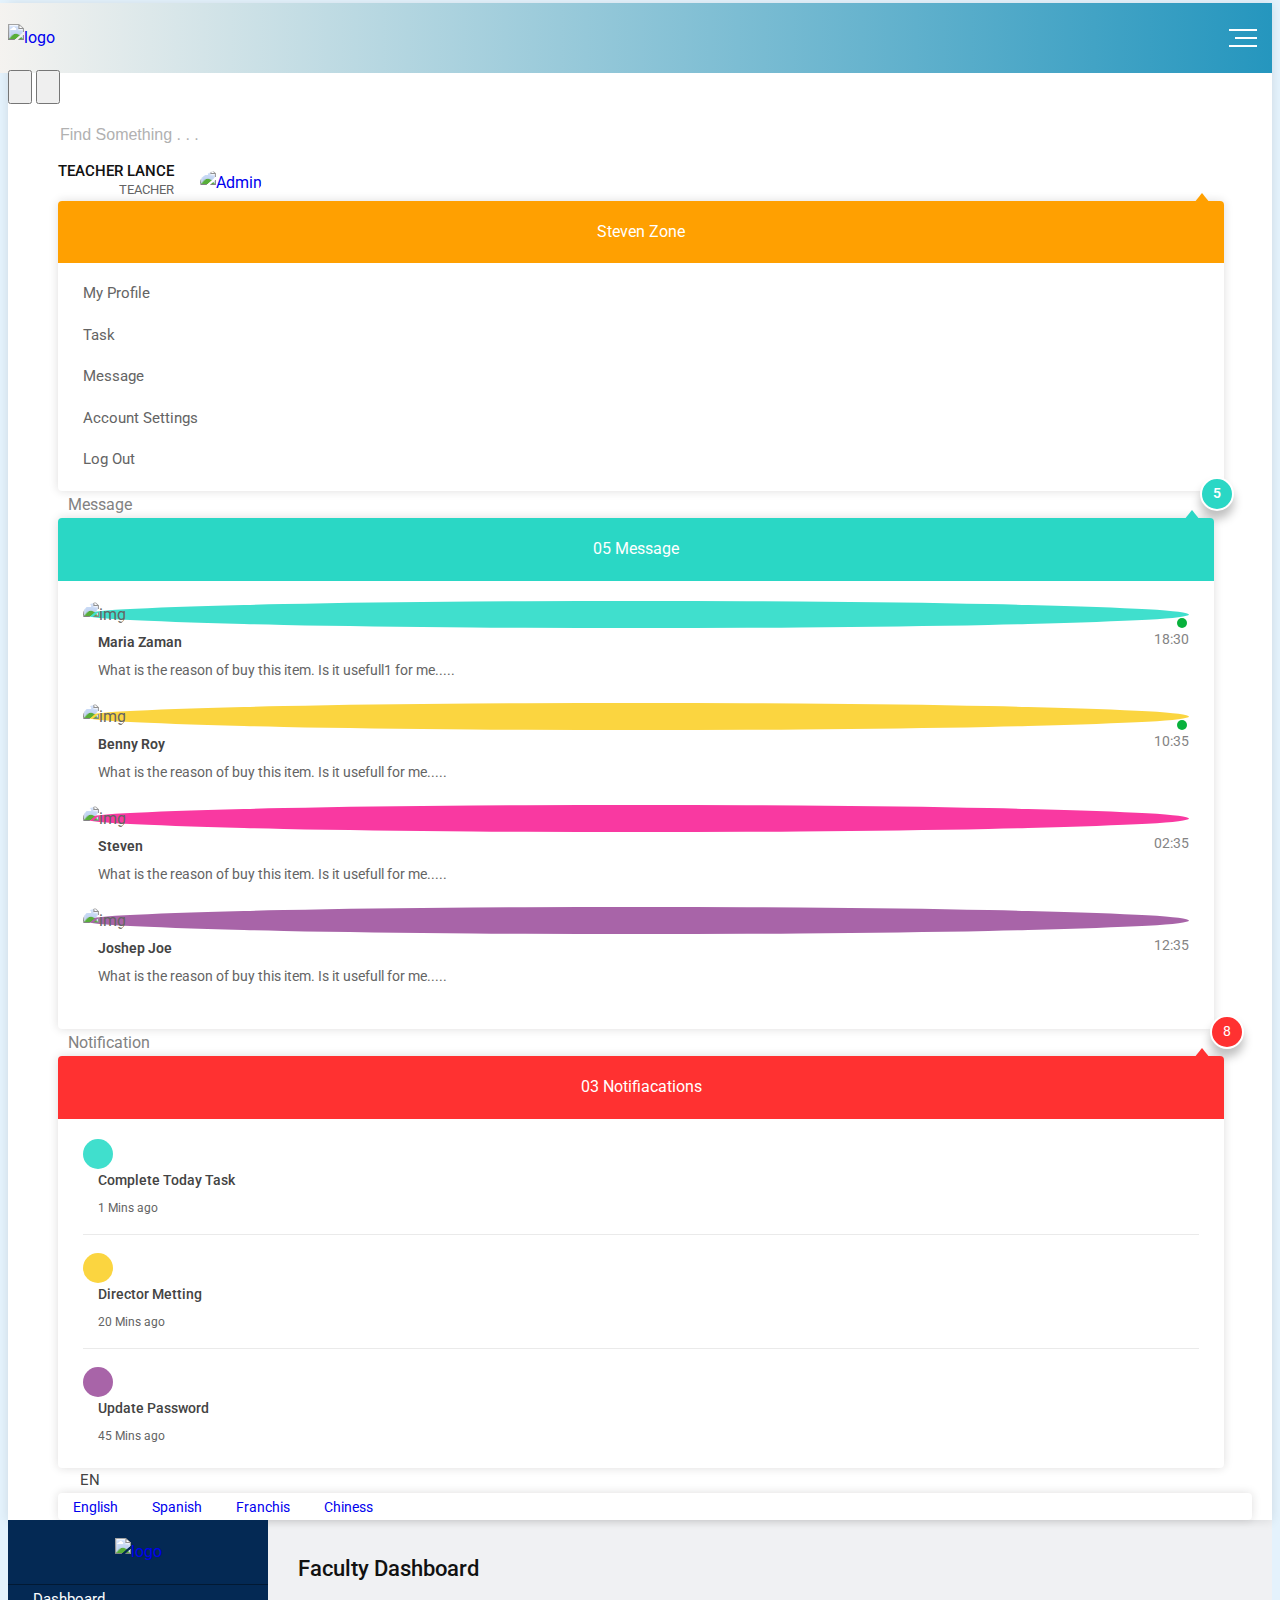
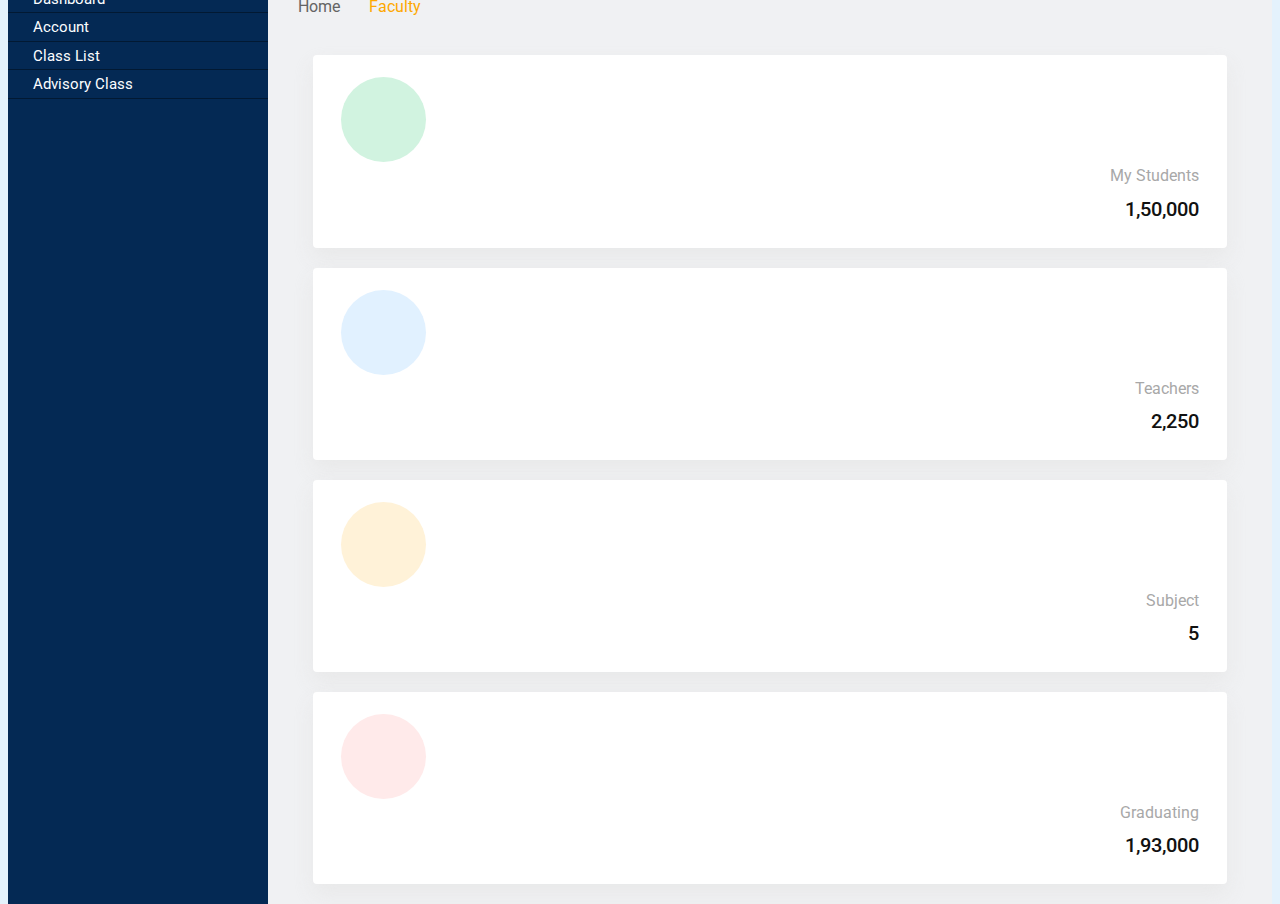
==== commit c50de1fe: "Update facultydashboard.html" ====
--- a/facultydashboard.html
+++ b/facultydashboard.html
@@ -31,7 +31,7 @@
 
 <body>
     <!-- Preloader Start Here -->
-    <div id="preloader"></div>
+    <div id="p*reloader"></div>
     <!-- Preloader End Here -->
     <div id="wrapper" class="wrapper bg-ash">
        <!-- Header Menu Area Start Here -->
@@ -78,8 +78,8 @@
                         <a class="navbar-nav-link dropdown-toggle" href="#" role="button" data-toggle="dropdown"
                             aria-expanded="false">
                             <div class="admin-title">
-                                <h5 class="item-title">Ruel Alben Enage</h5>
-                                <span>Admin</span>
+                                <h5 class="item-title">TEACHER LANCE</h5>
+                                <span>TEACHER</span>
                             </div>
                             <div class="admin-img">
                                 <img src="img/figure/admin.jpg" alt="Admin">
@@ -257,6 +257,18 @@
                             <a href="account-settings.html" class="nav-link"><i
                                     class="flaticon-settings"></i><span>Account</span></a>
                         </li>
+
+                        <li class="nav-item">
+                            <a href="classSubject.html" class="nav-link"><i
+                                    class="flaticon-settings"></i><span>Class List</span></a>
+                        </li>
+
+                        <li class="nav-item">
+                            <a href="advisoryClass.html" class="nav-link"><i
+                                    class="flaticon-settings"></i><span>Advisory Class</span></a>
+                        </li>
+
+
                     </ul>
                 </div>
             </div>
@@ -346,1093 +358,7 @@
                 </div>
                 <!-- Dashboard summery End Here -->
                 <!-- Dashboard Content Start Here -->
-                <div class="card height-auto">
-                    <div class="card-body">
-                        <div class="heading-layout1">
-                            <div class="item-title">
-                                <h3>My Students: Grade (*) Section (*) Subject(*****) </h3>
-                            </div>
-                            <div class="dropdown">
-                                <a class="dropdown-toggle" href="#" role="button" data-toggle="dropdown"
-                                    aria-expanded="false">...</a>
-
-                                <div class="dropdown-menu dropdown-menu-right">
-                                    <a class="dropdown-item" href="#"><i
-                                            class="fas fa-times text-orange-red"></i>Close</a>
-                                    <a class="dropdown-item" href="#"><i
-                                            class="fas fa-cogs text-dark-pastel-green"></i>Edit</a>
-                                    <a class="dropdown-item" href="#"><i
-                                            class="fas fa-redo-alt text-orange-peel"></i>Refresh</a>
-                                </div>
-                            </div>
-                        </div>
-                        <form class="mg-b-20">
-                            <div class="row gutters-8">
-                                <div class="col-3-xxxl col-xl-3 col-lg-3 col-12 form-group">
-                                    <input type="text" placeholder="Search by Roll ..." class="form-control">
-                                </div>
-                                <div class="col-4-xxxl col-xl-4 col-lg-3 col-12 form-group">
-                                    <input type="text" placeholder="Search by Name ..." class="form-control">
-                                </div>
-                                <div class="col-4-xxxl col-xl-3 col-lg-3 col-12 form-group">
-                                    <input type="text" placeholder="Search by Class ..." class="form-control">
-                                </div>
-                                <div class="col-1-xxxl col-xl-2 col-lg-3 col-12 form-group">
-                                    <button type="submit" class="fw-btn-fill btn-gradient-yellow">SEARCH</button>
-                                </div>
-                            </div>
-                        </form>
-                        <div class="table-responsive">
-                            <table class="table display data-table text-nowrap">
-                                <thead>
-                                    <tr>
-                                        <th>
-                                            <div class="form-check">
-                                                <input type="checkbox" class="form-check-input checkAll">
-                                                <label class="form-check-label">Roll</label>
-                                            </div>
-                                        </th>
-                                        <th>Photo</th>
-                                        <th>Name</th>
-                                        <th>Gender</th>
-                                        <th>Grade</th>
-                                        <th>Section</th>
-                                        <th>Parents</th>
-                                        <th>Address</th>
-                                        <th>Date Of Birth</th>
-                                        <th>Phone</th>
-                                        <th>E-mail</th>
-                                        <th></th>
-                                    </tr>
-                                </thead>
-                                <tbody>
-                                    <tr>
-                                        <td>
-                                            <div class="form-check">
-                                                <input type="checkbox" class="form-check-input">
-                                                <label class="form-check-label">#0021</label>
-                                            </div>
-                                        </td>
-                                        <td class="text-center"><img src="img/figure/student2.png" alt="student"></td>
-                                        <td>Mark Willy</td>
-                                        <td>Male</td>
-                                        <td>2</td>
-                                        <td>A</td>
-                                        <td>Jack Sparrow </td>
-                                        <td>TA-107 Newyork</td>
-                                        <td>02/05/2001</td>
-                                        <td>+ 123 9988568</td>
-                                        <td>kazifahim93@gmail.com</td>
-                                        <td>
-                                            <div class="dropdown">
-                                                <a href="#" class="dropdown-toggle" data-toggle="dropdown"
-                                                    aria-expanded="false">
-                                                    <span class="flaticon-more-button-of-three-dots"></span>
-                                                </a>
-                                                <div class="dropdown-menu dropdown-menu-right">
-                                                    <a class="dropdown-item" href="#"><i
-                                                            class="fas fa-times text-orange-red"></i>Close</a>
-                                                    <a class="dropdown-item" href="#"><i
-                                                            class="fas fa-cogs text-dark-pastel-green"></i>Edit</a>
-                                                    <a class="dropdown-item" href="#"><i
-                                                            class="fas fa-redo-alt text-orange-peel"></i>Refresh</a>
-                                                </div>
-                                            </div>
-                                        </td>
-                                    </tr>
-                                    <tr>
-                                        <td>
-                                            <div class="form-check">
-                                                <input type="checkbox" class="form-check-input">
-                                                <label class="form-check-label">#0022</label>
-                                            </div>
-                                        </td>
-                                        <td class="text-center"><img src="img/figure/student3.png" alt="student"></td>
-                                        <td>Jessia Rose</td>
-                                        <td>Female</td>
-                                        <td>1</td>
-                                        <td>A</td>
-                                        <td>Maria Jamans</td>
-                                        <td>59 Australia, Sydney</td>
-                                        <td>02/05/2001</td>
-                                        <td>+ 123 9988568</td>
-                                        <td>kazifahim93@gmail.com</td>
-                                        <td>
-                                            <div class="dropdown">
-                                                <a href="#" class="dropdown-toggle" data-toggle="dropdown"
-                                                    aria-expanded="false">
-                                                    <span class="flaticon-more-button-of-three-dots"></span>
-                                                </a>
-                                                <div class="dropdown-menu dropdown-menu-right">
-                                                    <a class="dropdown-item" href="#"><i
-                                                            class="fas fa-times text-orange-red"></i>Close</a>
-                                                    <a class="dropdown-item" href="#"><i
-                                                            class="fas fa-cogs text-dark-pastel-green"></i>Edit</a>
-                                                    <a class="dropdown-item" href="#"><i
-                                                            class="fas fa-redo-alt text-orange-peel"></i>Refresh</a>
-                                                </div>
-                                            </div>
-                                        </td>
-                                    </tr>
-                                    <tr>
-                                        <td>
-                                            <div class="form-check">
-                                                <input type="checkbox" class="form-check-input">
-                                                <label class="form-check-label">#0023</label>
-                                            </div>
-                                        </td>
-                                        <td class="text-center"><img src="img/figure/student4.png" alt="student"></td>
-                                        <td>Mark Willy</td>
-                                        <td>Male</td>
-                                        <td>2</td>
-                                        <td>A</td>
-                                        <td>Jack Sparrow </td>
-                                        <td>TA-107 Newyork</td>
-                                        <td>02/05/2001</td>
-                                        <td>+ 123 9988568</td>
-                                        <td>kazifahim93@gmail.com</td>
-                                        <td>
-                                            <div class="dropdown">
-                                                <a href="#" class="dropdown-toggle" data-toggle="dropdown"
-                                                    aria-expanded="false">
-                                                    <span class="flaticon-more-button-of-three-dots"></span>
-                                                </a>
-                                                <div class="dropdown-menu dropdown-menu-right">
-                                                    <a class="dropdown-item" href="#"><i
-                                                            class="fas fa-times text-orange-red"></i>Close</a>
-                                                    <a class="dropdown-item" href="#"><i
-                                                            class="fas fa-cogs text-dark-pastel-green"></i>Edit</a>
-                                                    <a class="dropdown-item" href="#"><i
-                                                            class="fas fa-redo-alt text-orange-peel"></i>Refresh</a>
-                                                </div>
-                                            </div>
-                                        </td>
-                                    </tr>
-                                    <tr>
-                                        <td>
-                                            <div class="form-check">
-                                                <input type="checkbox" class="form-check-input">
-                                                <label class="form-check-label">#0024</label>
-                                            </div>
-                                        </td>
-                                        <td class="text-center"><img src="img/figure/student5.png" alt="student"></td>
-                                        <td>Jessia Rose</td>
-                                        <td>Female</td>
-                                        <td>1</td>
-                                        <td>A</td>
-                                        <td>Maria Jamans</td>
-                                        <td>59 Australia, Sydney</td>
-                                        <td>02/05/2001</td>
-                                        <td>+ 123 9988568</td>
-                                        <td>kazifahim93@gmail.com</td>
-                                        <td>
-                                            <div class="dropdown">
-                                                <a href="#" class="dropdown-toggle" data-toggle="dropdown"
-                                                    aria-expanded="false">
-                                                    <span class="flaticon-more-button-of-three-dots"></span>
-                                                </a>
-                                                <div class="dropdown-menu dropdown-menu-right">
-                                                    <a class="dropdown-item" href="#"><i
-                                                            class="fas fa-times text-orange-red"></i>Close</a>
-                                                    <a class="dropdown-item" href="#"><i
-                                                            class="fas fa-cogs text-dark-pastel-green"></i>Edit</a>
-                                                    <a class="dropdown-item" href="#"><i
-                                                            class="fas fa-redo-alt text-orange-peel"></i>Refresh</a>
-                                                </div>
-                                            </div>
-                                        </td>
-                                    </tr>
-                                    <tr>
-                                        <td>
-                                            <div class="form-check">
-                                                <input type="checkbox" class="form-check-input">
-                                                <label class="form-check-label">#0025</label>
-                                            </div>
-                                        </td>
-                                        <td class="text-center"><img src="img/figure/student6.png" alt="student"></td>
-                                        <td>Mark Willy</td>
-                                        <td>Male</td>
-                                        <td>2</td>
-                                        <td>A</td>
-                                        <td>Jack Sparrow </td>
-                                        <td>TA-107 Newyork</td>
-                                        <td>02/05/2001</td>
-                                        <td>+ 123 9988568</td>
-                                        <td>kazifahim93@gmail.com</td>
-                                        <td>
-                                            <div class="dropdown">
-                                                <a href="#" class="dropdown-toggle" data-toggle="dropdown"
-                                                    aria-expanded="false">
-                                                    <span class="flaticon-more-button-of-three-dots"></span>
-                                                </a>
-                                                <div class="dropdown-menu dropdown-menu-right">
-                                                    <a class="dropdown-item" href="#"><i
-                                                            class="fas fa-times text-orange-red"></i>Close</a>
-                                                    <a class="dropdown-item" href="#"><i
-                                                            class="fas fa-cogs text-dark-pastel-green"></i>Edit</a>
-                                                    <a class="dropdown-item" href="#"><i
-                                                            class="fas fa-redo-alt text-orange-peel"></i>Refresh</a>
-                                                </div>
-                                            </div>
-                                        </td>
-                                    </tr>
-                                    <tr>
-                                        <td>
-                                            <div class="form-check">
-                                                <input type="checkbox" class="form-check-input">
-                                                <label class="form-check-label">#0026</label>
-                                            </div>
-                                        </td>
-                                        <td class="text-center"><img src="img/figure/student7.png" alt="student"></td>
-                                        <td>Jessia Rose</td>
-                                        <td>Female</td>
-                                        <td>1</td>
-                                        <td>A</td>
-                                        <td>Maria Jamans</td>
-                                        <td>59 Australia, Sydney</td>
-                                        <td>02/05/2001</td>
-                                        <td>+ 123 9988568</td>
-                                        <td>kazifahim93@gmail.com</td>
-                                        <td>
-                                            <div class="dropdown">
-                                                <a href="#" class="dropdown-toggle" data-toggle="dropdown"
-                                                    aria-expanded="false">
-                                                    <span class="flaticon-more-button-of-three-dots"></span>
-                                                </a>
-                                                <div class="dropdown-menu dropdown-menu-right">
-                                                    <a class="dropdown-item" href="#"><i
-                                                            class="fas fa-times text-orange-red"></i>Close</a>
-                                                    <a class="dropdown-item" href="#"><i
-                                                            class="fas fa-cogs text-dark-pastel-green"></i>Edit</a>
-                                                    <a class="dropdown-item" href="#"><i
-                                                            class="fas fa-redo-alt text-orange-peel"></i>Refresh</a>
-                                                </div>
-                                            </div>
-                                        </td>
-                                    </tr>
-                                    <tr>
-                                        <td>
-                                            <div class="form-check">
-                                                <input type="checkbox" class="form-check-input">
-                                                <label class="form-check-label">#0027</label>
-                                            </div>
-                                        </td>
-                                        <td class="text-center"><img src="img/figure/student8.png" alt="student"></td>
-                                        <td>Mark Willy</td>
-                                        <td>Male</td>
-                                        <td>2</td>
-                                        <td>A</td>
-                                        <td>Jack Sparrow </td>
-                                        <td>TA-107 Newyork</td>
-                                        <td>02/05/2001</td>
-                                        <td>+ 123 9988568</td>
-                                        <td>kazifahim93@gmail.com</td>
-                                        <td>
-                                            <div class="dropdown">
-                                                <a href="#" class="dropdown-toggle" data-toggle="dropdown"
-                                                    aria-expanded="false">
-                                                    <span class="flaticon-more-button-of-three-dots"></span>
-                                                </a>
-                                                <div class="dropdown-menu dropdown-menu-right">
-                                                    <a class="dropdown-item" href="#"><i
-                                                            class="fas fa-times text-orange-red"></i>Close</a>
-                                                    <a class="dropdown-item" href="#"><i
-                                                            class="fas fa-cogs text-dark-pastel-green"></i>Edit</a>
-                                                    <a class="dropdown-item" href="#"><i
-                                                            class="fas fa-redo-alt text-orange-peel"></i>Refresh</a>
-                                                </div>
-                                            </div>
-                                        </td>
-                                    </tr>
-                                    <tr>
-                                        <td>
-                                            <div class="form-check">
-                                                <input type="checkbox" class="form-check-input">
-                                                <label class="form-check-label">#0028</label>
-                                            </div>
-                                        </td>
-                                        <td class="text-center"><img src="img/figure/student9.png" alt="student"></td>
-                                        <td>Jessia Rose</td>
-                                        <td>Female</td>
-                                        <td>1</td>
-                                        <td>A</td>
-                                        <td>Maria Jamans</td>
-                                        <td>59 Australia, Sydney</td>
-                                        <td>02/05/2001</td>
-                                        <td>+ 123 9988568</td>
-                                        <td>kazifahim93@gmail.com</td>
-                                        <td>
-                                            <div class="dropdown">
-                                                <a href="#" class="dropdown-toggle" data-toggle="dropdown"
-                                                    aria-expanded="false">
-                                                    <span class="flaticon-more-button-of-three-dots"></span>
-                                                </a>
-                                                <div class="dropdown-menu dropdown-menu-right">
-                                                    <a class="dropdown-item" href="#"><i
-                                                            class="fas fa-times text-orange-red"></i>Close</a>
-                                                    <a class="dropdown-item" href="#"><i
-                                                            class="fas fa-cogs text-dark-pastel-green"></i>Edit</a>
-                                                    <a class="dropdown-item" href="#"><i
-                                                            class="fas fa-redo-alt text-orange-peel"></i>Refresh</a>
-                                                </div>
-                                            </div>
-                                        </td>
-                                    </tr>
-                                    <tr>
-                                        <td>
-                                            <div class="form-check">
-                                                <input type="checkbox" class="form-check-input">
-                                                <label class="form-check-label">#0029</label>
-                                            </div>
-                                        </td>
-                                        <td class="text-center"><img src="img/figure/student10.png" alt="student"></td>
-                                        <td>Mark Willy</td>
-                                        <td>Male</td>
-                                        <td>2</td>
-                                        <td>A</td>
-                                        <td>Jack Sparrow </td>
-                                        <td>TA-107 Newyork</td>
-                                        <td>02/05/2001</td>
-                                        <td>+ 123 9988568</td>
-                                        <td>kazifahim93@gmail.com</td>
-                                        <td>
-                                            <div class="dropdown">
-                                                <a href="#" class="dropdown-toggle" data-toggle="dropdown"
-                                                    aria-expanded="false">
-                                                    <span class="flaticon-more-button-of-three-dots"></span>
-                                                </a>
-                                                <div class="dropdown-menu dropdown-menu-right">
-                                                    <a class="dropdown-item" href="#"><i
-                                                            class="fas fa-times text-orange-red"></i>Close</a>
-                                                    <a class="dropdown-item" href="#"><i
-                                                            class="fas fa-cogs text-dark-pastel-green"></i>Edit</a>
-                                                    <a class="dropdown-item" href="#"><i
-                                                            class="fas fa-redo-alt text-orange-peel"></i>Refresh</a>
-                                                </div>
-                                            </div>
-                                        </td>
-                                    </tr>
-                                    <tr>
-                                        <td>
-                                            <div class="form-check">
-                                                <input type="checkbox" class="form-check-input">
-                                                <label class="form-check-label">#0030</label>
-                                            </div>
-                                        </td>
-                                        <td class="text-center"><img src="img/figure/student6.png" alt="student"></td>
-                                        <td>Jessia Rose</td>
-                                        <td>Female</td>
-                                        <td>1</td>
-                                        <td>A</td>
-                                        <td>Maria Jamans</td>
-                                        <td>59 Australia, Sydney</td>
-                                        <td>02/05/2001</td>
-                                        <td>+ 123 9988568</td>
-                                        <td>kazifahim93@gmail.com</td>
-                                        <td>
-                                            <div class="dropdown">
-                                                <a href="#" class="dropdown-toggle" data-toggle="dropdown"
-                                                    aria-expanded="false">
-                                                    <span class="flaticon-more-button-of-three-dots"></span>
-                                                </a>
-                                                <div class="dropdown-menu dropdown-menu-right">
-                                                    <a class="dropdown-item" href="#"><i
-                                                            class="fas fa-times text-orange-red"></i>Close</a>
-                                                    <a class="dropdown-item" href="#"><i
-                                                            class="fas fa-cogs text-dark-pastel-green"></i>Edit</a>
-                                                    <a class="dropdown-item" href="#"><i
-                                                            class="fas fa-redo-alt text-orange-peel"></i>Refresh</a>
-                                                </div>
-                                            </div>
-                                        </td>
-                                    </tr>
-                                    <tr>
-                                        <td>
-                                            <div class="form-check">
-                                                <input type="checkbox" class="form-check-input">
-                                                <label class="form-check-label">#0021</label>
-                                            </div>
-                                        </td>
-                                        <td class="text-center"><img src="img/figure/student2.png" alt="student"></td>
-                                        <td>Mark Willy</td>
-                                        <td>Male</td>
-                                        <td>2</td>
-                                        <td>A</td>
-                                        <td>Jack Sparrow </td>
-                                        <td>TA-107 Newyork</td>
-                                        <td>02/05/2001</td>
-                                        <td>+ 123 9988568</td>
-                                        <td>kazifahim93@gmail.com</td>
-                                        <td>
-                                            <div class="dropdown">
-                                                <a href="#" class="dropdown-toggle" data-toggle="dropdown"
-                                                    aria-expanded="false">
-                                                    <span class="flaticon-more-button-of-three-dots"></span>
-                                                </a>
-                                                <div class="dropdown-menu dropdown-menu-right">
-                                                    <a class="dropdown-item" href="#"><i
-                                                            class="fas fa-times text-orange-red"></i>Close</a>
-                                                    <a class="dropdown-item" href="#"><i
-                                                            class="fas fa-cogs text-dark-pastel-green"></i>Edit</a>
-                                                    <a class="dropdown-item" href="#"><i
-                                                            class="fas fa-redo-alt text-orange-peel"></i>Refresh</a>
-                                                </div>
-                                            </div>
-                                        </td>
-                                    </tr>
-                                    <tr>
-                                        <td>
-                                            <div class="form-check">
-                                                <input type="checkbox" class="form-check-input">
-                                                <label class="form-check-label">#0022</label>
-                                            </div>
-                                        </td>
-                                        <td class="text-center"><img src="img/figure/student3.png" alt="student"></td>
-                                        <td>Jessia Rose</td>
-                                        <td>Female</td>
-                                        <td>1</td>
-                                        <td>A</td>
-                                        <td>Maria Jamans</td>
-                                        <td>59 Australia, Sydney</td>
-                                        <td>02/05/2001</td>
-                                        <td>+ 123 9988568</td>
-                                        <td>kazifahim93@gmail.com</td>
-                                        <td>
-                                            <div class="dropdown">
-                                                <a href="#" class="dropdown-toggle" data-toggle="dropdown"
-                                                    aria-expanded="false">
-                                                    <span class="flaticon-more-button-of-three-dots"></span>
-                                                </a>
-                                                <div class="dropdown-menu dropdown-menu-right">
-                                                    <a class="dropdown-item" href="#"><i
-                                                            class="fas fa-times text-orange-red"></i>Close</a>
-                                                    <a class="dropdown-item" href="#"><i
-                                                            class="fas fa-cogs text-dark-pastel-green"></i>Edit</a>
-                                                    <a class="dropdown-item" href="#"><i
-                                                            class="fas fa-redo-alt text-orange-peel"></i>Refresh</a>
-                                                </div>
-                                            </div>
-                                        </td>
-                                    </tr>
-                                    <tr>
-                                        <td>
-                                            <div class="form-check">
-                                                <input type="checkbox" class="form-check-input">
-                                                <label class="form-check-label">#0023</label>
-                                            </div>
-                                        </td>
-                                        <td class="text-center"><img src="img/figure/student4.png" alt="student"></td>
-                                        <td>Mark Willy</td>
-                                        <td>Male</td>
-                                        <td>2</td>
-                                        <td>A</td>
-                                        <td>Jack Sparrow </td>
-                                        <td>TA-107 Newyork</td>
-                                        <td>02/05/2001</td>
-                                        <td>+ 123 9988568</td>
-                                        <td>kazifahim93@gmail.com</td>
-                                        <td>
-                                            <div class="dropdown">
-                                                <a href="#" class="dropdown-toggle" data-toggle="dropdown"
-                                                    aria-expanded="false">
-                                                    <span class="flaticon-more-button-of-three-dots"></span>
-                                                </a>
-                                                <div class="dropdown-menu dropdown-menu-right">
-                                                    <a class="dropdown-item" href="#"><i
-                                                            class="fas fa-times text-orange-red"></i>Close</a>
-                                                    <a class="dropdown-item" href="#"><i
-                                                            class="fas fa-cogs text-dark-pastel-green"></i>Edit</a>
-                                                    <a class="dropdown-item" href="#"><i
-                                                            class="fas fa-redo-alt text-orange-peel"></i>Refresh</a>
-                                                </div>
-                                            </div>
-                                        </td>
-                                    </tr>
-                                    <tr>
-                                        <td>
-                                            <div class="form-check">
-                                                <input type="checkbox" class="form-check-input">
-                                                <label class="form-check-label">#0024</label>
-                                            </div>
-                                        </td>
-                                        <td class="text-center"><img src="img/figure/student5.png" alt="student"></td>
-                                        <td>Jessia Rose</td>
-                                        <td>Female</td>
-                                        <td>1</td>
-                                        <td>A</td>
-                                        <td>Maria Jamans</td>
-                                        <td>59 Australia, Sydney</td>
-                                        <td>02/05/2001</td>
-                                        <td>+ 123 9988568</td>
-                                        <td>kazifahim93@gmail.com</td>
-                                        <td>
-                                            <div class="dropdown">
-                                                <a href="#" class="dropdown-toggle" data-toggle="dropdown"
-                                                    aria-expanded="false">
-                                                    <span class="flaticon-more-button-of-three-dots"></span>
-                                                </a>
-                                                <div class="dropdown-menu dropdown-menu-right">
-                                                    <a class="dropdown-item" href="#"><i
-                                                            class="fas fa-times text-orange-red"></i>Close</a>
-                                                    <a class="dropdown-item" href="#"><i
-                                                            class="fas fa-cogs text-dark-pastel-green"></i>Edit</a>
-                                                    <a class="dropdown-item" href="#"><i
-                                                            class="fas fa-redo-alt text-orange-peel"></i>Refresh</a>
-                                                </div>
-                                            </div>
-                                        </td>
-                                    </tr>
-                                    <tr>
-                                        <td>
-                                            <div class="form-check">
-                                                <input type="checkbox" class="form-check-input">
-                                                <label class="form-check-label">#0025</label>
-                                            </div>
-                                        </td>
-                                        <td class="text-center"><img src="img/figure/student6.png" alt="student"></td>
-                                        <td>Mark Willy</td>
-                                        <td>Male</td>
-                                        <td>2</td>
-                                        <td>A</td>
-                                        <td>Jack Sparrow </td>
-                                        <td>TA-107 Newyork</td>
-                                        <td>02/05/2001</td>
-                                        <td>+ 123 9988568</td>
-                                        <td>kazifahim93@gmail.com</td>
-                                        <td>
-                                            <div class="dropdown">
-                                                <a href="#" class="dropdown-toggle" data-toggle="dropdown"
-                                                    aria-expanded="false">
-                                                    <span class="flaticon-more-button-of-three-dots"></span>
-                                                </a>
-                                                <div class="dropdown-menu dropdown-menu-right">
-                                                    <a class="dropdown-item" href="#"><i
-                                                            class="fas fa-times text-orange-red"></i>Close</a>
-                                                    <a class="dropdown-item" href="#"><i
-                                                            class="fas fa-cogs text-dark-pastel-green"></i>Edit</a>
-                                                    <a class="dropdown-item" href="#"><i
-                                                            class="fas fa-redo-alt text-orange-peel"></i>Refresh</a>
-                                                </div>
-                                            </div>
-                                        </td>
-                                    </tr>
-                                    <tr>
-                                        <td>
-                                            <div class="form-check">
-                                                <input type="checkbox" class="form-check-input">
-                                                <label class="form-check-label">#0026</label>
-                                            </div>
-                                        </td>
-                                        <td class="text-center"><img src="img/figure/student7.png" alt="student"></td>
-                                        <td>Jessia Rose</td>
-                                        <td>Female</td>
-                                        <td>1</td>
-                                        <td>A</td>
-                                        <td>Maria Jamans</td>
-                                        <td>59 Australia, Sydney</td>
-                                        <td>02/05/2001</td>
-                                        <td>+ 123 9988568</td>
-                                        <td>kazifahim93@gmail.com</td>
-                                        <td>
-                                            <div class="dropdown">
-                                                <a href="#" class="dropdown-toggle" data-toggle="dropdown"
-                                                    aria-expanded="false">
-                                                    <span class="flaticon-more-button-of-three-dots"></span>
-                                                </a>
-                                                <div class="dropdown-menu dropdown-menu-right">
-                                                    <a class="dropdown-item" href="#"><i
-                                                            class="fas fa-times text-orange-red"></i>Close</a>
-                                                    <a class="dropdown-item" href="#"><i
-                                                            class="fas fa-cogs text-dark-pastel-green"></i>Edit</a>
-                                                    <a class="dropdown-item" href="#"><i
-                                                            class="fas fa-redo-alt text-orange-peel"></i>Refresh</a>
-                                                </div>
-                                            </div>
-                                        </td>
-                                    </tr>
-                                    <tr>
-                                        <td>
-                                            <div class="form-check">
-                                                <input type="checkbox" class="form-check-input">
-                                                <label class="form-check-label">#0027</label>
-                                            </div>
-                                        </td>
-                                        <td class="text-center"><img src="img/figure/student8.png" alt="student"></td>
-                                        <td>Mark Willy</td>
-                                        <td>Male</td>
-                                        <td>2</td>
-                                        <td>A</td>
-                                        <td>Jack Sparrow </td>
-                                        <td>TA-107 Newyork</td>
-                                        <td>02/05/2001</td>
-                                        <td>+ 123 9988568</td>
-                                        <td>kazifahim93@gmail.com</td>
-                                        <td>
-                                            <div class="dropdown">
-                                                <a href="#" class="dropdown-toggle" data-toggle="dropdown"
-                                                    aria-expanded="false">
-                                                    <span class="flaticon-more-button-of-three-dots"></span>
-                                                </a>
-                                                <div class="dropdown-menu dropdown-menu-right">
-                                                    <a class="dropdown-item" href="#"><i
-                                                            class="fas fa-times text-orange-red"></i>Close</a>
-                                                    <a class="dropdown-item" href="#"><i
-                                                            class="fas fa-cogs text-dark-pastel-green"></i>Edit</a>
-                                                    <a class="dropdown-item" href="#"><i
-                                                            class="fas fa-redo-alt text-orange-peel"></i>Refresh</a>
-                                                </div>
-                                            </div>
-                                        </td>
-                                    </tr>
-                                    <tr>
-                                        <td>
-                                            <div class="form-check">
-                                                <input type="checkbox" class="form-check-input">
-                                                <label class="form-check-label">#0028</label>
-                                            </div>
-                                        </td>
-                                        <td class="text-center"><img src="img/figure/student9.png" alt="student"></td>
-                                        <td>Jessia Rose</td>
-                                        <td>Female</td>
-                                        <td>1</td>
-                                        <td>A</td>
-                                        <td>Maria Jamans</td>
-                                        <td>59 Australia, Sydney</td>
-                                        <td>02/05/2001</td>
-                                        <td>+ 123 9988568</td>
-                                        <td>kazifahim93@gmail.com</td>
-                                        <td>
-                                            <div class="dropdown">
-                                                <a href="#" class="dropdown-toggle" data-toggle="dropdown"
-                                                    aria-expanded="false">
-                                                    <span class="flaticon-more-button-of-three-dots"></span>
-                                                </a>
-                                                <div class="dropdown-menu dropdown-menu-right">
-                                                    <a class="dropdown-item" href="#"><i
-                                                            class="fas fa-times text-orange-red"></i>Close</a>
-                                                    <a class="dropdown-item" href="#"><i
-                                                            class="fas fa-cogs text-dark-pastel-green"></i>Edit</a>
-                                                    <a class="dropdown-item" href="#"><i
-                                                            class="fas fa-redo-alt text-orange-peel"></i>Refresh</a>
-                                                </div>
-                                            </div>
-                                        </td>
-                                    </tr>
-                                    <tr>
-                                        <td>
-                                            <div class="form-check">
-                                                <input type="checkbox" class="form-check-input">
-                                                <label class="form-check-label">#0029</label>
-                                            </div>
-                                        </td>
-                                        <td class="text-center"><img src="img/figure/student10.png" alt="student"></td>
-                                        <td>Mark Willy</td>
-                                        <td>Male</td>
-                                        <td>2</td>
-                                        <td>A</td>
-                                        <td>Jack Sparrow </td>
-                                        <td>TA-107 Newyork</td>
-                                        <td>02/05/2001</td>
-                                        <td>+ 123 9988568</td>
-                                        <td>kazifahim93@gmail.com</td>
-                                        <td>
-                                            <div class="dropdown">
-                                                <a href="#" class="dropdown-toggle" data-toggle="dropdown"
-                                                    aria-expanded="false">
-                                                    <span class="flaticon-more-button-of-three-dots"></span>
-                                                </a>
-                                                <div class="dropdown-menu dropdown-menu-right">
-                                                    <a class="dropdown-item" href="#"><i
-                                                            class="fas fa-times text-orange-red"></i>Close</a>
-                                                    <a class="dropdown-item" href="#"><i
-                                                            class="fas fa-cogs text-dark-pastel-green"></i>Edit</a>
-                                                    <a class="dropdown-item" href="#"><i
-                                                            class="fas fa-redo-alt text-orange-peel"></i>Refresh</a>
-                                                </div>
-                                            </div>
-                                        </td>
-                                    </tr>
-                                    <tr>
-                                        <td>
-                                            <div class="form-check">
-                                                <input type="checkbox" class="form-check-input">
-                                                <label class="form-check-label">#0030</label>
-                                            </div>
-                                        </td>
-                                        <td class="text-center"><img src="img/figure/student6.png" alt="student"></td>
-                                        <td>Jessia Rose</td>
-                                        <td>Female</td>
-                                        <td>1</td>
-                                        <td>A</td>
-                                        <td>Maria Jamans</td>
-                                        <td>59 Australia, Sydney</td>
-                                        <td>02/05/2001</td>
-                                        <td>+ 123 9988568</td>
-                                        <td>kazifahim93@gmail.com</td>
-                                        <td>
-                                            <div class="dropdown">
-                                                <a href="#" class="dropdown-toggle" data-toggle="dropdown"
-                                                    aria-expanded="false">
-                                                    <span class="flaticon-more-button-of-three-dots"></span>
-                                                </a>
-                                                <div class="dropdown-menu dropdown-menu-right">
-                                                    <a class="dropdown-item" href="#"><i
-                                                            class="fas fa-times text-orange-red"></i>Close</a>
-                                                    <a class="dropdown-item" href="#"><i
-                                                            class="fas fa-cogs text-dark-pastel-green"></i>Edit</a>
-                                                    <a class="dropdown-item" href="#"><i
-                                                            class="fas fa-redo-alt text-orange-peel"></i>Refresh</a>
-                                                </div>
-                                            </div>
-                                        </td>
-                                    </tr>
-                                    <tr>
-                                        <td>
-                                            <div class="form-check">
-                                                <input type="checkbox" class="form-check-input">
-                                                <label class="form-check-label">#0021</label>
-                                            </div>
-                                        </td>
-                                        <td class="text-center"><img src="img/figure/student2.png" alt="student"></td>
-                                        <td>Mark Willy</td>
-                                        <td>Male</td>
-                                        <td>2</td>
-                                        <td>A</td>
-                                        <td>Jack Sparrow </td>
-                                        <td>TA-107 Newyork</td>
-                                        <td>02/05/2001</td>
-                                        <td>+ 123 9988568</td>
-                                        <td>kazifahim93@gmail.com</td>
-                                        <td>
-                                            <div class="dropdown">
-                                                <a href="#" class="dropdown-toggle" data-toggle="dropdown"
-                                                    aria-expanded="false">
-                                                    <span class="flaticon-more-button-of-three-dots"></span>
-                                                </a>
-                                                <div class="dropdown-menu dropdown-menu-right">
-                                                    <a class="dropdown-item" href="#"><i
-                                                            class="fas fa-times text-orange-red"></i>Close</a>
-                                                    <a class="dropdown-item" href="#"><i
-                                                            class="fas fa-cogs text-dark-pastel-green"></i>Edit</a>
-                                                    <a class="dropdown-item" href="#"><i
-                                                            class="fas fa-redo-alt text-orange-peel"></i>Refresh</a>
-                                                </div>
-                                            </div>
-                                        </td>
-                                    </tr>
-                                    <tr>
-                                        <td>
-                                            <div class="form-check">
-                                                <input type="checkbox" class="form-check-input">
-                                                <label class="form-check-label">#0022</label>
-                                            </div>
-                                        </td>
-                                        <td class="text-center"><img src="img/figure/student3.png" alt="student"></td>
-                                        <td>Jessia Rose</td>
-                                        <td>Female</td>
-                                        <td>1</td>
-                                        <td>A</td>
-                                        <td>Maria Jamans</td>
-                                        <td>59 Australia, Sydney</td>
-                                        <td>02/05/2001</td>
-                                        <td>+ 123 9988568</td>
-                                        <td>kazifahim93@gmail.com</td>
-                                        <td>
-                                            <div class="dropdown">
-                                                <a href="#" class="dropdown-toggle" data-toggle="dropdown"
-                                                    aria-expanded="false">
-                                                    <span class="flaticon-more-button-of-three-dots"></span>
-                                                </a>
-                                                <div class="dropdown-menu dropdown-menu-right">
-                                                    <a class="dropdown-item" href="#"><i
-                                                            class="fas fa-times text-orange-red"></i>Close</a>
-                                                    <a class="dropdown-item" href="#"><i
-                                                            class="fas fa-cogs text-dark-pastel-green"></i>Edit</a>
-                                                    <a class="dropdown-item" href="#"><i
-                                                            class="fas fa-redo-alt text-orange-peel"></i>Refresh</a>
-                                                </div>
-                                            </div>
-                                        </td>
-                                    </tr>
-                                    <tr>
-                                        <td>
-                                            <div class="form-check">
-                                                <input type="checkbox" class="form-check-input">
-                                                <label class="form-check-label">#0023</label>
-                                            </div>
-                                        </td>
-                                        <td class="text-center"><img src="img/figure/student4.png" alt="student"></td>
-                                        <td>Mark Willy</td>
-                                        <td>Male</td>
-                                        <td>2</td>
-                                        <td>A</td>
-                                        <td>Jack Sparrow </td>
-                                        <td>TA-107 Newyork</td>
-                                        <td>02/05/2001</td>
-                                        <td>+ 123 9988568</td>
-                                        <td>kazifahim93@gmail.com</td>
-                                        <td>
-                                            <div class="dropdown">
-                                                <a href="#" class="dropdown-toggle" data-toggle="dropdown"
-                                                    aria-expanded="false">
-                                                    <span class="flaticon-more-button-of-three-dots"></span>
-                                                </a>
-                                                <div class="dropdown-menu dropdown-menu-right">
-                                                    <a class="dropdown-item" href="#"><i
-                                                            class="fas fa-times text-orange-red"></i>Close</a>
-                                                    <a class="dropdown-item" href="#"><i
-                                                            class="fas fa-cogs text-dark-pastel-green"></i>Edit</a>
-                                                    <a class="dropdown-item" href="#"><i
-                                                            class="fas fa-redo-alt text-orange-peel"></i>Refresh</a>
-                                                </div>
-                                            </div>
-                                        </td>
-                                    </tr>
-                                    <tr>
-                                        <td>
-                                            <div class="form-check">
-                                                <input type="checkbox" class="form-check-input">
-                                                <label class="form-check-label">#0024</label>
-                                            </div>
-                                        </td>
-                                        <td class="text-center"><img src="img/figure/student5.png" alt="student"></td>
-                                        <td>Jessia Rose</td>
-                                        <td>Female</td>
-                                        <td>1</td>
-                                        <td>A</td>
-                                        <td>Maria Jamans</td>
-                                        <td>59 Australia, Sydney</td>
-                                        <td>02/05/2001</td>
-                                        <td>+ 123 9988568</td>
-                                        <td>kazifahim93@gmail.com</td>
-                                        <td>
-                                            <div class="dropdown">
-                                                <a href="#" class="dropdown-toggle" data-toggle="dropdown"
-                                                    aria-expanded="false">
-                                                    <span class="flaticon-more-button-of-three-dots"></span>
-                                                </a>
-                                                <div class="dropdown-menu dropdown-menu-right">
-                                                    <a class="dropdown-item" href="#"><i
-                                                            class="fas fa-times text-orange-red"></i>Close</a>
-                                                    <a class="dropdown-item" href="#"><i
-                                                            class="fas fa-cogs text-dark-pastel-green"></i>Edit</a>
-                                                    <a class="dropdown-item" href="#"><i
-                                                            class="fas fa-redo-alt text-orange-peel"></i>Refresh</a>
-                                                </div>
-                                            </div>
-                                        </td>
-                                    </tr>
-                                    <tr>
-                                        <td>
-                                            <div class="form-check">
-                                                <input type="checkbox" class="form-check-input">
-                                                <label class="form-check-label">#0025</label>
-                                            </div>
-                                        </td>
-                                        <td class="text-center"><img src="img/figure/student6.png" alt="student"></td>
-                                        <td>Mark Willy</td>
-                                        <td>Male</td>
-                                        <td>2</td>
-                                        <td>A</td>
-                                        <td>Jack Sparrow </td>
-                                        <td>TA-107 Newyork</td>
-                                        <td>02/05/2001</td>
-                                        <td>+ 123 9988568</td>
-                                        <td>kazifahim93@gmail.com</td>
-                                        <td>
-                                            <div class="dropdown">
-                                                <a href="#" class="dropdown-toggle" data-toggle="dropdown"
-                                                    aria-expanded="false">
-                                                    <span class="flaticon-more-button-of-three-dots"></span>
-                                                </a>
-                                                <div class="dropdown-menu dropdown-menu-right">
-                                                    <a class="dropdown-item" href="#"><i
-                                                            class="fas fa-times text-orange-red"></i>Close</a>
-                                                    <a class="dropdown-item" href="#"><i
-                                                            class="fas fa-cogs text-dark-pastel-green"></i>Edit</a>
-                                                    <a class="dropdown-item" href="#"><i
-                                                            class="fas fa-redo-alt text-orange-peel"></i>Refresh</a>
-                                                </div>
-                                            </div>
-                                        </td>
-                                    </tr>
-                                    <tr>
-                                        <td>
-                                            <div class="form-check">
-                                                <input type="checkbox" class="form-check-input">
-                                                <label class="form-check-label">#0026</label>
-                                            </div>
-                                        </td>
-                                        <td class="text-center"><img src="img/figure/student7.png" alt="student"></td>
-                                        <td>Jessia Rose</td>
-                                        <td>Female</td>
-                                        <td>1</td>
-                                        <td>A</td>
-                                        <td>Maria Jamans</td>
-                                        <td>59 Australia, Sydney</td>
-                                        <td>02/05/2001</td>
-                                        <td>+ 123 9988568</td>
-                                        <td>kazifahim93@gmail.com</td>
-                                        <td>
-                                            <div class="dropdown">
-                                                <a href="#" class="dropdown-toggle" data-toggle="dropdown"
-                                                    aria-expanded="false">
-                                                    <span class="flaticon-more-button-of-three-dots"></span>
-                                                </a>
-                                                <div class="dropdown-menu dropdown-menu-right">
-                                                    <a class="dropdown-item" href="#"><i
-                                                            class="fas fa-times text-orange-red"></i>Close</a>
-                                                    <a class="dropdown-item" href="#"><i
-                                                            class="fas fa-cogs text-dark-pastel-green"></i>Edit</a>
-                                                    <a class="dropdown-item" href="#"><i
-                                                            class="fas fa-redo-alt text-orange-peel"></i>Refresh</a>
-                                                </div>
-                                            </div>
-                                        </td>
-                                    </tr>
-                                    <tr>
-                                        <td>
-                                            <div class="form-check">
-                                                <input type="checkbox" class="form-check-input">
-                                                <label class="form-check-label">#0027</label>
-                                            </div>
-                                        </td>
-                                        <td class="text-center"><img src="img/figure/student8.png" alt="student"></td>
-                                        <td>Mark Willy</td>
-                                        <td>Male</td>
-                                        <td>2</td>
-                                        <td>A</td>
-                                        <td>Jack Sparrow </td>
-                                        <td>TA-107 Newyork</td>
-                                        <td>02/05/2001</td>
-                                        <td>+ 123 9988568</td>
-                                        <td>kazifahim93@gmail.com</td>
-                                        <td>
-                                            <div class="dropdown">
-                                                <a href="#" class="dropdown-toggle" data-toggle="dropdown"
-                                                    aria-expanded="false">
-                                                    <span class="flaticon-more-button-of-three-dots"></span>
-                                                </a>
-                                                <div class="dropdown-menu dropdown-menu-right">
-                                                    <a class="dropdown-item" href="#"><i
-                                                            class="fas fa-times text-orange-red"></i>Close</a>
-                                                    <a class="dropdown-item" href="#"><i
-                                                            class="fas fa-cogs text-dark-pastel-green"></i>Edit</a>
-                                                    <a class="dropdown-item" href="#"><i
-                                                            class="fas fa-redo-alt text-orange-peel"></i>Refresh</a>
-                                                </div>
-                                            </div>
-                                        </td>
-                                    </tr>
-                                    <tr>
-                                        <td>
-                                            <div class="form-check">
-                                                <input type="checkbox" class="form-check-input">
-                                                <label class="form-check-label">#0028</label>
-                                            </div>
-                                        </td>
-                                        <td class="text-center"><img src="img/figure/student9.png" alt="student"></td>
-                                        <td>Jessia Rose</td>
-                                        <td>Female</td>
-                                        <td>1</td>
-                                        <td>A</td>
-                                        <td>Maria Jamans</td>
-                                        <td>59 Australia, Sydney</td>
-                                        <td>02/05/2001</td>
-                                        <td>+ 123 9988568</td>
-                                        <td>kazifahim93@gmail.com</td>
-                                        <td>
-                                            <div class="dropdown">
-                                                <a href="#" class="dropdown-toggle" data-toggle="dropdown"
-                                                    aria-expanded="false">
-                                                    <span class="flaticon-more-button-of-three-dots"></span>
-                                                </a>
-                                                <div class="dropdown-menu dropdown-menu-right">
-                                                    <a class="dropdown-item" href="#"><i
-                                                            class="fas fa-times text-orange-red"></i>Close</a>
-                                                    <a class="dropdown-item" href="#"><i
-                                                            class="fas fa-cogs text-dark-pastel-green"></i>Edit</a>
-                                                    <a class="dropdown-item" href="#"><i
-                                                            class="fas fa-redo-alt text-orange-peel"></i>Refresh</a>
-                                                </div>
-                                            </div>
-                                        </td>
-                                    </tr>
-                                    <tr>
-                                        <td>
-                                            <div class="form-check">
-                                                <input type="checkbox" class="form-check-input">
-                                                <label class="form-check-label">#0029</label>
-                                            </div>
-                                        </td>
-                                        <td class="text-center"><img src="img/figure/student10.png" alt="student"></td>
-                                        <td>Mark Willy</td>
-                                        <td>Male</td>
-                                        <td>2</td>
-                                        <td>A</td>
-                                        <td>Jack Sparrow </td>
-                                        <td>TA-107 Newyork</td>
-                                        <td>02/05/2001</td>
-                                        <td>+ 123 9988568</td>
-                                        <td>kazifahim93@gmail.com</td>
-                                        <td>
-                                            <div class="dropdown">
-                                                <a href="#" class="dropdown-toggle" data-toggle="dropdown"
-                                                    aria-expanded="false">
-                                                    <span class="flaticon-more-button-of-three-dots"></span>
-                                                </a>
-                                                <div class="dropdown-menu dropdown-menu-right">
-                                                    <a class="dropdown-item" href="#"><i
-                                                            class="fas fa-times text-orange-red"></i>Close</a>
-                                                    <a class="dropdown-item" href="#"><i
-                                                            class="fas fa-cogs text-dark-pastel-green"></i>Edit</a>
-                                                    <a class="dropdown-item" href="#"><i
-                                                            class="fas fa-redo-alt text-orange-peel"></i>Refresh</a>
-                                                </div>
-                                            </div>
-                                        </td>
-                                    </tr>
-                                    <tr>
-                                        <td>
-                                            <div class="form-check">
-                                                <input type="checkbox" class="form-check-input">
-                                                <label class="form-check-label">#0030</label>
-                                            </div>
-                                        </td>
-                                        <td class="text-center"><img src="img/figure/student6.png" alt="student"></td>
-                                        <td>Jessia Rose</td>
-                                        <td>Female</td>
-                                        <td>1</td>
-                                        <td>A</td>
-                                        <td>Maria Jamans</td>
-                                        <td>59 Australia, Sydney</td>
-                                        <td>02/05/2001</td>
-                                        <td>+ 123 9988568</td>
-                                        <td>kazifahim93@gmail.com</td>
-                                        <td>
-                                            <div class="dropdown">
-                                                <a href="#" class="dropdown-toggle" data-toggle="dropdown"
-                                                    aria-expanded="false">
-                                                    <span class="flaticon-more-button-of-three-dots"></span>
-                                                </a>
-                                                <div class="dropdown-menu dropdown-menu-right">
-                                                    <a class="dropdown-item" href="#"><i
-                                                            class="fas fa-times text-orange-red"></i>Close</a>
-                                                    <a class="dropdown-item" href="#"><i
-                                                            class="fas fa-cogs text-dark-pastel-green"></i>Edit</a>
-                                                    <a class="dropdown-item" href="#"><i
-                                                            class="fas fa-redo-alt text-orange-peel"></i>Refresh</a>
-                                                </div>
-                                            </div>
-                                        </td>
-                                    </tr>
-                                </tbody>
-                            </table>
-                        </div>
-                    </div>
-                </div>
                
-                               
                    
                 <!-- Social Media End Here -->
                 <!-- Footer Area Start Here -->
@@ -1444,1091 +370,9 @@
 
         <!-- Second row of students if there are multiple subjects-->
 
-        <div class="card height-auto">
-            <div class="card-body">
-                <div class="heading-layout1">
-                    <div class="item-title">
-                        <h3>My Students: Grade (*) Section (*) Subject(*****) </h3>
-                    </div>
-                    <div class="dropdown">
-                        <a class="dropdown-toggle" href="#" role="button" data-toggle="dropdown"
-                            aria-expanded="false">...</a>
-
-                        <div class="dropdown-menu dropdown-menu-right">
-                            <a class="dropdown-item" href="#"><i
-                                    class="fas fa-times text-orange-red"></i>Close</a>
-                            <a class="dropdown-item" href="#"><i
-                                    class="fas fa-cogs text-dark-pastel-green"></i>Edit</a>
-                            <a class="dropdown-item" href="#"><i
-                                    class="fas fa-redo-alt text-orange-peel"></i>Refresh</a>
-                        </div>
-                    </div>
-                </div>
-                <form class="mg-b-20">
-                    <div class="row gutters-8">
-                        <div class="col-3-xxxl col-xl-3 col-lg-3 col-12 form-group">
-                            <input type="text" placeholder="Search by Roll ..." class="form-control">
-                        </div>
-                        <div class="col-4-xxxl col-xl-4 col-lg-3 col-12 form-group">
-                            <input type="text" placeholder="Search by Name ..." class="form-control">
-                        </div>
-                        <div class="col-4-xxxl col-xl-3 col-lg-3 col-12 form-group">
-                            <input type="text" placeholder="Search by Class ..." class="form-control">
-                        </div>
-                        <div class="col-1-xxxl col-xl-2 col-lg-3 col-12 form-group">
-                            <button type="submit" class="fw-btn-fill btn-gradient-yellow">SEARCH</button>
-                        </div>
-                    </div>
-                </form>
-                <div class="table-responsive">
-                    <table class="table display data-table text-nowrap">
-                        <thead>
-                            <tr>
-                                <th>
-                                    <div class="form-check">
-                                        <input type="checkbox" class="form-check-input checkAll">
-                                        <label class="form-check-label">Roll</label>
-                                    </div>
-                                </th>
-                                <th>Photo</th>
-                                <th>Name</th>
-                                <th>Gender</th>
-                                <th>Grade</th>
-                                <th>Section</th>
-                                <th>Parents</th>
-                                <th>Address</th>
-                                <th>Date Of Birth</th>
-                                <th>Phone</th>
-                                <th>E-mail</th>
-                                <th></th>
-                            </tr>
-                        </thead>
-                        <tbody>
-                            <tr>
-                                <td>
-                                    <div class="form-check">
-                                        <input type="checkbox" class="form-check-input">
-                                        <label class="form-check-label">#0021</label>
-                                    </div>
-                                </td>
-                                <td class="text-center"><img src="img/figure/student2.png" alt="student"></td>
-                                <td>Mark Willy</td>
-                                <td>Male</td>
-                                <td>2</td>
-                                <td>A</td>
-                                <td>Jack Sparrow </td>
-                                <td>TA-107 Newyork</td>
-                                <td>02/05/2001</td>
-                                <td>+ 123 9988568</td>
-                                <td>kazifahim93@gmail.com</td>
-                                <td>
-                                    <div class="dropdown">
-                                        <a href="#" class="dropdown-toggle" data-toggle="dropdown"
-                                            aria-expanded="false">
-                                            <span class="flaticon-more-button-of-three-dots"></span>
-                                        </a>
-                                        <div class="dropdown-menu dropdown-menu-right">
-                                            <a class="dropdown-item" href="#"><i
-                                                    class="fas fa-times text-orange-red"></i>Close</a>
-                                            <a class="dropdown-item" href="#"><i
-                                                    class="fas fa-cogs text-dark-pastel-green"></i>Edit</a>
-                                            <a class="dropdown-item" href="#"><i
-                                                    class="fas fa-redo-alt text-orange-peel"></i>Refresh</a>
-                                        </div>
-                                    </div>
-                                </td>
-                            </tr>
-                            <tr>
-                                <td>
-                                    <div class="form-check">
-                                        <input type="checkbox" class="form-check-input">
-                                        <label class="form-check-label">#0022</label>
-                                    </div>
-                                </td>
-                                <td class="text-center"><img src="img/figure/student3.png" alt="student"></td>
-                                <td>Jessia Rose</td>
-                                <td>Female</td>
-                                <td>1</td>
-                                <td>A</td>
-                                <td>Maria Jamans</td>
-                                <td>59 Australia, Sydney</td>
-                                <td>02/05/2001</td>
-                                <td>+ 123 9988568</td>
-                                <td>kazifahim93@gmail.com</td>
-                                <td>
-                                    <div class="dropdown">
-                                        <a href="#" class="dropdown-toggle" data-toggle="dropdown"
-                                            aria-expanded="false">
-                                            <span class="flaticon-more-button-of-three-dots"></span>
-                                        </a>
-                                        <div class="dropdown-menu dropdown-menu-right">
-                                            <a class="dropdown-item" href="#"><i
-                                                    class="fas fa-times text-orange-red"></i>Close</a>
-                                            <a class="dropdown-item" href="#"><i
-                                                    class="fas fa-cogs text-dark-pastel-green"></i>Edit</a>
-                                            <a class="dropdown-item" href="#"><i
-                                                    class="fas fa-redo-alt text-orange-peel"></i>Refresh</a>
-                                        </div>
-                                    </div>
-                                </td>
-                            </tr>
-                            <tr>
-                                <td>
-                                    <div class="form-check">
-                                        <input type="checkbox" class="form-check-input">
-                                        <label class="form-check-label">#0023</label>
-                                    </div>
-                                </td>
-                                <td class="text-center"><img src="img/figure/student4.png" alt="student"></td>
-                                <td>Mark Willy</td>
-                                <td>Male</td>
-                                <td>2</td>
-                                <td>A</td>
-                                <td>Jack Sparrow </td>
-                                <td>TA-107 Newyork</td>
-                                <td>02/05/2001</td>
-                                <td>+ 123 9988568</td>
-                                <td>kazifahim93@gmail.com</td>
-                                <td>
-                                    <div class="dropdown">
-                                        <a href="#" class="dropdown-toggle" data-toggle="dropdown"
-                                            aria-expanded="false">
-                                            <span class="flaticon-more-button-of-three-dots"></span>
-                                        </a>
-                                        <div class="dropdown-menu dropdown-menu-right">
-                                            <a class="dropdown-item" href="#"><i
-                                                    class="fas fa-times text-orange-red"></i>Close</a>
-                                            <a class="dropdown-item" href="#"><i
-                                                    class="fas fa-cogs text-dark-pastel-green"></i>Edit</a>
-                                            <a class="dropdown-item" href="#"><i
-                                                    class="fas fa-redo-alt text-orange-peel"></i>Refresh</a>
-                                        </div>
-                                    </div>
-                                </td>
-                            </tr>
-                            <tr>
-                                <td>
-                                    <div class="form-check">
-                                        <input type="checkbox" class="form-check-input">
-                                        <label class="form-check-label">#0024</label>
-                                    </div>
-                                </td>
-                                <td class="text-center"><img src="img/figure/student5.png" alt="student"></td>
-                                <td>Jessia Rose</td>
-                                <td>Female</td>
-                                <td>1</td>
-                                <td>A</td>
-                                <td>Maria Jamans</td>
-                                <td>59 Australia, Sydney</td>
-                                <td>02/05/2001</td>
-                                <td>+ 123 9988568</td>
-                                <td>kazifahim93@gmail.com</td>
-                                <td>
-                                    <div class="dropdown">
-                                        <a href="#" class="dropdown-toggle" data-toggle="dropdown"
-                                            aria-expanded="false">
-                                            <span class="flaticon-more-button-of-three-dots"></span>
-                                        </a>
-                                        <div class="dropdown-menu dropdown-menu-right">
-                                            <a class="dropdown-item" href="#"><i
-                                                    class="fas fa-times text-orange-red"></i>Close</a>
-                                            <a class="dropdown-item" href="#"><i
-                                                    class="fas fa-cogs text-dark-pastel-green"></i>Edit</a>
-                                            <a class="dropdown-item" href="#"><i
-                                                    class="fas fa-redo-alt text-orange-peel"></i>Refresh</a>
-                                        </div>
-                                    </div>
-                                </td>
-                            </tr>
-                            <tr>
-                                <td>
-                                    <div class="form-check">
-                                        <input type="checkbox" class="form-check-input">
-                                        <label class="form-check-label">#0025</label>
-                                    </div>
-                                </td>
-                                <td class="text-center"><img src="img/figure/student6.png" alt="student"></td>
-                                <td>Mark Willy</td>
-                                <td>Male</td>
-                                <td>2</td>
-                                <td>A</td>
-                                <td>Jack Sparrow </td>
-                                <td>TA-107 Newyork</td>
-                                <td>02/05/2001</td>
-                                <td>+ 123 9988568</td>
-                                <td>kazifahim93@gmail.com</td>
-                                <td>
-                                    <div class="dropdown">
-                                        <a href="#" class="dropdown-toggle" data-toggle="dropdown"
-                                            aria-expanded="false">
-                                            <span class="flaticon-more-button-of-three-dots"></span>
-                                        </a>
-                                        <div class="dropdown-menu dropdown-menu-right">
-                                            <a class="dropdown-item" href="#"><i
-                                                    class="fas fa-times text-orange-red"></i>Close</a>
-                                            <a class="dropdown-item" href="#"><i
-                                                    class="fas fa-cogs text-dark-pastel-green"></i>Edit</a>
-                                            <a class="dropdown-item" href="#"><i
-                                                    class="fas fa-redo-alt text-orange-peel"></i>Refresh</a>
-                                        </div>
-                                    </div>
-                                </td>
-                            </tr>
-                            <tr>
-                                <td>
-                                    <div class="form-check">
-                                        <input type="checkbox" class="form-check-input">
-                                        <label class="form-check-label">#0026</label>
-                                    </div>
-                                </td>
-                                <td class="text-center"><img src="img/figure/student7.png" alt="student"></td>
-                                <td>Jessia Rose</td>
-                                <td>Female</td>
-                                <td>1</td>
-                                <td>A</td>
-                                <td>Maria Jamans</td>
-                                <td>59 Australia, Sydney</td>
-                                <td>02/05/2001</td>
-                                <td>+ 123 9988568</td>
-                                <td>kazifahim93@gmail.com</td>
-                                <td>
-                                    <div class="dropdown">
-                                        <a href="#" class="dropdown-toggle" data-toggle="dropdown"
-                                            aria-expanded="false">
-                                            <span class="flaticon-more-button-of-three-dots"></span>
-                                        </a>
-                                        <div class="dropdown-menu dropdown-menu-right">
-                                            <a class="dropdown-item" href="#"><i
-                                                    class="fas fa-times text-orange-red"></i>Close</a>
-                                            <a class="dropdown-item" href="#"><i
-                                                    class="fas fa-cogs text-dark-pastel-green"></i>Edit</a>
-                                            <a class="dropdown-item" href="#"><i
-                                                    class="fas fa-redo-alt text-orange-peel"></i>Refresh</a>
-                                        </div>
-                                    </div>
-                                </td>
-                            </tr>
-                            <tr>
-                                <td>
-                                    <div class="form-check">
-                                        <input type="checkbox" class="form-check-input">
-                                        <label class="form-check-label">#0027</label>
-                                    </div>
-                                </td>
-                                <td class="text-center"><img src="img/figure/student8.png" alt="student"></td>
-                                <td>Mark Willy</td>
-                                <td>Male</td>
-                                <td>2</td>
-                                <td>A</td>
-                                <td>Jack Sparrow </td>
-                                <td>TA-107 Newyork</td>
-                                <td>02/05/2001</td>
-                                <td>+ 123 9988568</td>
-                                <td>kazifahim93@gmail.com</td>
-                                <td>
-                                    <div class="dropdown">
-                                        <a href="#" class="dropdown-toggle" data-toggle="dropdown"
-                                            aria-expanded="false">
-                                            <span class="flaticon-more-button-of-three-dots"></span>
-                                        </a>
-                                        <div class="dropdown-menu dropdown-menu-right">
-                                            <a class="dropdown-item" href="#"><i
-                                                    class="fas fa-times text-orange-red"></i>Close</a>
-                                            <a class="dropdown-item" href="#"><i
-                                                    class="fas fa-cogs text-dark-pastel-green"></i>Edit</a>
-                                            <a class="dropdown-item" href="#"><i
-                                                    class="fas fa-redo-alt text-orange-peel"></i>Refresh</a>
-                                        </div>
-                                    </div>
-                                </td>
-                            </tr>
-                            <tr>
-                                <td>
-                                    <div class="form-check">
-                                        <input type="checkbox" class="form-check-input">
-                                        <label class="form-check-label">#0028</label>
-                                    </div>
-                                </td>
-                                <td class="text-center"><img src="img/figure/student9.png" alt="student"></td>
-                                <td>Jessia Rose</td>
-                                <td>Female</td>
-                                <td>1</td>
-                                <td>A</td>
-                                <td>Maria Jamans</td>
-                                <td>59 Australia, Sydney</td>
-                                <td>02/05/2001</td>
-                                <td>+ 123 9988568</td>
-                                <td>kazifahim93@gmail.com</td>
-                                <td>
-                                    <div class="dropdown">
-                                        <a href="#" class="dropdown-toggle" data-toggle="dropdown"
-                                            aria-expanded="false">
-                                            <span class="flaticon-more-button-of-three-dots"></span>
-                                        </a>
-                                        <div class="dropdown-menu dropdown-menu-right">
-                                            <a class="dropdown-item" href="#"><i
-                                                    class="fas fa-times text-orange-red"></i>Close</a>
-                                            <a class="dropdown-item" href="#"><i
-                                                    class="fas fa-cogs text-dark-pastel-green"></i>Edit</a>
-                                            <a class="dropdown-item" href="#"><i
-                                                    class="fas fa-redo-alt text-orange-peel"></i>Refresh</a>
-                                        </div>
-                                    </div>
-                                </td>
-                            </tr>
-                            <tr>
-                                <td>
-                                    <div class="form-check">
-                                        <input type="checkbox" class="form-check-input">
-                                        <label class="form-check-label">#0029</label>
-                                    </div>
-                                </td>
-                                <td class="text-center"><img src="img/figure/student10.png" alt="student"></td>
-                                <td>Mark Willy</td>
-                                <td>Male</td>
-                                <td>2</td>
-                                <td>A</td>
-                                <td>Jack Sparrow </td>
-                                <td>TA-107 Newyork</td>
-                                <td>02/05/2001</td>
-                                <td>+ 123 9988568</td>
-                                <td>kazifahim93@gmail.com</td>
-                                <td>
-                                    <div class="dropdown">
-                                        <a href="#" class="dropdown-toggle" data-toggle="dropdown"
-                                            aria-expanded="false">
-                                            <span class="flaticon-more-button-of-three-dots"></span>
-                                        </a>
-                                        <div class="dropdown-menu dropdown-menu-right">
-                                            <a class="dropdown-item" href="#"><i
-                                                    class="fas fa-times text-orange-red"></i>Close</a>
-                                            <a class="dropdown-item" href="#"><i
-                                                    class="fas fa-cogs text-dark-pastel-green"></i>Edit</a>
-                                            <a class="dropdown-item" href="#"><i
-                                                    class="fas fa-redo-alt text-orange-peel"></i>Refresh</a>
-                                        </div>
-                                    </div>
-                                </td>
-                            </tr>
-                            <tr>
-                                <td>
-                                    <div class="form-check">
-                                        <input type="checkbox" class="form-check-input">
-                                        <label class="form-check-label">#0030</label>
-                                    </div>
-                                </td>
-                                <td class="text-center"><img src="img/figure/student6.png" alt="student"></td>
-                                <td>Jessia Rose</td>
-                                <td>Female</td>
-                                <td>1</td>
-                                <td>A</td>
-                                <td>Maria Jamans</td>
-                                <td>59 Australia, Sydney</td>
-                                <td>02/05/2001</td>
-                                <td>+ 123 9988568</td>
-                                <td>kazifahim93@gmail.com</td>
-                                <td>
-                                    <div class="dropdown">
-                                        <a href="#" class="dropdown-toggle" data-toggle="dropdown"
-                                            aria-expanded="false">
-                                            <span class="flaticon-more-button-of-three-dots"></span>
-                                        </a>
-                                        <div class="dropdown-menu dropdown-menu-right">
-                                            <a class="dropdown-item" href="#"><i
-                                                    class="fas fa-times text-orange-red"></i>Close</a>
-                                            <a class="dropdown-item" href="#"><i
-                                                    class="fas fa-cogs text-dark-pastel-green"></i>Edit</a>
-                                            <a class="dropdown-item" href="#"><i
-                                                    class="fas fa-redo-alt text-orange-peel"></i>Refresh</a>
-                                        </div>
-                                    </div>
-                                </td>
-                            </tr>
-                            <tr>
-                                <td>
-                                    <div class="form-check">
-                                        <input type="checkbox" class="form-check-input">
-                                        <label class="form-check-label">#0021</label>
-                                    </div>
-                                </td>
-                                <td class="text-center"><img src="img/figure/student2.png" alt="student"></td>
-                                <td>Mark Willy</td>
-                                <td>Male</td>
-                                <td>2</td>
-                                <td>A</td>
-                                <td>Jack Sparrow </td>
-                                <td>TA-107 Newyork</td>
-                                <td>02/05/2001</td>
-                                <td>+ 123 9988568</td>
-                                <td>kazifahim93@gmail.com</td>
-                                <td>
-                                    <div class="dropdown">
-                                        <a href="#" class="dropdown-toggle" data-toggle="dropdown"
-                                            aria-expanded="false">
-                                            <span class="flaticon-more-button-of-three-dots"></span>
-                                        </a>
-                                        <div class="dropdown-menu dropdown-menu-right">
-                                            <a class="dropdown-item" href="#"><i
-                                                    class="fas fa-times text-orange-red"></i>Close</a>
-                                            <a class="dropdown-item" href="#"><i
-                                                    class="fas fa-cogs text-dark-pastel-green"></i>Edit</a>
-                                            <a class="dropdown-item" href="#"><i
-                                                    class="fas fa-redo-alt text-orange-peel"></i>Refresh</a>
-                                        </div>
-                                    </div>
-                                </td>
-                            </tr>
-                            <tr>
-                                <td>
-                                    <div class="form-check">
-                                        <input type="checkbox" class="form-check-input">
-                                        <label class="form-check-label">#0022</label>
-                                    </div>
-                                </td>
-                                <td class="text-center"><img src="img/figure/student3.png" alt="student"></td>
-                                <td>Jessia Rose</td>
-                                <td>Female</td>
-                                <td>1</td>
-                                <td>A</td>
-                                <td>Maria Jamans</td>
-                                <td>59 Australia, Sydney</td>
-                                <td>02/05/2001</td>
-                                <td>+ 123 9988568</td>
-                                <td>kazifahim93@gmail.com</td>
-                                <td>
-                                    <div class="dropdown">
-                                        <a href="#" class="dropdown-toggle" data-toggle="dropdown"
-                                            aria-expanded="false">
-                                            <span class="flaticon-more-button-of-three-dots"></span>
-                                        </a>
-                                        <div class="dropdown-menu dropdown-menu-right">
-                                            <a class="dropdown-item" href="#"><i
-                                                    class="fas fa-times text-orange-red"></i>Close</a>
-                                            <a class="dropdown-item" href="#"><i
-                                                    class="fas fa-cogs text-dark-pastel-green"></i>Edit</a>
-                                            <a class="dropdown-item" href="#"><i
-                                                    class="fas fa-redo-alt text-orange-peel"></i>Refresh</a>
-                                        </div>
-                                    </div>
-                                </td>
-                            </tr>
-                            <tr>
-                                <td>
-                                    <div class="form-check">
-                                        <input type="checkbox" class="form-check-input">
-                                        <label class="form-check-label">#0023</label>
-                                    </div>
-                                </td>
-                                <td class="text-center"><img src="img/figure/student4.png" alt="student"></td>
-                                <td>Mark Willy</td>
-                                <td>Male</td>
-                                <td>2</td>
-                                <td>A</td>
-                                <td>Jack Sparrow </td>
-                                <td>TA-107 Newyork</td>
-                                <td>02/05/2001</td>
-                                <td>+ 123 9988568</td>
-                                <td>kazifahim93@gmail.com</td>
-                                <td>
-                                    <div class="dropdown">
-                                        <a href="#" class="dropdown-toggle" data-toggle="dropdown"
-                                            aria-expanded="false">
-                                            <span class="flaticon-more-button-of-three-dots"></span>
-                                        </a>
-                                        <div class="dropdown-menu dropdown-menu-right">
-                                            <a class="dropdown-item" href="#"><i
-                                                    class="fas fa-times text-orange-red"></i>Close</a>
-                                            <a class="dropdown-item" href="#"><i
-                                                    class="fas fa-cogs text-dark-pastel-green"></i>Edit</a>
-                                            <a class="dropdown-item" href="#"><i
-                                                    class="fas fa-redo-alt text-orange-peel"></i>Refresh</a>
-                                        </div>
-                                    </div>
-                                </td>
-                            </tr>
-                            <tr>
-                                <td>
-                                    <div class="form-check">
-                                        <input type="checkbox" class="form-check-input">
-                                        <label class="form-check-label">#0024</label>
-                                    </div>
-                                </td>
-                                <td class="text-center"><img src="img/figure/student5.png" alt="student"></td>
-                                <td>Jessia Rose</td>
-                                <td>Female</td>
-                                <td>1</td>
-                                <td>A</td>
-                                <td>Maria Jamans</td>
-                                <td>59 Australia, Sydney</td>
-                                <td>02/05/2001</td>
-                                <td>+ 123 9988568</td>
-                                <td>kazifahim93@gmail.com</td>
-                                <td>
-                                    <div class="dropdown">
-                                        <a href="#" class="dropdown-toggle" data-toggle="dropdown"
-                                            aria-expanded="false">
-                                            <span class="flaticon-more-button-of-three-dots"></span>
-                                        </a>
-                                        <div class="dropdown-menu dropdown-menu-right">
-                                            <a class="dropdown-item" href="#"><i
-                                                    class="fas fa-times text-orange-red"></i>Close</a>
-                                            <a class="dropdown-item" href="#"><i
-                                                    class="fas fa-cogs text-dark-pastel-green"></i>Edit</a>
-                                            <a class="dropdown-item" href="#"><i
-                                                    class="fas fa-redo-alt text-orange-peel"></i>Refresh</a>
-                                        </div>
-                                    </div>
-                                </td>
-                            </tr>
-                            <tr>
-                                <td>
-                                    <div class="form-check">
-                                        <input type="checkbox" class="form-check-input">
-                                        <label class="form-check-label">#0025</label>
-                                    </div>
-                                </td>
-                                <td class="text-center"><img src="img/figure/student6.png" alt="student"></td>
-                                <td>Mark Willy</td>
-                                <td>Male</td>
-                                <td>2</td>
-                                <td>A</td>
-                                <td>Jack Sparrow </td>
-                                <td>TA-107 Newyork</td>
-                                <td>02/05/2001</td>
-                                <td>+ 123 9988568</td>
-                                <td>kazifahim93@gmail.com</td>
-                                <td>
-                                    <div class="dropdown">
-                                        <a href="#" class="dropdown-toggle" data-toggle="dropdown"
-                                            aria-expanded="false">
-                                            <span class="flaticon-more-button-of-three-dots"></span>
-                                        </a>
-                                        <div class="dropdown-menu dropdown-menu-right">
-                                            <a class="dropdown-item" href="#"><i
-                                                    class="fas fa-times text-orange-red"></i>Close</a>
-                                            <a class="dropdown-item" href="#"><i
-                                                    class="fas fa-cogs text-dark-pastel-green"></i>Edit</a>
-                                            <a class="dropdown-item" href="#"><i
-                                                    class="fas fa-redo-alt text-orange-peel"></i>Refresh</a>
-                                        </div>
-                                    </div>
-                                </td>
-                            </tr>
-                            <tr>
-                                <td>
-                                    <div class="form-check">
-                                        <input type="checkbox" class="form-check-input">
-                                        <label class="form-check-label">#0026</label>
-                                    </div>
-                                </td>
-                                <td class="text-center"><img src="img/figure/student7.png" alt="student"></td>
-                                <td>Jessia Rose</td>
-                                <td>Female</td>
-                                <td>1</td>
-                                <td>A</td>
-                                <td>Maria Jamans</td>
-                                <td>59 Australia, Sydney</td>
-                                <td>02/05/2001</td>
-                                <td>+ 123 9988568</td>
-                                <td>kazifahim93@gmail.com</td>
-                                <td>
-                                    <div class="dropdown">
-                                        <a href="#" class="dropdown-toggle" data-toggle="dropdown"
-                                            aria-expanded="false">
-                                            <span class="flaticon-more-button-of-three-dots"></span>
-                                        </a>
-                                        <div class="dropdown-menu dropdown-menu-right">
-                                            <a class="dropdown-item" href="#"><i
-                                                    class="fas fa-times text-orange-red"></i>Close</a>
-                                            <a class="dropdown-item" href="#"><i
-                                                    class="fas fa-cogs text-dark-pastel-green"></i>Edit</a>
-                                            <a class="dropdown-item" href="#"><i
-                                                    class="fas fa-redo-alt text-orange-peel"></i>Refresh</a>
-                                        </div>
-                                    </div>
-                                </td>
-                            </tr>
-                            <tr>
-                                <td>
-                                    <div class="form-check">
-                                        <input type="checkbox" class="form-check-input">
-                                        <label class="form-check-label">#0027</label>
-                                    </div>
-                                </td>
-                                <td class="text-center"><img src="img/figure/student8.png" alt="student"></td>
-                                <td>Mark Willy</td>
-                                <td>Male</td>
-                                <td>2</td>
-                                <td>A</td>
-                                <td>Jack Sparrow </td>
-                                <td>TA-107 Newyork</td>
-                                <td>02/05/2001</td>
-                                <td>+ 123 9988568</td>
-                                <td>kazifahim93@gmail.com</td>
-                                <td>
-                                    <div class="dropdown">
-                                        <a href="#" class="dropdown-toggle" data-toggle="dropdown"
-                                            aria-expanded="false">
-                                            <span class="flaticon-more-button-of-three-dots"></span>
-                                        </a>
-                                        <div class="dropdown-menu dropdown-menu-right">
-                                            <a class="dropdown-item" href="#"><i
-                                                    class="fas fa-times text-orange-red"></i>Close</a>
-                                            <a class="dropdown-item" href="#"><i
-                                                    class="fas fa-cogs text-dark-pastel-green"></i>Edit</a>
-                                            <a class="dropdown-item" href="#"><i
-                                                    class="fas fa-redo-alt text-orange-peel"></i>Refresh</a>
-                                        </div>
-                                    </div>
-                                </td>
-                            </tr>
-                            <tr>
-                                <td>
-                                    <div class="form-check">
-                                        <input type="checkbox" class="form-check-input">
-                                        <label class="form-check-label">#0028</label>
-                                    </div>
-                                </td>
-                                <td class="text-center"><img src="img/figure/student9.png" alt="student"></td>
-                                <td>Jessia Rose</td>
-                                <td>Female</td>
-                                <td>1</td>
-                                <td>A</td>
-                                <td>Maria Jamans</td>
-                                <td>59 Australia, Sydney</td>
-                                <td>02/05/2001</td>
-                                <td>+ 123 9988568</td>
-                                <td>kazifahim93@gmail.com</td>
-                                <td>
-                                    <div class="dropdown">
-                                        <a href="#" class="dropdown-toggle" data-toggle="dropdown"
-                                            aria-expanded="false">
-                                            <span class="flaticon-more-button-of-three-dots"></span>
-                                        </a>
-                                        <div class="dropdown-menu dropdown-menu-right">
-                                            <a class="dropdown-item" href="#"><i
-                                                    class="fas fa-times text-orange-red"></i>Close</a>
-                                            <a class="dropdown-item" href="#"><i
-                                                    class="fas fa-cogs text-dark-pastel-green"></i>Edit</a>
-                                            <a class="dropdown-item" href="#"><i
-                                                    class="fas fa-redo-alt text-orange-peel"></i>Refresh</a>
-                                        </div>
-                                    </div>
-                                </td>
-                            </tr>
-                            <tr>
-                                <td>
-                                    <div class="form-check">
-                                        <input type="checkbox" class="form-check-input">
-                                        <label class="form-check-label">#0029</label>
-                                    </div>
-                                </td>
-                                <td class="text-center"><img src="img/figure/student10.png" alt="student"></td>
-                                <td>Mark Willy</td>
-                                <td>Male</td>
-                                <td>2</td>
-                                <td>A</td>
-                                <td>Jack Sparrow </td>
-                                <td>TA-107 Newyork</td>
-                                <td>02/05/2001</td>
-                                <td>+ 123 9988568</td>
-                                <td>kazifahim93@gmail.com</td>
-                                <td>
-                                    <div class="dropdown">
-                                        <a href="#" class="dropdown-toggle" data-toggle="dropdown"
-                                            aria-expanded="false">
-                                            <span class="flaticon-more-button-of-three-dots"></span>
-                                        </a>
-                                        <div class="dropdown-menu dropdown-menu-right">
-                                            <a class="dropdown-item" href="#"><i
-                                                    class="fas fa-times text-orange-red"></i>Close</a>
-                                            <a class="dropdown-item" href="#"><i
-                                                    class="fas fa-cogs text-dark-pastel-green"></i>Edit</a>
-                                            <a class="dropdown-item" href="#"><i
-                                                    class="fas fa-redo-alt text-orange-peel"></i>Refresh</a>
-                                        </div>
-                                    </div>
-                                </td>
-                            </tr>
-                            <tr>
-                                <td>
-                                    <div class="form-check">
-                                        <input type="checkbox" class="form-check-input">
-                                        <label class="form-check-label">#0030</label>
-                                    </div>
-                                </td>
-                                <td class="text-center"><img src="img/figure/student6.png" alt="student"></td>
-                                <td>Jessia Rose</td>
-                                <td>Female</td>
-                                <td>1</td>
-                                <td>A</td>
-                                <td>Maria Jamans</td>
-                                <td>59 Australia, Sydney</td>
-                                <td>02/05/2001</td>
-                                <td>+ 123 9988568</td>
-                                <td>kazifahim93@gmail.com</td>
-                                <td>
-                                    <div class="dropdown">
-                                        <a href="#" class="dropdown-toggle" data-toggle="dropdown"
-                                            aria-expanded="false">
-                                            <span class="flaticon-more-button-of-three-dots"></span>
-                                        </a>
-                                        <div class="dropdown-menu dropdown-menu-right">
-                                            <a class="dropdown-item" href="#"><i
-                                                    class="fas fa-times text-orange-red"></i>Close</a>
-                                            <a class="dropdown-item" href="#"><i
-                                                    class="fas fa-cogs text-dark-pastel-green"></i>Edit</a>
-                                            <a class="dropdown-item" href="#"><i
-                                                    class="fas fa-redo-alt text-orange-peel"></i>Refresh</a>
-                                        </div>
-                                    </div>
-                                </td>
-                            </tr>
-                            <tr>
-                                <td>
-                                    <div class="form-check">
-                                        <input type="checkbox" class="form-check-input">
-                                        <label class="form-check-label">#0021</label>
-                                    </div>
-                                </td>
-                                <td class="text-center"><img src="img/figure/student2.png" alt="student"></td>
-                                <td>Mark Willy</td>
-                                <td>Male</td>
-                                <td>2</td>
-                                <td>A</td>
-                                <td>Jack Sparrow </td>
-                                <td>TA-107 Newyork</td>
-                                <td>02/05/2001</td>
-                                <td>+ 123 9988568</td>
-                                <td>kazifahim93@gmail.com</td>
-                                <td>
-                                    <div class="dropdown">
-                                        <a href="#" class="dropdown-toggle" data-toggle="dropdown"
-                                            aria-expanded="false">
-                                            <span class="flaticon-more-button-of-three-dots"></span>
-                                        </a>
-                                        <div class="dropdown-menu dropdown-menu-right">
-                                            <a class="dropdown-item" href="#"><i
-                                                    class="fas fa-times text-orange-red"></i>Close</a>
-                                            <a class="dropdown-item" href="#"><i
-                                                    class="fas fa-cogs text-dark-pastel-green"></i>Edit</a>
-                                            <a class="dropdown-item" href="#"><i
-                                                    class="fas fa-redo-alt text-orange-peel"></i>Refresh</a>
-                                        </div>
-                                    </div>
-                                </td>
-                            </tr>
-                            <tr>
-                                <td>
-                                    <div class="form-check">
-                                        <input type="checkbox" class="form-check-input">
-                                        <label class="form-check-label">#0022</label>
-                                    </div>
-                                </td>
-                                <td class="text-center"><img src="img/figure/student3.png" alt="student"></td>
-                                <td>Jessia Rose</td>
-                                <td>Female</td>
-                                <td>1</td>
-                                <td>A</td>
-                                <td>Maria Jamans</td>
-                                <td>59 Australia, Sydney</td>
-                                <td>02/05/2001</td>
-                                <td>+ 123 9988568</td>
-                                <td>kazifahim93@gmail.com</td>
-                                <td>
-                                    <div class="dropdown">
-                                        <a href="#" class="dropdown-toggle" data-toggle="dropdown"
-                                            aria-expanded="false">
-                                            <span class="flaticon-more-button-of-three-dots"></span>
-                                        </a>
-                                        <div class="dropdown-menu dropdown-menu-right">
-                                            <a class="dropdown-item" href="#"><i
-                                                    class="fas fa-times text-orange-red"></i>Close</a>
-                                            <a class="dropdown-item" href="#"><i
-                                                    class="fas fa-cogs text-dark-pastel-green"></i>Edit</a>
-                                            <a class="dropdown-item" href="#"><i
-                                                    class="fas fa-redo-alt text-orange-peel"></i>Refresh</a>
-                                        </div>
-                                    </div>
-                                </td>
-                            </tr>
-                            <tr>
-                                <td>
-                                    <div class="form-check">
-                                        <input type="checkbox" class="form-check-input">
-                                        <label class="form-check-label">#0023</label>
-                                    </div>
-                                </td>
-                                <td class="text-center"><img src="img/figure/student4.png" alt="student"></td>
-                                <td>Mark Willy</td>
-                                <td>Male</td>
-                                <td>2</td>
-                                <td>A</td>
-                                <td>Jack Sparrow </td>
-                                <td>TA-107 Newyork</td>
-                                <td>02/05/2001</td>
-                                <td>+ 123 9988568</td>
-                                <td>kazifahim93@gmail.com</td>
-                                <td>
-                                    <div class="dropdown">
-                                        <a href="#" class="dropdown-toggle" data-toggle="dropdown"
-                                            aria-expanded="false">
-                                            <span class="flaticon-more-button-of-three-dots"></span>
-                                        </a>
-                                        <div class="dropdown-menu dropdown-menu-right">
-                                            <a class="dropdown-item" href="#"><i
-                                                    class="fas fa-times text-orange-red"></i>Close</a>
-                                            <a class="dropdown-item" href="#"><i
-                                                    class="fas fa-cogs text-dark-pastel-green"></i>Edit</a>
-                                            <a class="dropdown-item" href="#"><i
-                                                    class="fas fa-redo-alt text-orange-peel"></i>Refresh</a>
-                                        </div>
-                                    </div>
-                                </td>
-                            </tr>
-                            <tr>
-                                <td>
-                                    <div class="form-check">
-                                        <input type="checkbox" class="form-check-input">
-                                        <label class="form-check-label">#0024</label>
-                                    </div>
-                                </td>
-                                <td class="text-center"><img src="img/figure/student5.png" alt="student"></td>
-                                <td>Jessia Rose</td>
-                                <td>Female</td>
-                                <td>1</td>
-                                <td>A</td>
-                                <td>Maria Jamans</td>
-                                <td>59 Australia, Sydney</td>
-                                <td>02/05/2001</td>
-                                <td>+ 123 9988568</td>
-                                <td>kazifahim93@gmail.com</td>
-                                <td>
-                                    <div class="dropdown">
-                                        <a href="#" class="dropdown-toggle" data-toggle="dropdown"
-                                            aria-expanded="false">
-                                            <span class="flaticon-more-button-of-three-dots"></span>
-                                        </a>
-                                        <div class="dropdown-menu dropdown-menu-right">
-                                            <a class="dropdown-item" href="#"><i
-                                                    class="fas fa-times text-orange-red"></i>Close</a>
-                                            <a class="dropdown-item" href="#"><i
-                                                    class="fas fa-cogs text-dark-pastel-green"></i>Edit</a>
-                                            <a class="dropdown-item" href="#"><i
-                                                    class="fas fa-redo-alt text-orange-peel"></i>Refresh</a>
-                                        </div>
-                                    </div>
-                                </td>
-                            </tr>
-                            <tr>
-                                <td>
-                                    <div class="form-check">
-                                        <input type="checkbox" class="form-check-input">
-                                        <label class="form-check-label">#0025</label>
-                                    </div>
-                                </td>
-                                <td class="text-center"><img src="img/figure/student6.png" alt="student"></td>
-                                <td>Mark Willy</td>
-                                <td>Male</td>
-                                <td>2</td>
-                                <td>A</td>
-                                <td>Jack Sparrow </td>
-                                <td>TA-107 Newyork</td>
-                                <td>02/05/2001</td>
-                                <td>+ 123 9988568</td>
-                                <td>kazifahim93@gmail.com</td>
-                                <td>
-                                    <div class="dropdown">
-                                        <a href="#" class="dropdown-toggle" data-toggle="dropdown"
-                                            aria-expanded="false">
-                                            <span class="flaticon-more-button-of-three-dots"></span>
-                                        </a>
-                                        <div class="dropdown-menu dropdown-menu-right">
-                                            <a class="dropdown-item" href="#"><i
-                                                    class="fas fa-times text-orange-red"></i>Close</a>
-                                            <a class="dropdown-item" href="#"><i
-                                                    class="fas fa-cogs text-dark-pastel-green"></i>Edit</a>
-                                            <a class="dropdown-item" href="#"><i
-                                                    class="fas fa-redo-alt text-orange-peel"></i>Refresh</a>
-                                        </div>
-                                    </div>
-                                </td>
-                            </tr>
-                            <tr>
-                                <td>
-                                    <div class="form-check">
-                                        <input type="checkbox" class="form-check-input">
-                                        <label class="form-check-label">#0026</label>
-                                    </div>
-                                </td>
-                                <td class="text-center"><img src="img/figure/student7.png" alt="student"></td>
-                                <td>Jessia Rose</td>
-                                <td>Female</td>
-                                <td>1</td>
-                                <td>A</td>
-                                <td>Maria Jamans</td>
-                                <td>59 Australia, Sydney</td>
-                                <td>02/05/2001</td>
-                                <td>+ 123 9988568</td>
-                                <td>kazifahim93@gmail.com</td>
-                                <td>
-                                    <div class="dropdown">
-                                        <a href="#" class="dropdown-toggle" data-toggle="dropdown"
-                                            aria-expanded="false">
-                                            <span class="flaticon-more-button-of-three-dots"></span>
-                                        </a>
-                                        <div class="dropdown-menu dropdown-menu-right">
-                                            <a class="dropdown-item" href="#"><i
-                                                    class="fas fa-times text-orange-red"></i>Close</a>
-                                            <a class="dropdown-item" href="#"><i
-                                                    class="fas fa-cogs text-dark-pastel-green"></i>Edit</a>
-                                            <a class="dropdown-item" href="#"><i
-                                                    class="fas fa-redo-alt text-orange-peel"></i>Refresh</a>
-                                        </div>
-                                    </div>
-                                </td>
-                            </tr>
-                            <tr>
-                                <td>
-                                    <div class="form-check">
-                                        <input type="checkbox" class="form-check-input">
-                                        <label class="form-check-label">#0027</label>
-                                    </div>
-                                </td>
-                                <td class="text-center"><img src="img/figure/student8.png" alt="student"></td>
-                                <td>Mark Willy</td>
-                                <td>Male</td>
-                                <td>2</td>
-                                <td>A</td>
-                                <td>Jack Sparrow </td>
-                                <td>TA-107 Newyork</td>
-                                <td>02/05/2001</td>
-                                <td>+ 123 9988568</td>
-                                <td>kazifahim93@gmail.com</td>
-                                <td>
-                                    <div class="dropdown">
-                                        <a href="#" class="dropdown-toggle" data-toggle="dropdown"
-                                            aria-expanded="false">
-                                            <span class="flaticon-more-button-of-three-dots"></span>
-                                        </a>
-                                        <div class="dropdown-menu dropdown-menu-right">
-                                            <a class="dropdown-item" href="#"><i
-                                                    class="fas fa-times text-orange-red"></i>Close</a>
-                                            <a class="dropdown-item" href="#"><i
-                                                    class="fas fa-cogs text-dark-pastel-green"></i>Edit</a>
-                                            <a class="dropdown-item" href="#"><i
-                                                    class="fas fa-redo-alt text-orange-peel"></i>Refresh</a>
-                                        </div>
-                                    </div>
-                                </td>
-                            </tr>
-                            <tr>
-                                <td>
-                                    <div class="form-check">
-                                        <input type="checkbox" class="form-check-input">
-                                        <label class="form-check-label">#0028</label>
-                                    </div>
-                                </td>
-                                <td class="text-center"><img src="img/figure/student9.png" alt="student"></td>
-                                <td>Jessia Rose</td>
-                                <td>Female</td>
-                                <td>1</td>
-                                <td>A</td>
-                                <td>Maria Jamans</td>
-                                <td>59 Australia, Sydney</td>
-                                <td>02/05/2001</td>
-                                <td>+ 123 9988568</td>
-                                <td>kazifahim93@gmail.com</td>
-                                <td>
-                                    <div class="dropdown">
-                                        <a href="#" class="dropdown-toggle" data-toggle="dropdown"
-                                            aria-expanded="false">
-                                            <span class="flaticon-more-button-of-three-dots"></span>
-                                        </a>
-                                        <div class="dropdown-menu dropdown-menu-right">
-                                            <a class="dropdown-item" href="#"><i
-                                                    class="fas fa-times text-orange-red"></i>Close</a>
-                                            <a class="dropdown-item" href="#"><i
-                                                    class="fas fa-cogs text-dark-pastel-green"></i>Edit</a>
-                                            <a class="dropdown-item" href="#"><i
-                                                    class="fas fa-redo-alt text-orange-peel"></i>Refresh</a>
-                                        </div>
-                                    </div>
-                                </td>
-                            </tr>
-                            <tr>
-                                <td>
-                                    <div class="form-check">
-                                        <input type="checkbox" class="form-check-input">
-                                        <label class="form-check-label">#0029</label>
-                                    </div>
-                                </td>
-                                <td class="text-center"><img src="img/figure/student10.png" alt="student"></td>
-                                <td>Mark Willy</td>
-                                <td>Male</td>
-                                <td>2</td>
-                                <td>A</td>
-                                <td>Jack Sparrow </td>
-                                <td>TA-107 Newyork</td>
-                                <td>02/05/2001</td>
-                                <td>+ 123 9988568</td>
-                                <td>kazifahim93@gmail.com</td>
-                                <td>
-                                    <div class="dropdown">
-                                        <a href="#" class="dropdown-toggle" data-toggle="dropdown"
-                                            aria-expanded="false">
-                                            <span class="flaticon-more-button-of-three-dots"></span>
-                                        </a>
-                                        <div class="dropdown-menu dropdown-menu-right">
-                                            <a class="dropdown-item" href="#"><i
-                                                    class="fas fa-times text-orange-red"></i>Close</a>
-                                            <a class="dropdown-item" href="#"><i
-                                                    class="fas fa-cogs text-dark-pastel-green"></i>Edit</a>
-                                            <a class="dropdown-item" href="#"><i
-                                                    class="fas fa-redo-alt text-orange-peel"></i>Refresh</a>
-                                        </div>
-                                    </div>
-                                </td>
-                            </tr>
-                            <tr>
-                                <td>
-                                    <div class="form-check">
-                                        <input type="checkbox" class="form-check-input">
-                                        <label class="form-check-label">#0030</label>
-                                    </div>
-                                </td>
-                                <td class="text-center"><img src="img/figure/student6.png" alt="student"></td>
-                                <td>Jessia Rose</td>
-                                <td>Female</td>
-                                <td>1</td>
-                                <td>A</td>
-                                <td>Maria Jamans</td>
-                                <td>59 Australia, Sydney</td>
-                                <td>02/05/2001</td>
-                                <td>+ 123 9988568</td>
-                                <td>kazifahim93@gmail.com</td>
-                                <td>
-                                    <div class="dropdown">
-                                        <a href="#" class="dropdown-toggle" data-toggle="dropdown"
-                                            aria-expanded="false">
-                                            <span class="flaticon-more-button-of-three-dots"></span>
-                                        </a>
-                                        <div class="dropdown-menu dropdown-menu-right">
-                                            <a class="dropdown-item" href="#"><i
-                                                    class="fas fa-times text-orange-red"></i>Close</a>
-                                            <a class="dropdown-item" href="#"><i
-                                                    class="fas fa-cogs text-dark-pastel-green"></i>Edit</a>
-                                            <a class="dropdown-item" href="#"><i
-                                                    class="fas fa-redo-alt text-orange-peel"></i>Refresh</a>
-                                        </div>
-                                    </div>
-                                </td>
-                            </tr>
-                        </tbody>
-                    </table>
-                </div>
-            </div>
-        </div>
+        
+
+        
         <!-- Page Area End Here -->
     </div>
     <!-- jquery-->
@@ -2556,4 +400,4 @@
 
 </body>
 
-</html>+</html>
